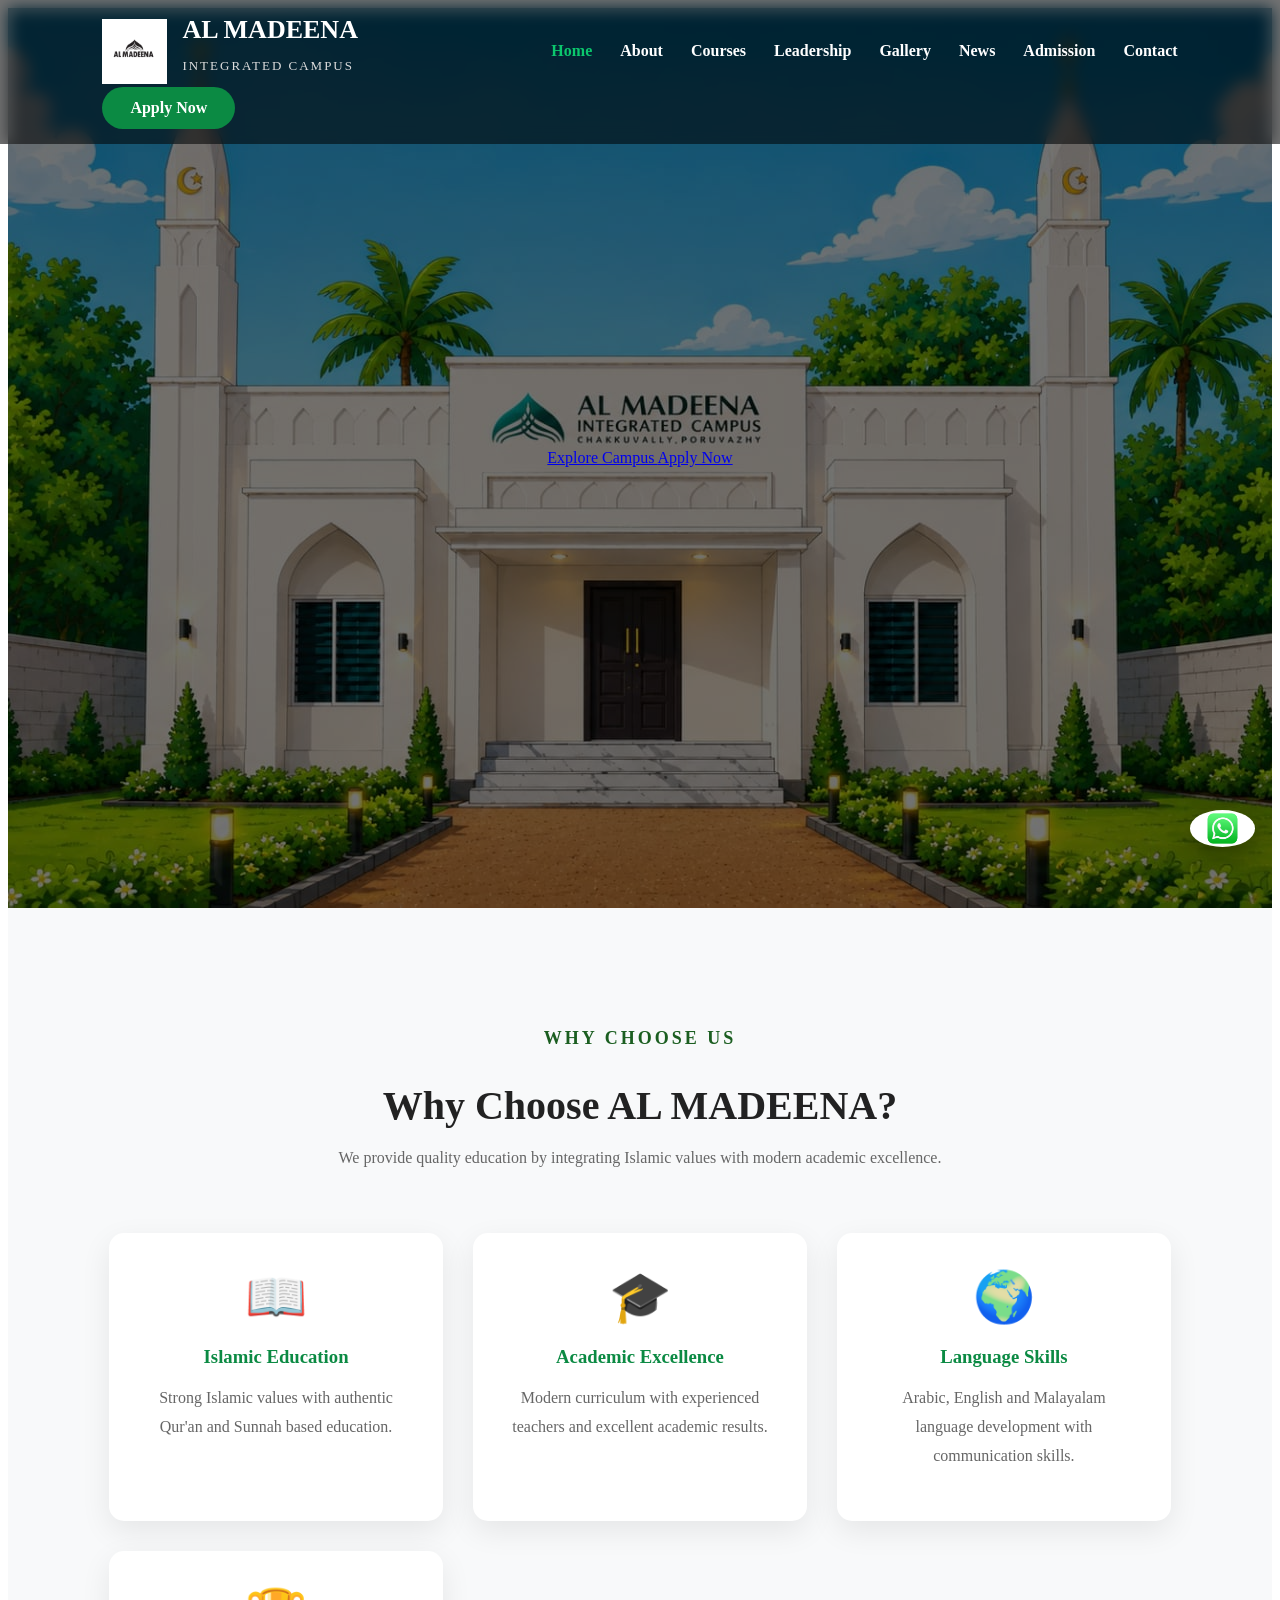
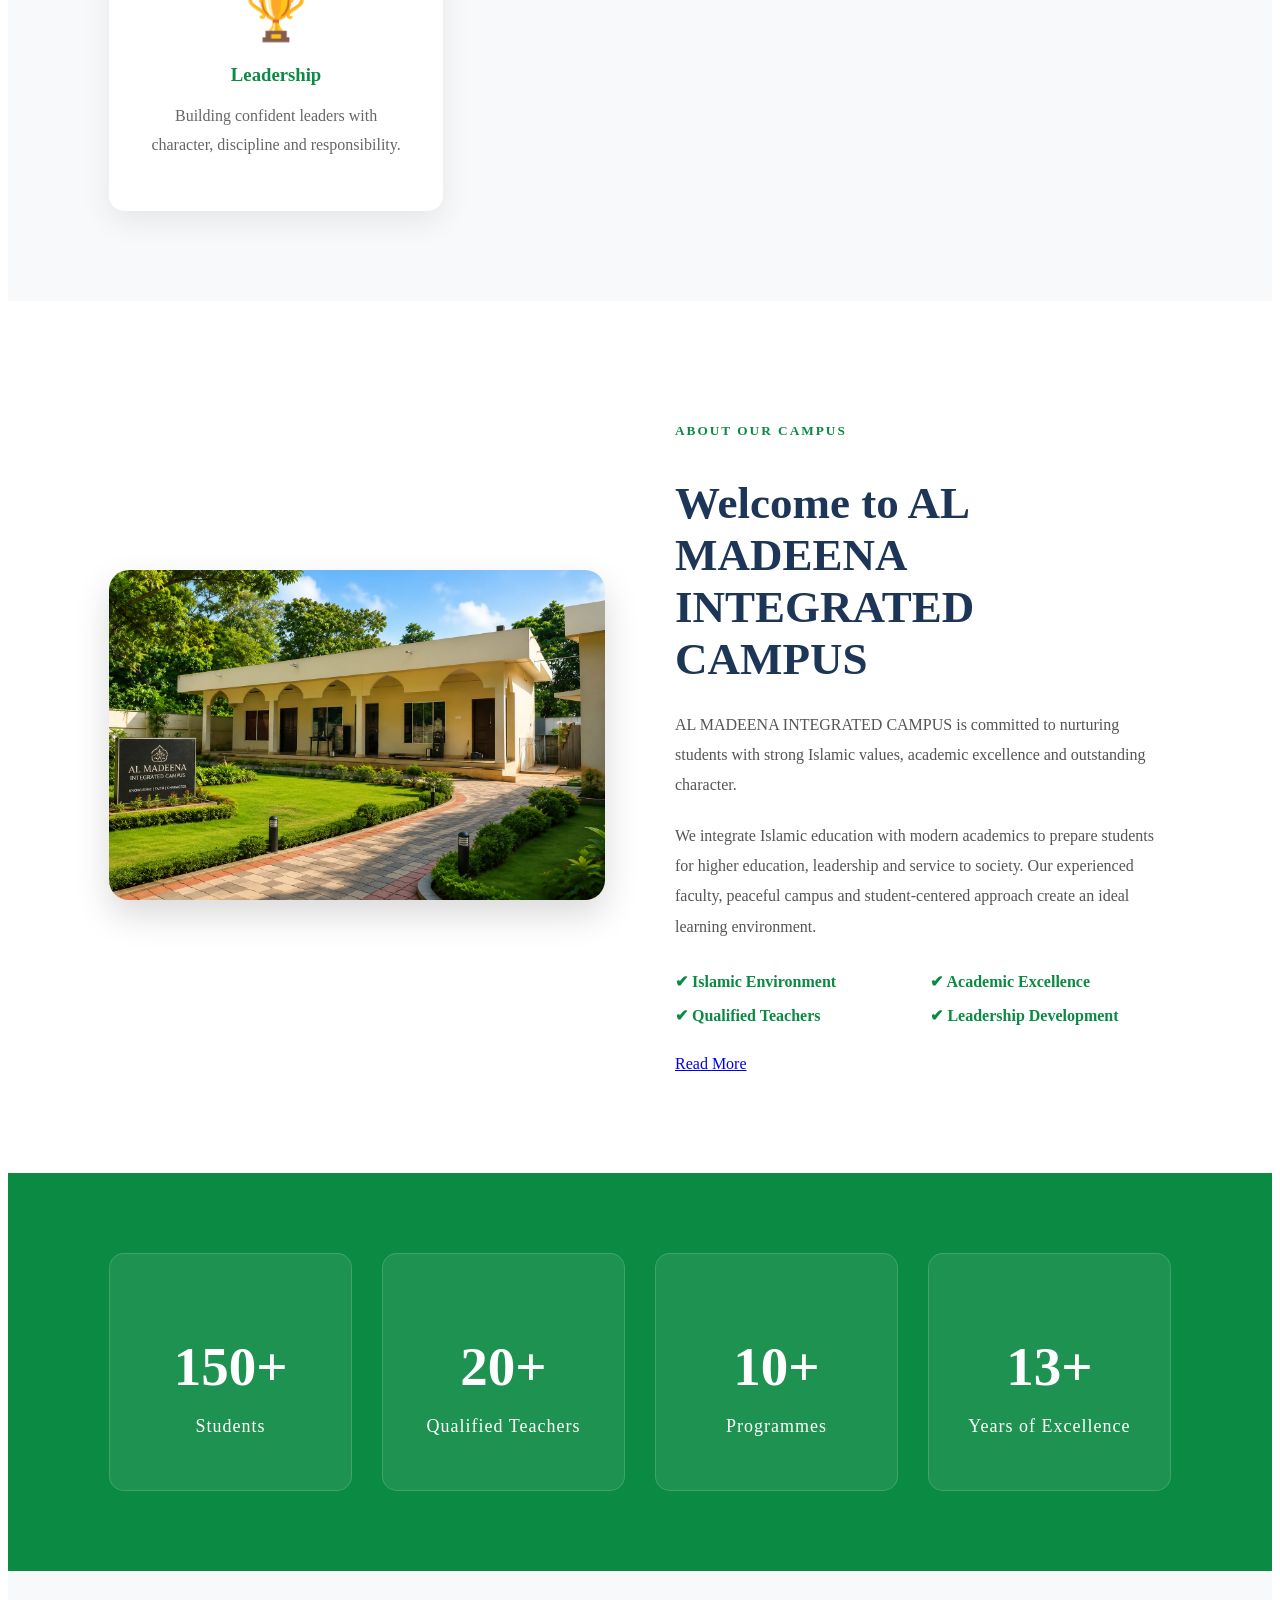
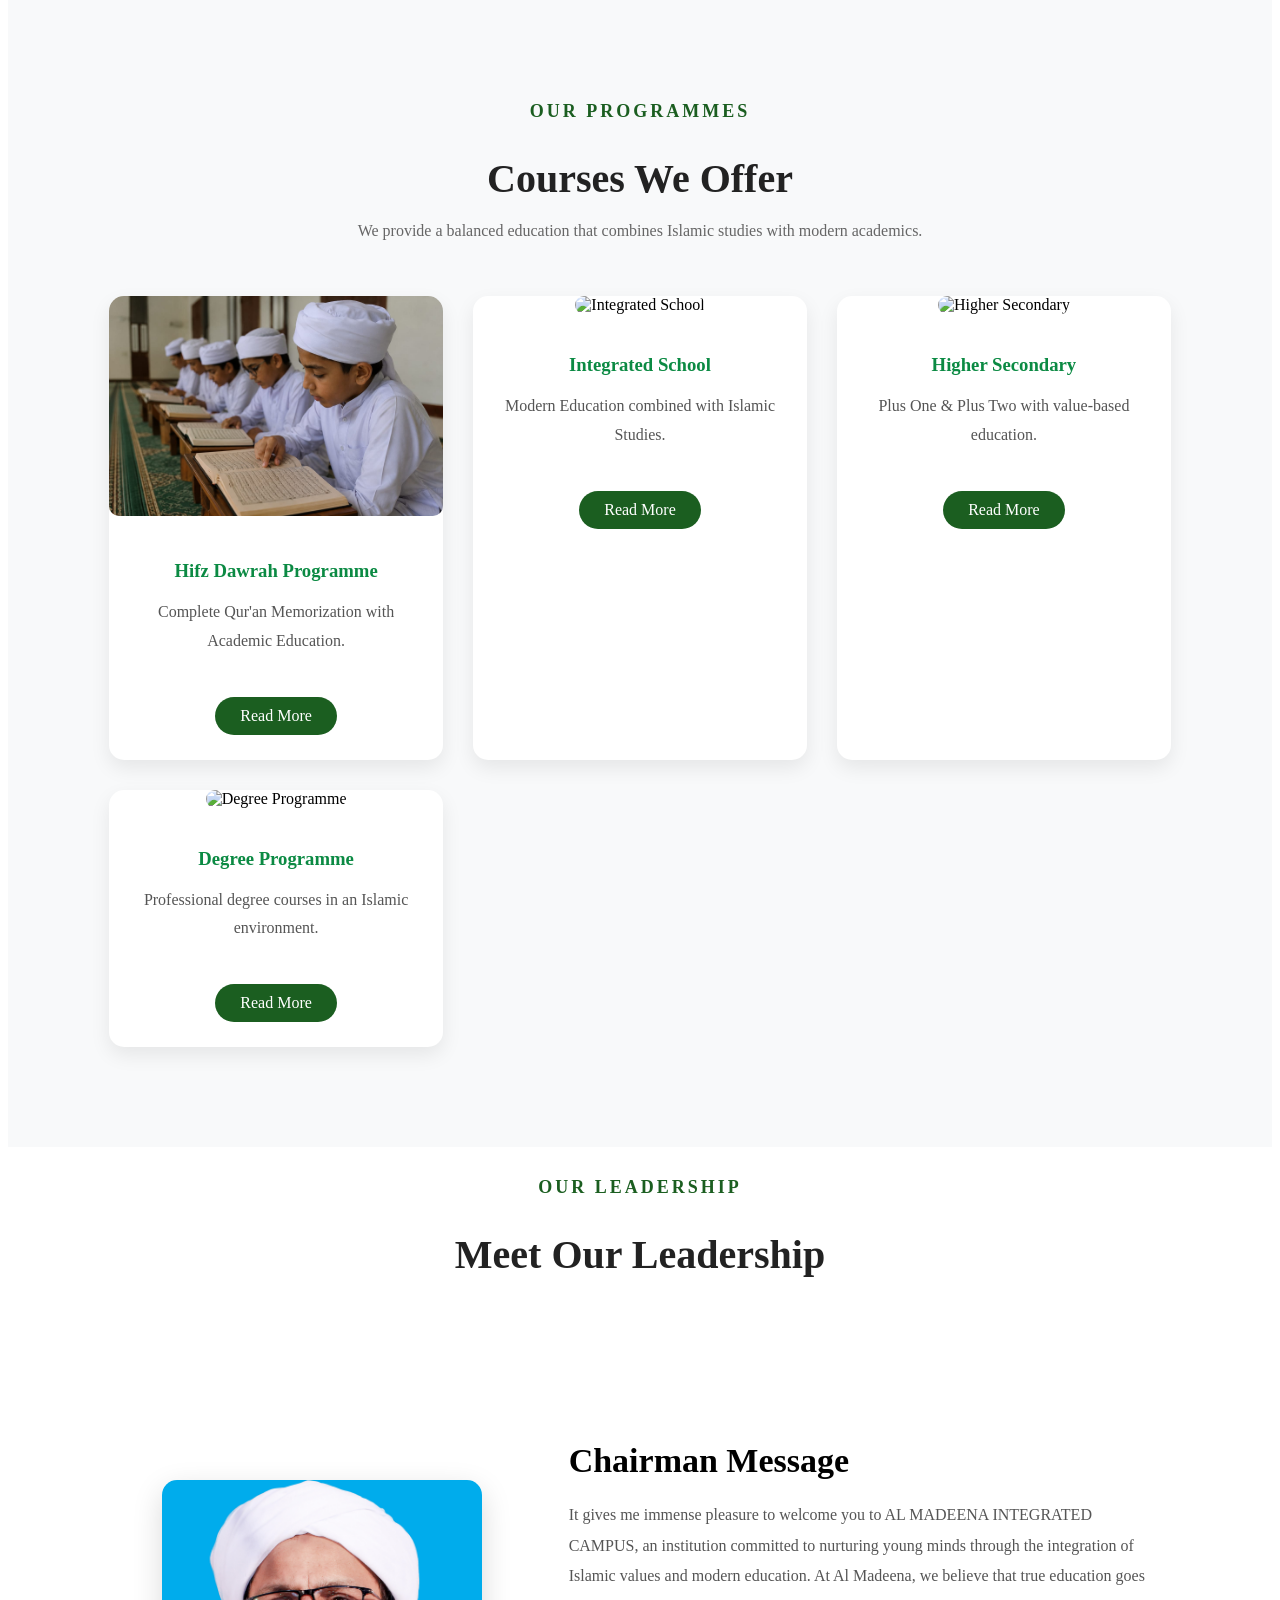
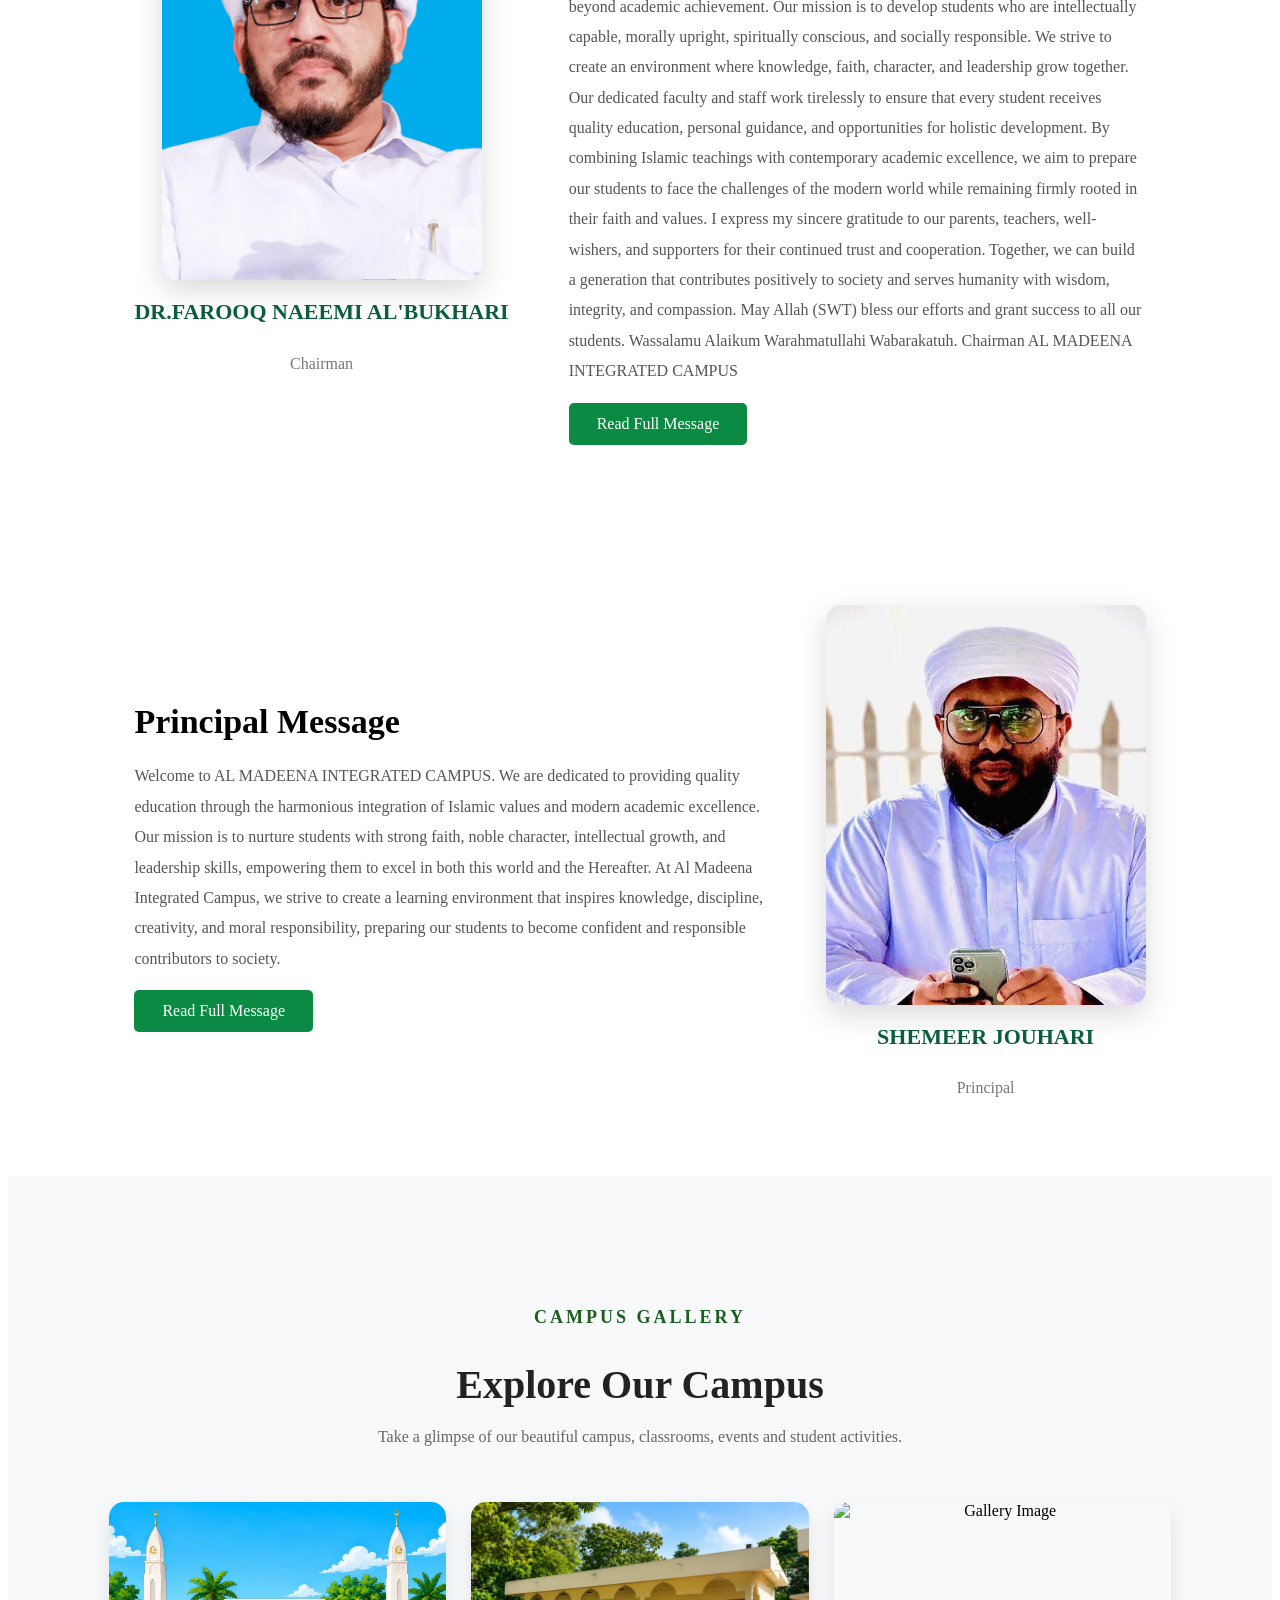
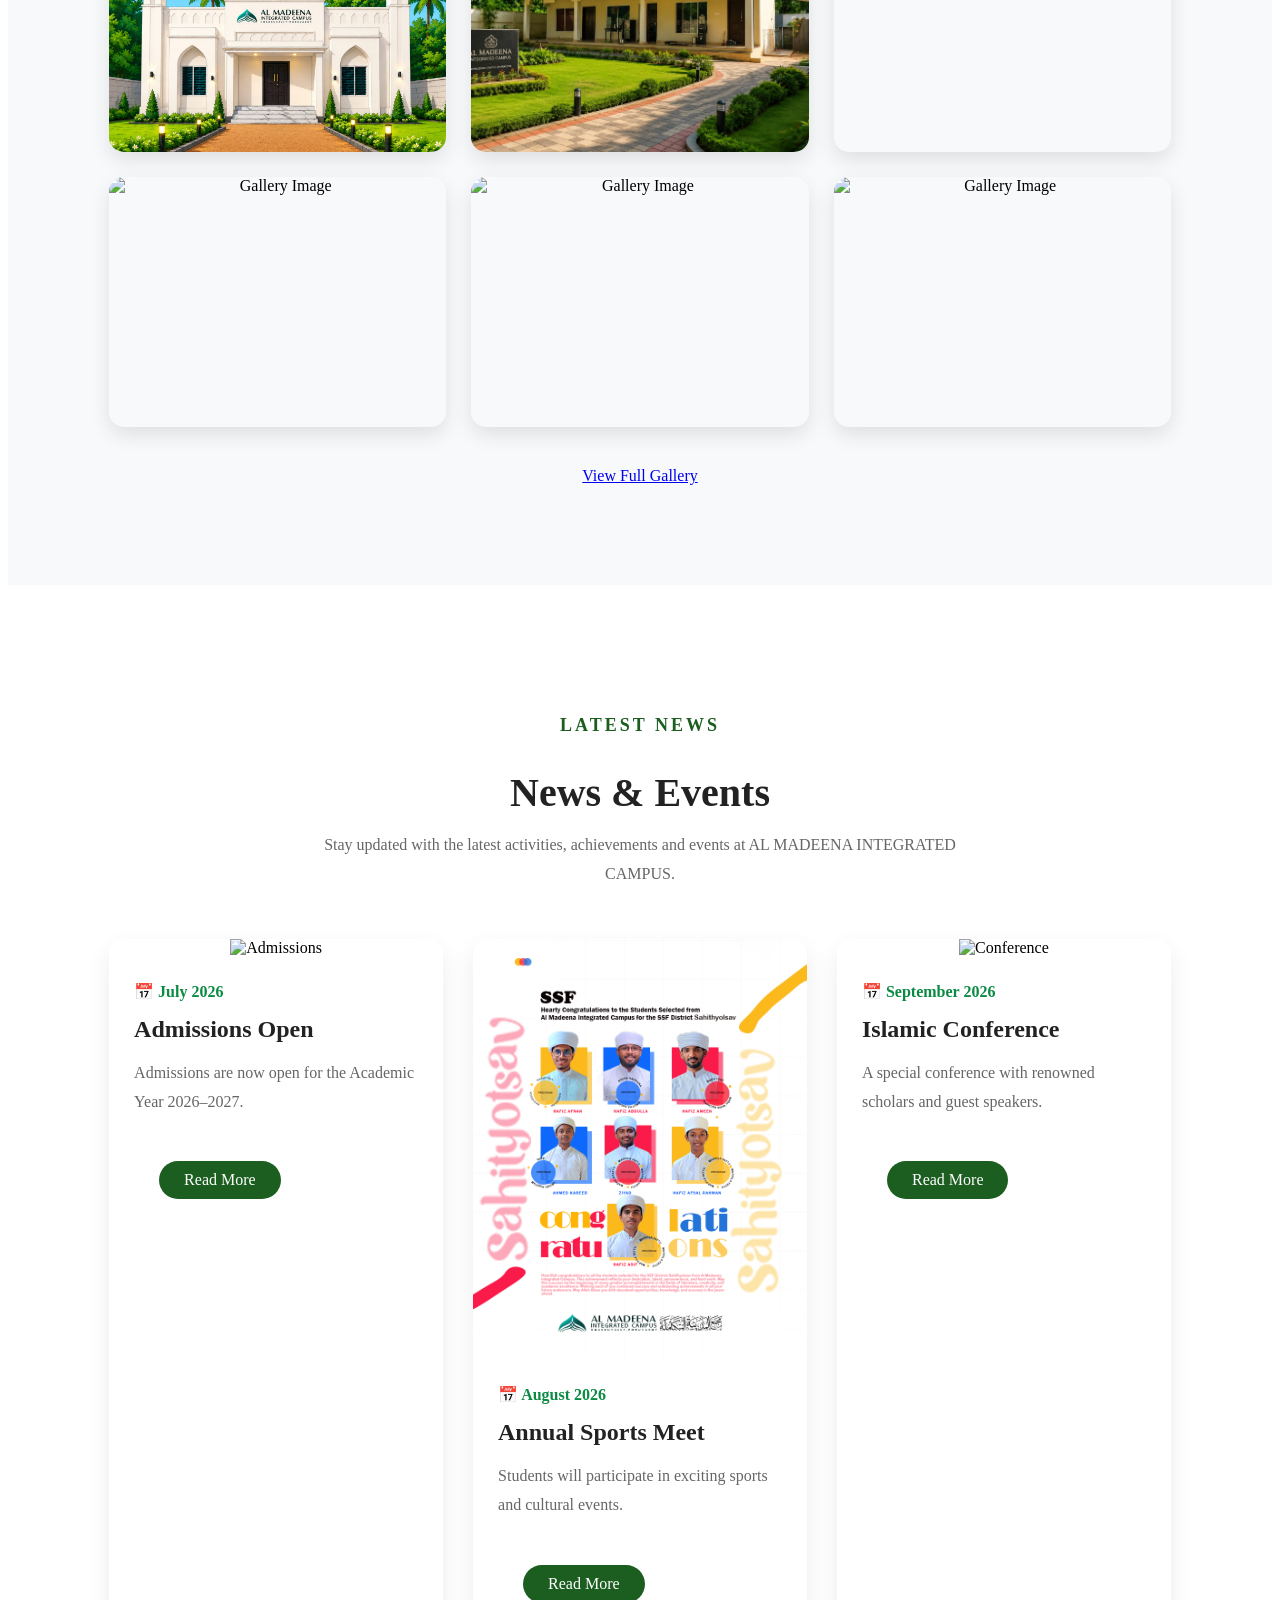
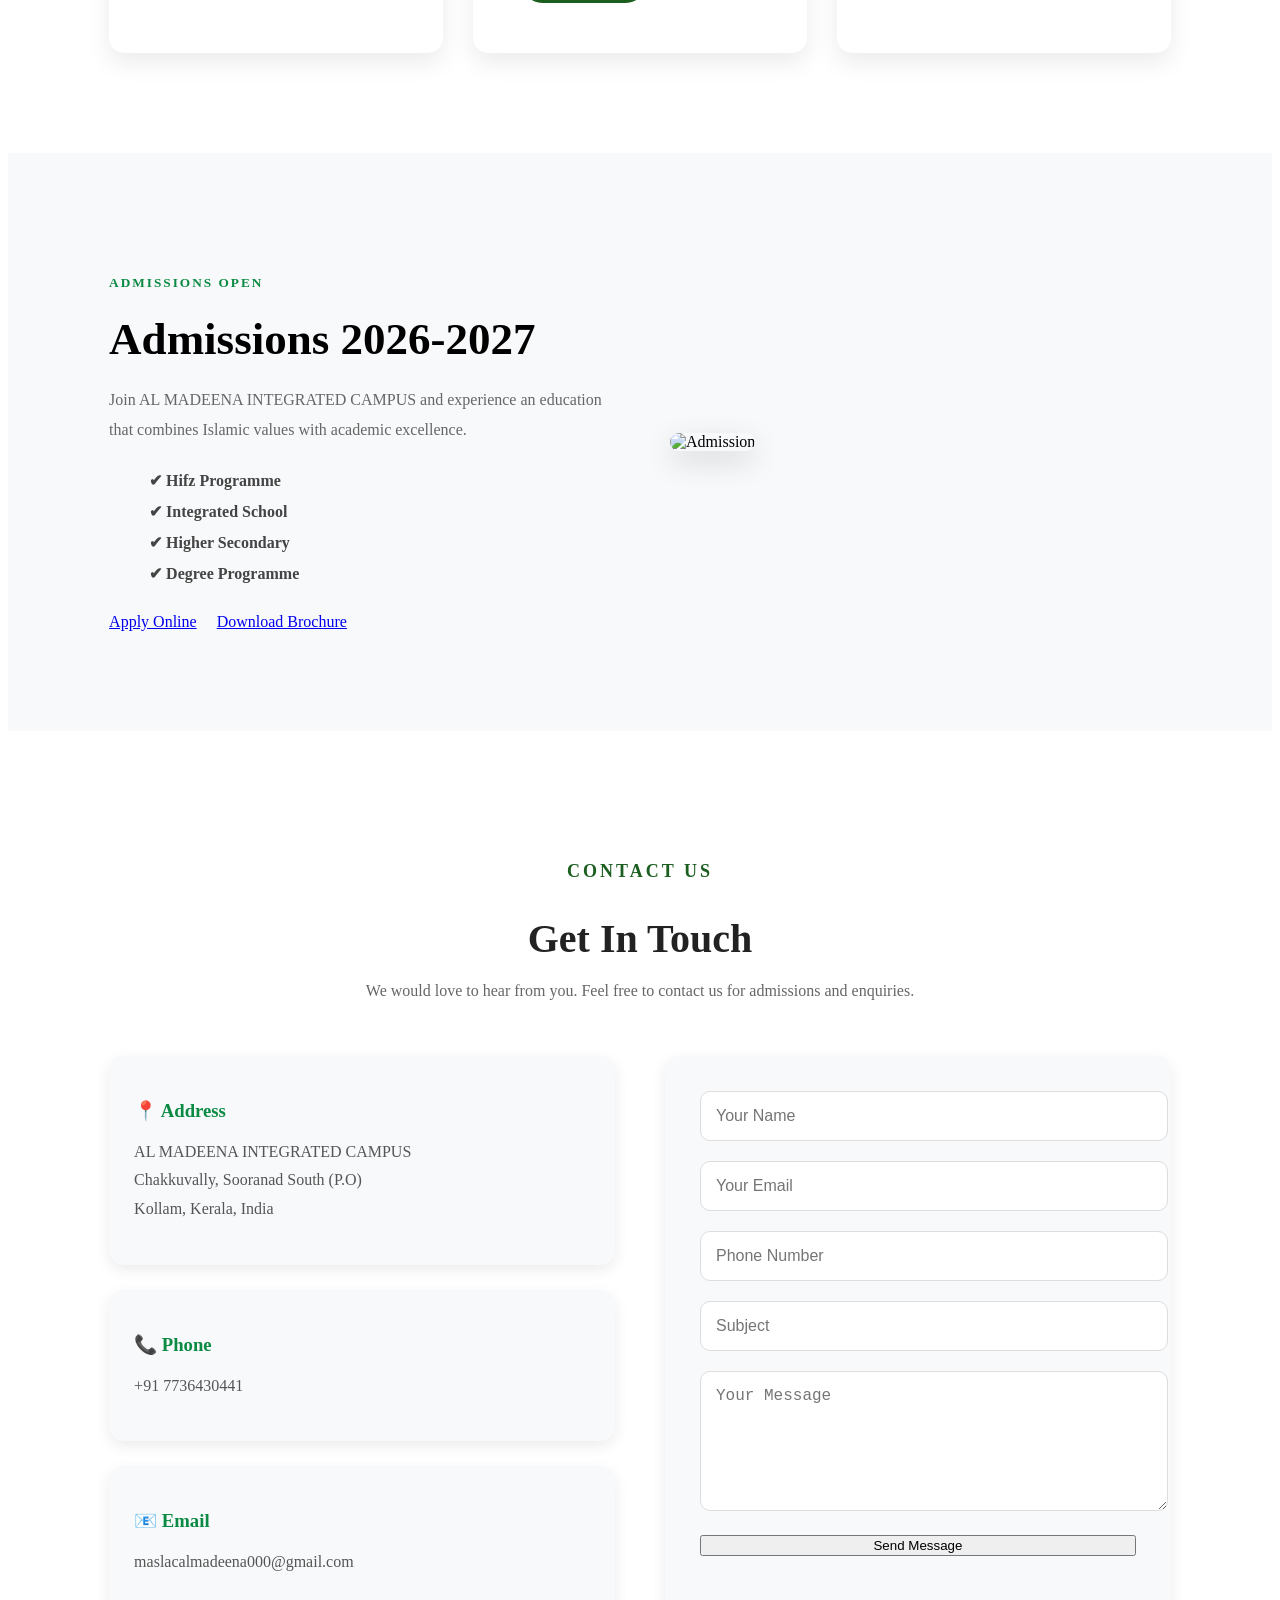
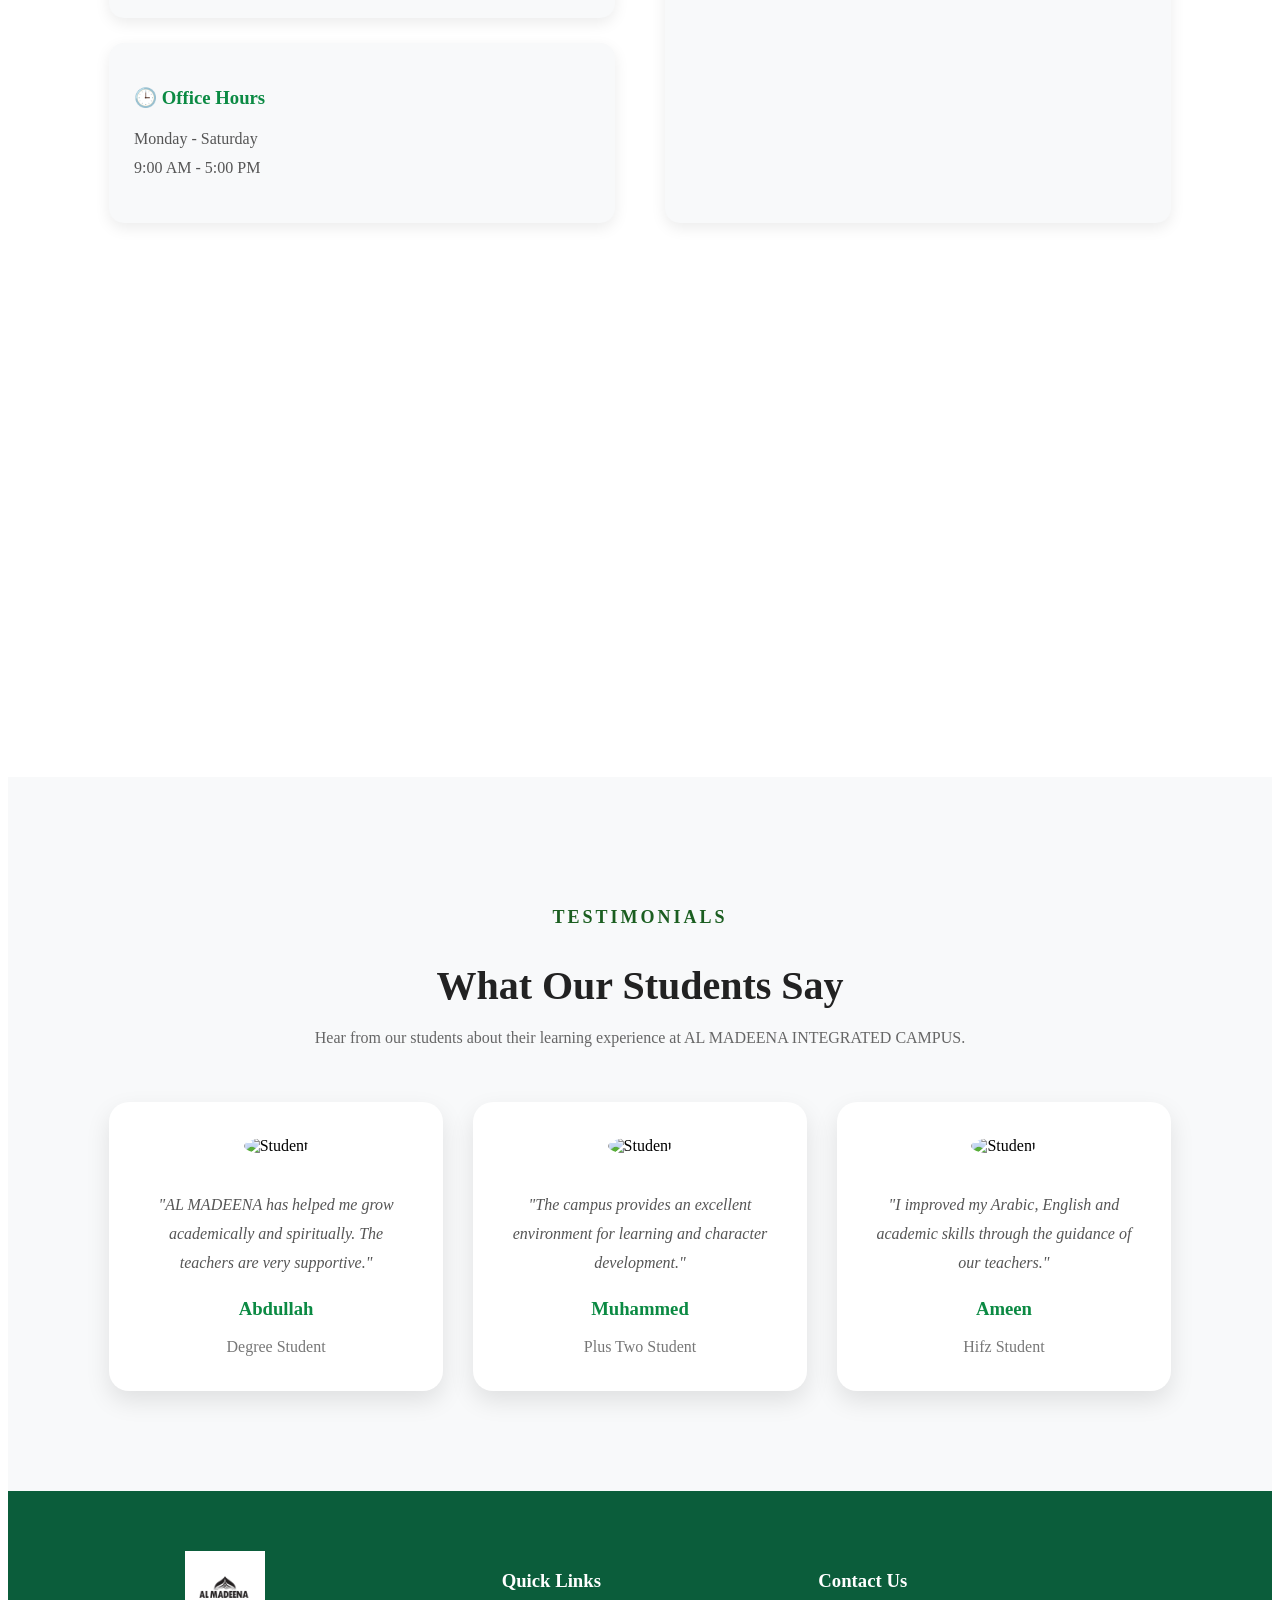
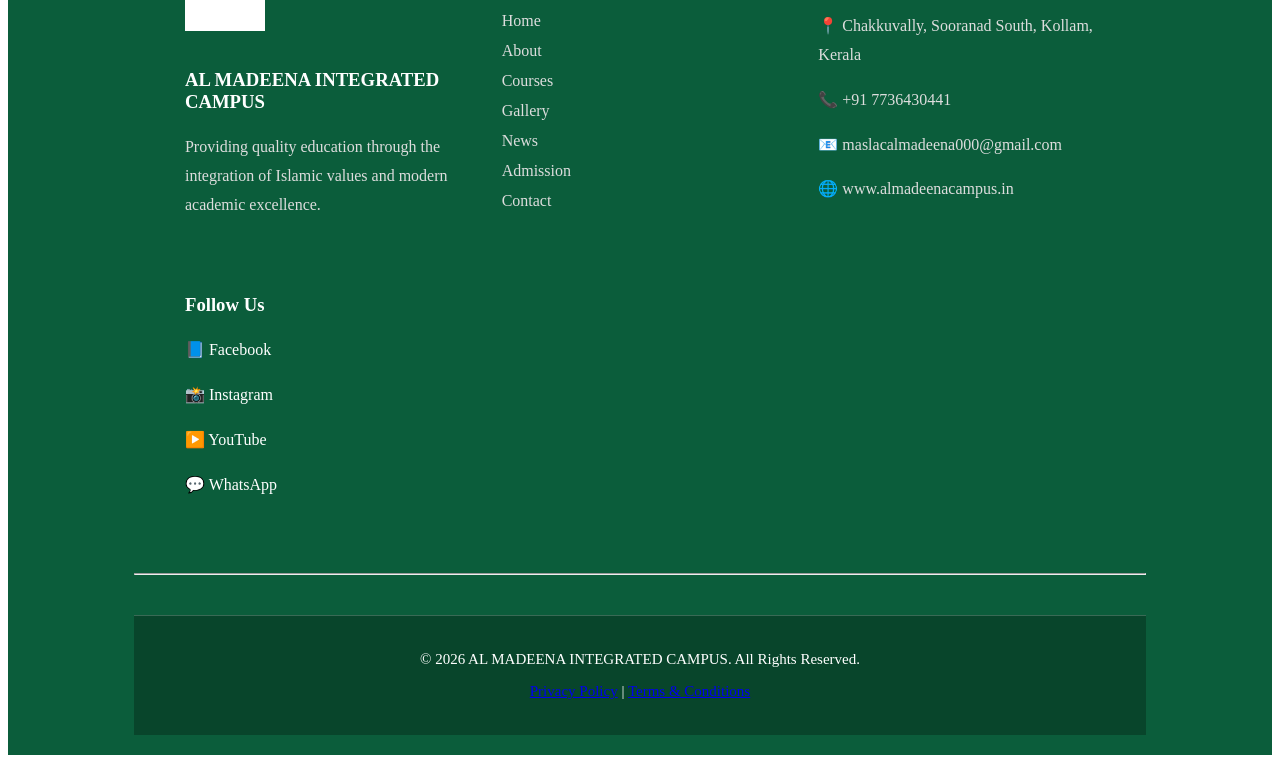
==== index.html @ 05a82c0b "Update website CSS" ====
<!DOCTYPE html>
<html lang="en">

<head>

    <meta charset="UTF-8">
    <meta name="viewport" content="width=device-width, initial-scale=1.0">

    <title>AL MADEENA INTEGRATED CAMPUS</title>

    <meta name="description"
        content="Official Website of AL MADEENA INTEGRATED CAMPUS">

    <link rel="stylesheet" href="CSS/style.css">

    <link rel="icon" href="images/logo.png">

    <link rel="stylesheet"
 href="https://unpkg.com/aos@2.3.4/dist/aos.css">

</head>

<body>

    <div id="preloader">

    <div class="loader"></div>

    <h2>AL MADEENA INTEGRATED CAMPUS</h2>

</div>

<script
src="https://unpkg.com/aos@2.3.4/dist/aos.js"></script>

<script>
AOS.init();
</script>


<!-- Navigation -->
<header>

    <nav class="navbar">

        <div class="logo">

            <img src="images/logo.png" alt="AL MADEENA Logo">

            <div class="logo-text">
                <h2>AL MADEENA</h2>
                <p>INTEGRATED CAMPUS</p>
            </div>

        </div>

        <ul class="nav-links">

            <li><a href="index.html" class="active">Home</a></li>
            <li><a href="about.html">About</a></li>
            <li><a href="courses.html">Courses</a></li>
            <li><a href="management.html">Leadership</a></li>
            <li><a href="gallery.html">Gallery</a></li>
            <li><a href="news.html">News</a></li>
            <li><a href="admission.html">Admission</a></li>
            <li><a href="contact.html">Contact</a></li>

        </ul>

        <a href="admission.html" class="apply-btn">
            Apply Now
        </a>

        <div class="menu-toggle" id="menu-toggle">
            ☰    
        </div>
        
    </nav>

</header>

<!-- Hero -->

<section class="hero">

    <div class="slider">

        <img src="images/hero1.png" class="slide active">
        <img src="images/hero2.jpg" class="slide">
        <img src="images/hero3.jpg" class="slide">
        <img src="images/hero4.jpg" class="slide">

    </div>

    <div class="hero-overlay">

        <div class="hero-buttons">

            <a href="about.html" class="btn">
                Explore Campus
            </a>

            <a href="admission.html" class="btn btn-light">
                Apply Now
            </a>

        </div>

    </div>

</section>

<section class="features" data-aos="fade-up">

    <div class="section-title">

        <h5>WHY CHOOSE US</h5>

        <h2>Why Choose AL MADEENA?</h2>

        <p>
            We provide quality education by integrating Islamic values with modern academic excellence.
        </p>

    </div>

    <div class="feature-container">

        <div class="feature-card">

            <div class="icon">📖</div>

            <h3>Islamic Education</h3>

            <p>
                Strong Islamic values with authentic Qur'an and Sunnah based education.
            </p>

        </div>

        <div class="feature-card">

            <div class="icon">🎓</div>

            <h3>Academic Excellence</h3>

            <p>
                Modern curriculum with experienced teachers and excellent academic results.
            </p>

        </div>

        <div class="feature-card">

            <div class="icon">🌍</div>

            <h3>Language Skills</h3>

            <p>
                Arabic, English and Malayalam language development with communication skills.
            </p>

        </div>

        <div class="feature-card">

            <div class="icon">🏆</div>

            <h3>Leadership</h3>

            <p>
                Building confident leaders with character, discipline and responsibility.
            </p>

        </div>

    </div>

</section>

<!-- Features -->
<section class="about" data-aos="fade-up">

    <div class="about-image">

        <img src="images/hero.jpg.jpg" alt="AL MADEENA CAMPUS">

    </div>

    <div class="about-content">

        <h5>ABOUT OUR CAMPUS</h5>

        <h2>Welcome to AL MADEENA INTEGRATED CAMPUS</h2>

        <p>
            AL MADEENA INTEGRATED CAMPUS is committed to nurturing students
            with strong Islamic values, academic excellence and outstanding
            character.
        </p>

        <p>
            We integrate Islamic education with modern academics to prepare
            students for higher education, leadership and service to society.
            Our experienced faculty, peaceful campus and student-centered
            approach create an ideal learning environment.
        </p>

        <div class="about-points">

            <div>✔ Islamic Environment</div>

            <div>✔ Academic Excellence</div>

            <div>✔ Qualified Teachers</div>

            <div>✔ Leadership Development</div>

        </div>

        <a href="about.html" class="btn">
            Read More
        </a>

    </div>

</section>

<!-- About -->
<section class="statistics" data-aos="fade-up">

    <div class="stat-card">
        <h2 class="counter" data-target="150">0</h2>
        <p>Students</p>
    </div>

    <div class="stat-card">
        <h2 class="counter" data-target="20">0</h2>
        <p>Qualified Teachers</p>
    </div>

    <div class="stat-card">
        <h2 class="counter" data-target="10">0</h2>
        <p>Programmes</p>
    </div>

    <div class="stat-card">
        <h2 class="counter" data-target="13">0</h2>
        <p>Years of Excellence</p>
    </div>

</section>

<!-- Statistics -->
<section class="courses" data-aos="fade-up">

    <div class="section-title">

        <h5>OUR PROGRAMMES</h5>

        <h2>Courses We Offer</h2>

        <p>
            We provide a balanced education that combines Islamic studies with modern academics.
        </p>

    </div>

    <div class="course-container">

        <div class="course-card">
            <img src="images/hifz.jpg" alt="Hifz Dawrah Programme">
            <h3>Hifz Dawrah Programme</h3>
            <p>Complete Qur'an Memorization with Academic Education.</p>
            <a href="courses.html" class="btn-small">Read More</a>
        </div>

        <div class="course-card">
            <img src="images/school.jpg" alt="Integrated School">
            <h3>Integrated School</h3>
            <p>Modern Education combined with Islamic Studies.</p>
            <a href="courses.html" class="btn-small">Read More</a>
        </div>

        <div class="course-card">
            <img src="images/higher.jpg" alt="Higher Secondary">
            <h3>Higher Secondary</h3>
            <p>Plus One & Plus Two with value-based education.</p>
            <a href="courses.html" class="btn-small">Read More</a>
        </div>

        <div class="course-card">
            <img src="images/degree.jpg" alt="Degree Programme">
            <h3>Degree Programme</h3>
            <p>Professional degree courses in an Islamic environment.</p>
            <a href="courses.html" class="btn-small">Read More</a>
        </div>

    </div>

</section>

<!-- Courses -->
<section class="leadership" data-aos="fade-right">

    <div class="section-title">
        <h5>OUR LEADERSHIP</h5>
        <h2>Meet Our Leadership</h2>
    </div>

    <!-- Chairman -->
    <div class="chairman-message">

        <div class="chairman-image">
            <img src="images/chairman.jpg" alt="Chairman">

            <h4>DR.FAROOQ NAEEMI AL'BUKHARI</h4>

            <span>Chairman</span>

        </div>

        <div class="chairman-content">
            <h3>Chairman Message</h3>

            <p>
                

It gives me immense pleasure to welcome you to AL MADEENA INTEGRATED CAMPUS, an institution committed to nurturing young minds through the integration of Islamic values and modern education.

At Al Madeena, we believe that true education goes beyond academic achievement. Our mission is to develop students who are intellectually capable, morally upright, spiritually conscious, and socially responsible. We strive to create an environment where knowledge, faith, character, and leadership grow together.

Our dedicated faculty and staff work tirelessly to ensure that every student receives quality education, personal guidance, and opportunities for holistic development. By combining Islamic teachings with contemporary academic excellence, we aim to prepare our students to face the challenges of the modern world while remaining firmly rooted in their faith and values.

I express my sincere gratitude to our parents, teachers, well-wishers, and supporters for their continued trust and cooperation. Together, we can build a generation that contributes positively to society and serves humanity with wisdom, integrity, and compassion.

May Allah (SWT) bless our efforts and grant success to all our students.

Wassalamu Alaikum Warahmatullahi Wabarakatuh.

Chairman
AL MADEENA INTEGRATED CAMPUS
            </p>

            <a href="chairman.html" class="btn">Read Full Message</a>
        </div>

    </div>

    <!-- Principal -->
    <div class="principal-message">

        <div class="principal-image">
            <img src="principal.jpg.jpg" alt="Principal">

            <h4>SHEMEER JOUHARI</h4>

            <span>Principal</span>
        </div>

        <div class="principal-content">

            <h3>Principal Message</h3>

            <p>
                 Welcome to AL MADEENA INTEGRATED CAMPUS.

We are dedicated to providing quality education through the harmonious integration of Islamic values and modern academic excellence. 
Our mission is to nurture students with strong faith, noble character, intellectual growth, 
and leadership skills, empowering them to excel in both this world and the Hereafter.

At Al Madeena Integrated Campus, we strive to create a learning environment that inspires knowledge, discipline, creativity, and moral responsibility, 
preparing our students to become confident and responsible contributors to society.
            </p>

            <a href="principal.html" class="btn">Read Full Message</a>

        </div>

    </div>

</section>

<!-- Facilities -->
<section class="gallery" data-aos="zoom-in">

    <div class="section-title">

        <h5>CAMPUS GALLERY</h5>

        <h2>Explore Our Campus</h2>

        <p>
            Take a glimpse of our beautiful campus, classrooms, events and student activities.
        </p>

    </div>

    <div class="gallery-grid">

        <img src="images/hero1.png" alt="Gallery Image">
        <img src="images/hero.jpg.jpg" alt="Gallery Image">
        <img src="images/gallery3.jpg" alt="Gallery Image">
        <img src="images/gallery4.jpg" alt="Gallery Image">
        <img src="images/gallery5.jpg" alt="Gallery Image">
        <img src="images/gallery6.jpg" alt="Gallery Image">

    </div>

    <div class="gallery-btn">

        <a href="gallery.html" class="btn">
            View Full Gallery
        </a>

    </div>

</section>

<!-- Leadership -->
<section class="news" data-aos="fade-left">

    <div class="section-title">

        <h5>LATEST NEWS</h5>

        <h2>News & Events</h2>

        <p>
            Stay updated with the latest activities, achievements and events at AL MADEENA INTEGRATED CAMPUS.
        </p>

    </div>

    <div class="news-container">

        <div class="news-card">

            <img src="images/news1.jpg" alt="Admissions">

            <div class="news-content">

                <span>📅 July 2026</span>

                <h3>Admissions Open</h3>

                <p>
                    Admissions are now open for the Academic Year 2026–2027.
                </p>

                <a href="admission.html" class="btn-small">
                    Read More
                </a>

            </div>

        </div>

        <div class="news-card">

            <img src="images/news2.jpg" alt="Sports">

            <div class="news-content">

                <span>📅 August 2026</span>

                <h3>Annual Sports Meet</h3>

                <p>
                    Students will participate in exciting sports and cultural events.
                </p>

                <a href="news.html" class="btn-small">
                    Read More
                </a>

            </div>

        </div>

        <div class="news-card">

            <img src="images/news3.jpg" alt="Conference">

            <div class="news-content">

                <span>📅 September 2026</span>

                <h3>Islamic Conference</h3>

                <p>
                    A special conference with renowned scholars and guest speakers.
                </p>

                <a href="news.html" class="btn-small">
                    Read More
                </a>

            </div>

        </div>

    </div>

</section>

<!-- Gallery -->
<section class="admission" data-aos="fade-up">

    <div class="admission-left">

        <h5>ADMISSIONS OPEN</h5>

        <h2>Admissions 2026-2027</h2>

        <p>

            Join AL MADEENA INTEGRATED CAMPUS and experience an education
            that combines Islamic values with academic excellence.

        </p>

        <ul>

            <li>✔ Hifz Programme</li>

            <li>✔ Integrated School</li>

            <li>✔ Higher Secondary</li>

            <li>✔ Degree Programme</li>

        </ul>

        <div class="admission-buttons">

            <a href="admission.html" class="btn">

                Apply Online

            </a>

            <a href="brochure.pdf" class="btn btn-light">

                Download Brochure

            </a>

        </div>

    </div>

    <div class="admission-right">

        <img src="images/admission.jpg" alt="Admission">

    </div>

</section>

<!-- Testimonials -->
<section class="contact" data-aos="fade-up">

    <div class="section-title">

        <h5>CONTACT US</h5>

        <h2>Get In Touch</h2>

        <p>
            We would love to hear from you. Feel free to contact us for admissions and enquiries.
        </p>

    </div>

    <div class="contact-container">

        <div class="contact-info">

            <div class="info-box">
                <h3>📍 Address</h3>
                <p>
                    AL MADEENA INTEGRATED CAMPUS<br>
                    Chakkuvally, Sooranad South (P.O)<br>
                    Kollam, Kerala, India
                </p>
            </div>

            <div class="info-box">
                <h3>📞 Phone</h3>
                <p>+91 7736430441</p>
            </div>

            <div class="info-box">
                <h3>📧 Email</h3>
                <p>maslacalmadeena000@gmail.com</p>
            </div>

            <div class="info-box">
                <h3>🕒 Office Hours</h3>
                <p>
                    Monday - Saturday<br>
                    9:00 AM - 5:00 PM
                </p>
            </div>

        </div>

        <div class="contact-form">

            <form>

                <input type="text" placeholder="Your Name" required>

                <input type="email" placeholder="Your Email" required>

                <input type="tel" placeholder="Phone Number">

                <input type="text" placeholder="Subject">

                <textarea placeholder="Your Message" rows="6"></textarea>

                <button type="submit" class="btn">
                    Send Message
                </button>

            </form>

        </div>

    </div>

</section>

<!-- News -->
<section class="map" data-aos="fade-up">

    <iframe
        src="https://www.google.com/maps/embed?pb=!1m18!1m12!1m3!1d1222.201417094328!2d76.
        63479643026339!3d9.084520053675835!2m3!1f0!2f0!3f0!3m2!1i1024!2i768!4f13.
        1!3m3!1m2!1s0x3b0605492a6c5bc7%3A0xd629e38f496071c6!2sAl%20Madeena%20Islamic%20Centre!5e1!3m2!1sen!2sin!4v1783676775370!5m2!1sen!2sin" 
        width="600" height="450" style="border:0;" allowfullscreen="" loading="lazy" 
        referrerpolicy="strict-origin-when-cross-origin">
    </iframe>

</section>

<!-- Admission -->
<section class="testimonials" data-aos="zoom-in">

    <div class="section-title">

        <h5>TESTIMONIALS</h5>

        <h2>What Our Students Say</h2>

        <p>
            Hear from our students about their learning experience at
            AL MADEENA INTEGRATED CAMPUS.
        </p>

    </div>

    <div class="testimonial-container">

        <div class="testimonial-card">

            <img src="images/student1.jpg" alt="Student">

            <p>
                "AL MADEENA has helped me grow academically and spiritually.
                The teachers are very supportive."
            </p>

            <h3>Abdullah</h3>

            <span>Degree Student</span>

        </div>

        <div class="testimonial-card">

            <img src="images/student2.jpg" alt="Student">

            <p>
                "The campus provides an excellent environment for learning
                and character development."
            </p>

            <h3>Muhammed</h3>

            <span>Plus Two Student</span>

        </div>

        <div class="testimonial-card">

            <img src="images/student3.jpg" alt="Student">

            <p>
                "I improved my Arabic, English and academic skills through
                the guidance of our teachers."
            </p>

            <h3>Ameen</h3>

            <span>Hifz Student</span>

        </div>

    </div>

</section>

<script src="js/script.js"></script>

<footer class="footer">

<div class="footer-container">

<!-- Campus -->

<div class="footer-box">

<img src="images/logo.png" alt="Logo" class="footer-logo">

<h3>AL MADEENA INTEGRATED CAMPUS</h3>

<p>
Providing quality education through the integration of Islamic values and modern academic excellence.
</p>

</div>

<!-- Quick Links -->

<div class="footer-box">

<h3>Quick Links</h3>

<ul>

<li><a href="index.html">Home</a></li>
<li><a href="about.html">About</a></li>
<li><a href="courses.html">Courses</a></li>
<li><a href="gallery.html">Gallery</a></li>
<li><a href="news.html">News</a></li>
<li><a href="admission.html">Admission</a></li>
<li><a href="contact.html">Contact</a></li>

</ul>

</div>

<!-- Contact -->

<div class="footer-box">

<h3>Contact Us</h3>

<p>📍 Chakkuvally, Sooranad South, Kollam, Kerala</p>

<p>📞 +91 7736430441</p>

<p>📧 maslacalmadeena000@gmail.com</p>

<p>🌐 www.almadeenacampus.in</p>

</div>

<!-- Follow Us -->

<div class="footer-box">

<h3>Follow Us</h3>

<p><a href="#">📘 Facebook</a></p>

<p><a href="#">📸 Instagram</a></p>

<p><a href="#">▶️ YouTube</a></p>

<p><a href="#">💬 WhatsApp</a></p>

</div>

</div>

<hr>

<div class="footer-bottom">

<p>
© 2026 AL MADEENA INTEGRATED CAMPUS. All Rights Reserved.
</p>

<p>

<a href="privacy.html">Privacy Policy</a> |

<a href="terms.html">Terms & Conditions</a>

</p>

</div>

</footer>

<!-- WhatsApp Button -->

<a href="https://wa.me/917736430441"
   class="whatsapp"
   target="_blank">

    <img src="images/whatsapp.png" alt="WhatsApp">

</a>

<!-- Scroll To Top -->

<button id="topBtn">

    ↑

</button>

<script src="js/script.js"></script>

</body>
</html>
---- CSS/style.css ----
/* =========================
   NAVIGATION BAR
========================= */

header{
    position:fixed;
    top:0;
    left:0;
    width:100%;
    z-index:1000;
}

.navbar{
    display:flex;
    justify-content:space-between;
    align-items:center;
    flex-wrap:wrap;
    position:relative;
    padding:15px 8%;
    background:rgba(0,0,0,.55);
    backdrop-filter:blur(8px);
}

.logo{
    display:flex;
    align-items:center;
}

.logo img{
    width:65px;
    margin-right:15px;
}

.logo-text h2{
    color:#fff;
    font-size:26px;
    margin:0;
}

.logo-text p{
    color:#ddd;
    font-size:13px;
    letter-spacing:2px;
}

.nav-links{
    display:flex;
    list-style:none;
    align-items:center;
}

.nav-links li{
    margin-left:28px;
}

.nav-links a{
    color:white;
    text-decoration:none;
    font-weight:600;
    transition:.3s;
}

.nav-links a:hover,
.nav-links .active{
    color:#0bc76d;
}

.apply-btn{
    background:#0b8a43;
    color:white;
    padding:12px 28px;
    border-radius:30px;
    text-decoration:none;
    font-weight:bold;
    transition:.3s;
}

.apply-btn:hover{
    background:#066633;
}

/* ==========================
   HERO SLIDER
========================== */

.hero{

    position:relative;

    width:100%;

    height:100vh;

    overflow:hidden;

}

.slider{

    position:absolute;

    width:100%;

    height:100%;

}

.slide{

    position:absolute;

    width:100%;

    height:100%;

    object-fit:cover;

    opacity:0;

    transition:opacity 1.5s ease;

}

.slide.active{

    opacity:1;

}

.hero-overlay{

    position:absolute;

    width:100%;

    height:100%;

    background:rgba(0,0,0,.55);

    display:flex;

    flex-direction:column;

    justify-content:center;

    align-items:center;

    text-align:center;

    color:white;

    z-index:10;

}

/* ===========================
   FEATURES
=========================== */

.features{

    padding:90px 8%;

    background:#f8f9fa;

    text-align:center;

}

.section-title h5{

    color:#0b8a43;

    letter-spacing:3px;

    margin-bottom:10px;

}

.section-title h2{

    font-size:42px;

    color:#1d3557;

    margin-bottom:20px;

}

.section-title p{

    max-width:700px;

    margin:auto;

    color:#666;

}

.feature-container{

    display:grid;

    grid-template-columns:repeat(auto-fit,minmax(250px,1fr));

    gap:30px;

    margin-top:60px;

}

.feature-card{

    background:#fff;

    padding:35px;

    border-radius:15px;

    box-shadow:0 10px 30px rgba(0,0,0,.08);

    transition:.4s;

}

.feature-card:hover{

    transform:translateY(-10px);

}

.feature-card .icon{

    font-size:50px;

    margin-bottom:20px;

}

.feature-card h3{

    margin-bottom:15px;

    color:#0b8a43;

}

.feature-card p{

    color:#666;

    line-height:1.8;

}

/* ==========================
   ABOUT SECTION
========================== */

.about{

    padding:100px 8%;

    display:flex;

    align-items:center;

    justify-content:space-between;

    gap:70px;

}

.about-image{

    flex:1;

}

.about-image img{

    width:100%;

    border-radius:20px;

    box-shadow:0 15px 35px rgba(0,0,0,.15);

}

.about-content{

    flex:1;

}

.about-content h5{

    color:#0b8a43;

    letter-spacing:2px;

    margin-bottom:10px;

}

.about-content h2{

    font-size:45px;

    margin-bottom:25px;

    color:#1d3557;

}

.about-content p{

    color:#555;

    line-height:1.9;

    margin-bottom:20px;

}

.about-points{

    display:grid;

    grid-template-columns:repeat(2,1fr);

    gap:15px;

    margin:30px 0;

    font-weight:bold;

    color:#0b8a43;

}

@media(max-width:768px){

@media (max-width:768px){

    .navbar{
        padding:15px;
    }

    .menu-toggle{
        display:block;
        order:3;
    }

    .nav-links{
        display:none;
        width:100%;
        flex-direction:column;
        background:#0b5d3b;
        margin-top:15px;
    }

    .nav-links.active{
        display:flex;
    }

    .nav-links li{
        margin:15px 0;
        text-align:center;
    }

    .apply-btn{
        display:none;
    }
}

.about{

flex-direction:column;

text-align:center;

}

.about-points{

grid-template-columns:1fr;

}

}

/* ==========================
   STATISTICS SECTION
========================== */

.statistics{

    background:#0b8a43;

    padding:80px 8%;

    display:grid;

    grid-template-columns:repeat(auto-fit,minmax(220px,1fr));

    gap:30px;

    text-align:center;

}

.stat-card{

    background:rgba(255,255,255,.08);

    border:1px solid rgba(255,255,255,.15);

    border-radius:15px;

    padding:35px;

    transition:.3s;

}

.stat-card:hover{

    transform:translateY(-8px);

    background:rgba(255,255,255,.15);

}

.stat-card h2{

    font-size:55px;

    color:#ffffff;

    margin-bottom:10px;

}

.stat-card p{

    color:#ffffff;

    font-size:18px;

    letter-spacing:1px;

}

@media(max-width:768px){

.nav-links{
    display:none;
    position:absolute;
    top:80px;
    left:0;
    width:100%;
    background:#0b5d3b;
    flex-direction:column;
}

.nav-links.active{
    display:flex;
}

.statistics{

grid-template-columns:1fr;

}

}

/* ==========================
   COURSES SECTION
========================== */

.courses{
    padding:100px 8%;
    background:#f8f9fa;
    text-align:center;
}

.course-container{
    display:grid;
    grid-template-columns:repeat(auto-fit,minmax(280px,1fr));
    gap:30px;
    margin-top:50px;
}

.course-card{
    background:#fff;
    border-radius:15px;
    overflow:hidden;
    box-shadow:0 10px 25px rgba(0,0,0,.1);
    transition:.3s;
}

.course-card img{
    width:100%;
    height:220px;
    object-fit:cover;
    border-radius:10px;
    margin-bottom:20px;
}

.course-card:hover{
    transform:translateY(-10px);
}

.course-card img{
    width:100%;
    height:220px;
    object-fit:cover;
}

.course-card h3{
    margin:20px 0 10px;
    color:#0b8a43;
}

.course-card p{
    padding:0 20px;
    color:#555;
    line-height:1.8;
}

.btn-small{
    display:inline-block;
    margin:25px;
    padding:10px 25px;
    background:#0b8a43;
    color:#fff;
    text-decoration:none;
    border-radius:30px;
}

.btn-small:hover{
    background:#066633;
}

/* Leadership */

.chairman-message,
.principal-message,
.manager-message,
.secretary-message{
    display:flex;
    align-items:center;
    justify-content:space-between;
    gap:60px;
    padding:80px 10%;
}

.principal-message,
.secretary-message{
    flex-direction:row-reverse;
}

.chairman-image img,
.principal-image img,
.manager-image img,
.secretary-image img{
    width:320px;
    height:400px;
    object-fit:cover;
    border-radius:15px;
    box-shadow:0 10px 30px rgba(0,0,0,.15);
}

.chairman-content,
.principal-content,
.manager-content,
.secretary-content{
    flex:1;
}

.chairman-content h5,
.principal-content h5,
.manager-content h5,
.secretary-content h5{
    color:#0b5d3b;
    letter-spacing:2px;
    margin-bottom:10px;
}

.chairman-content h3,
.principal-content h3,
.manager-content h3,
.secretary-content h3{
    font-size:34px;
    margin-bottom:20px;
}

.chairman-content p,
.principal-content p,
.manager-content p,
.secretary-content p{
    line-height:1.9;
    color:#555;
}

@media(max-width:768px){

    .chairman-message,
    .principal-message,
    .manager-message,
    .secretary-message{

        flex-direction:column;
        text-align:center;
        padding:50px 20px;
    }

    .chairman-image img,
    .principal-image img,
    .manager-image img,
    .secretary-image img{

        width:100%;
        max-width:300px;
        height:auto;
    }
}

.chairman-image,
.principal-image,
.manager-image,
.secretary-image{
    text-align:center;
}

.chairman-image h4,
.principal-image h4,
.manager-image h4,
.secretary-image h4{
    margin-top:15px;
    font-size:22px;
    color:#0b5d3b;
}

.chairman-image span,
.principal-image span,
.manager-image span,
.secretary-image span{
    color:#777;
    font-size:16px;
    font-weight:500;
}

/* Button */

.leadership .btn{
    display:inline-block;
    background:#0b8a43;
    color:#fff;
    padding:12px 28px;
    text-decoration:none;
    border-radius:5px;
    transition:.3s;
}

.leadership .btn:hover{
    background:#066633;
}

/* Mobile Responsive */

@media(max-width:768px){

.principal-message,
.chairman-message,
.manager-message{

    flex-direction:column;
    text-align:center;

}

.principal-content,
.chairman-content,
.manager-content{

    text-align:center;

}

.principal-content p,
.chairman-content p,
.manager-content p{

    text-align:left;

}

.principal-image img,
.chairman-image img,
.manager-image img{

    max-width:280px;

}

}

/* ==========================
   GALLERY SECTION
========================== */

.gallery{
    padding:100px 8%;
    background:#f8f9fa;
    text-align:center;
}

.gallery-grid{
    display:grid;
    grid-template-columns:repeat(auto-fit,minmax(300px,1fr));
    gap:20px;
    margin-top:50px;
}

.gallery-grid img{
    width:100%;
    height:250px;
    object-fit:cover;
    border-radius:15px;
    cursor:pointer;
    transition:.4s;
    box-shadow:0 8px 20px rgba(0,0,0,.1);
}

.gallery-grid img:hover{
    transform:scale(1.05);
}

.gallery-btn{
    margin-top:40px;
}

@media(max-width:768px){

.gallery-grid{

grid-template-columns:1fr;

}

}

/* ==========================
   NEWS SECTION
========================== */

.news{

    padding:100px 8%;

    background:#ffffff;

    text-align:center;

}

.news-container{

    display:grid;

    grid-template-columns:repeat(auto-fit,minmax(320px,1fr));

    gap:30px;

    margin-top:50px;

}

.news-card{

    background:#fff;

    border-radius:15px;

    overflow:hidden;

    box-shadow:0 10px 25px rgba(0,0,0,.12);

    transition:.3s;

}

.news-card:hover{

    transform:translateY(-10px);

}

.news-card img{

    width:100%;

    height: auto;

    object-fit:cover;

}

.news-content{

    padding:25px;

    text-align:left;

}

.news-content span{

    color:#0b8a43;

    font-weight:bold;

}

.news-content h3{

    margin:15px 0;

    color:#1d3557;

}

.news-content p{

    color:#666;

    line-height:1.8;

}

@media(max-width:768px){

.news-container{

grid-template-columns:1fr;

}

}

/* ==========================
   ADMISSION SECTION
========================== */

.admission{

    padding:100px 8%;

    display:flex;

    align-items:center;

    justify-content:space-between;

    gap:60px;

    background:#f8f9fa;

}

.admission-left{

    flex:1;

}

.admission-left h5{

    color:#0b8a43;

    letter-spacing:2px;

}

.admission-left h2{

    font-size:45px;

    margin:20px 0;

}

.admission-left p{

    color:#666;

    line-height:1.9;

    margin-bottom:25px;

}

.admission-left ul{

    list-style:none;

    margin-bottom:30px;

}

.admission-left ul li{

    margin-bottom:12px;

    color:#444;

    font-weight:bold;

}

.admission-right{

    flex:1;

}

.admission-right img{

    width:100%;

    border-radius:20px;

    box-shadow:0 10px 30px rgba(0,0,0,.15);

}

.admission-buttons{

    display:flex;

    gap:20px;

}

@media(max-width:768px){

.admission{

flex-direction:column;

text-align:center;

}

.admission-buttons{

justify-content:center;

flex-wrap:wrap;

}

}

/* ==========================
   CONTACT SECTION
========================== */

.contact{

    padding:100px 8%;

    background:#ffffff;

}

.contact-container{

    display:grid;

    grid-template-columns:1fr 1fr;

    gap:50px;

    margin-top:50px;

}

.contact-info{

    display:flex;

    flex-direction:column;

    gap:25px;

}

.info-box{

    background:#f8f9fa;

    padding:25px;

    border-radius:15px;

    box-shadow:0 5px 15px rgba(0,0,0,.08);

}

.info-box h3{

    color:#0b8a43;

    margin-bottom:10px;

}

.info-box p{

    color:#555;

    line-height:1.8;

}

.contact-form{

    background:#f8f9fa;

    padding:35px;

    border-radius:15px;

    box-shadow:0 5px 15px rgba(0,0,0,.08);

}

.contact-form input,
.contact-form textarea{

    width:100%;

    padding:15px;

    margin-bottom:20px;

    border:1px solid #ddd;

    border-radius:10px;

    font-size:16px;

    outline:none;

}

.contact-form input:focus,
.contact-form textarea:focus{

    border-color:#0b8a43;

}

.contact-form button{

    width:100%;

}

@media(max-width:768px){

.contact-container{

grid-template-columns:1fr;

}

}

.map iframe{

    width:100%;

    border:0;

}

/* ==========================
   TESTIMONIALS
========================== */

.testimonials{

    padding:100px 8%;

    background:#f8f9fa;

    text-align:center;

}

.testimonial-container{

    display:grid;

    grid-template-columns:repeat(auto-fit,minmax(300px,1fr));

    gap:30px;

    margin-top:50px;

}

.testimonial-card{

    background:#fff;

    padding:35px;

    border-radius:20px;

    box-shadow:0 10px 25px rgba(0,0,0,.1);

    transition:.3s;

}

.testimonial-card:hover{

    transform:translateY(-10px);

}

.testimonial-card img{

    width:90px;

    height:90px;

    border-radius:50%;

    object-fit:cover;

    margin-bottom:20px;

}

.testimonial-card p{

    color:#555;

    font-style:italic;

    line-height:1.8;

    margin-bottom:20px;

}

.testimonial-card h3{

    color:#0b8a43;

}

.testimonial-card span{

    color:#777;

}

/* ==========================
   FOOTER
========================== */

.footer{

    background:#0b5d3b;

    color:#fff;

    padding-top:70px;

}

.footer-container{

    width:90%;

    margin:auto;

    display:grid;

    grid-template-columns:repeat(auto-fit,minmax(250px,1fr));

    gap:40px;

    padding-bottom:50px;

}

.footer-logo{

    width:80px;

    margin-bottom:15px;

}

.footer-box h3{

    margin-bottom:20px;

}

.footer-box p{

    line-height:1.8;

    color:#ddd;

}

.footer-box ul{

    list-style:none;

}

.footer-box ul li{

    margin:12px 0;

}

.footer-box ul li a{

    color:#ddd;

    text-decoration:none;

    transition:.3s;

}

.footer-box ul li a:hover{

    color:#fff;

    padding-left:5px;

}

.social-icons{

    text-align:center;

    padding:25px;

    border-top:1px solid rgba(255,255,255,.15);

}

.social-icons a{

    color:#fff;

    text-decoration:none;

    margin:0 15px;

    font-weight:bold;

}

.social-icons a:hover{

    color:#90ee90;

}

.footer-bottom{

    background:#08452b;

    text-align:center;

    padding:20px;

    font-size:15px;

}

/* ==========================
   WHATSAPP BUTTON
========================== */

.whatsapp{

    position:fixed;

    bottom:25px;

    right:25px;

    width:65px;

    height:65px;

    z-index:999;

}

.whatsapp img{

    width:100%;

    border-radius:50%;

    box-shadow:0 10px 25px rgba(0,0,0,.25);

    transition:.3s;

}

.whatsapp img:hover{

    transform:scale(1.1);

}

/* ==========================
   SCROLL TO TOP
========================== */

#topBtn{

    position:fixed;

    bottom:105px;

    right:30px;

    width:50px;

    height:50px;

    border:none;

    border-radius:50%;

    background:#0b8a43;

    color:#fff;

    font-size:24px;

    cursor:pointer;

    display:none;

    z-index:999;

    transition:.3s;

}

#topBtn:hover{

    background:#066633;

}

/* ==========================
   PRELOADER
========================== */

#preloader{

    position:fixed;

    top:0;

    left:0;

    width:100%;

    height:100%;

    background:#ffffff;

    display:flex;

    flex-direction:column;

    justify-content:center;

    align-items:center;

    z-index:99999;

}

.loader{

    width:70px;

    height:70px;

    border:7px solid #ddd;

    border-top:7px solid #0b8a43;

    border-radius:50%;

    animation:spin 1s linear infinite;

}

#preloader h2{

    margin-top:25px;

    color:#0b8a43;

    font-size:28px;

}

@keyframes spin{

    100%{

        transform:rotate(360deg);

    }

}

.page-banner{
    height:50vh;
    background:url("../images/hero1.png") center center/cover no-repeat;
    position:relative;
}

.page-banner .hero-overlay{
    position:absolute;
    top:0;
    left:0;
    width:100%;
    height:100%;
    background:rgba(0,0,0,.55);
    display:flex;
    flex-direction:column;
    justify-content:center;
    align-items:center;
    color:#fff;
    text-align:center;
}

.page-banner h1{
    font-size:48px;
    margin-bottom:15px;
}

.page-banner p{
    font-size:20px;
}

.course-card img{
    width:100%;
    height:220px;
    object-fit:cover;
}

.contact-form select{
    width:100%;
    padding:15px;
    margin-bottom:20px;
    border:1px solid #ddd;
    border-radius:10px;
    font-size:16px;
    outline:none;
}

/* Mobile Menu */

.menu-toggle{
    display:none;
    font-size:30px;
    color:#fff;
    cursor:pointer;
}

@media(max-width:768px){

    .menu-toggle{
        display:block;
    }

    .nav-links{
        display:none;
        position:absolute;
        top:80px;
        left:0;
        width:100%;
        background:#0b5d3b;
        flex-direction:column;
        text-align:center;
        padding:20px 0;
    }

    .nav-links.active{
        display:flex;
    }

    .nav-links li{
        margin:15px 0;
    }

    .apply-btn{
        display:none;
    }
}

/* Lightbox */

.lightbox{
    display:none;
    position:fixed;
    z-index:9999;
    left:0;
    top:0;
    width:100%;
    height:100%;
    background:rgba(0,0,0,.9);
}

.lightbox-content{
    display:block;
    margin:auto;
    margin-top:40px;
    max-width:90%;
    max-height:85%;
}

.close{
    position:absolute;
    top:20px;
    right:40px;
    color:#fff;
    font-size:45px;
    cursor:pointer;
}

/* Footer */

.footer{
    background:#0b5d3b;
    color:#fff;
    padding:60px 10% 20px;
}

.footer-container{
    display:grid;
    grid-template-columns:repeat(auto-fit,minmax(220px,1fr));
    gap:40px;
}

.footer-logo{
    width:80px;
    margin-bottom:15px;
}

.footer-box h3{
    margin-bottom:20px;
}

.footer-box p{
    line-height:1.8;
}

.footer-box ul{
    list-style:none;
    padding:0;
}

.footer-box ul li{
    margin-bottom:10px;
}

.footer-box a{
    color:#fff;
    text-decoration:none;
    transition:.3s;
}

.footer-box a:hover{
    color:#FFD700;
}

.footer-bottom{
    border-top:1px solid rgba(255,255,255,.2);
    margin-top:40px;
    padding-top:20px;
    text-align:center;
}

.social-icons{
    margin-top:20px;
}

.social-icons a{
    display:inline-block;
    width:45px;
    height:45px;
    line-height:45px;
    text-align:center;
    background:#ffffff20;
    color:#fff;
    border-radius:50%;
    margin-right:10px;
    transition:.3s;
}

.social-icons a:hover{
    background:#FFD700;
    color:#0b5d3b;
}

#admissionForm{
    background:#fff;
    padding:30px;
    border-radius:12px;
    box-shadow:0 5px 20px rgba(0,0,0,.1);
}

#admissionForm input,
#admissionForm select,
#admissionForm textarea{
    width:100%;
    padding:12px;
    margin:10px 0;
    border:1px solid #ddd;
    border-radius:8px;
}

#admissionForm button{
    width:100%;
}

/* ===========================
   NEWS PAGE
=========================== */

.latest-news{
    padding:80px 8%;
    background:#f8f9fa;
}

.section-title{
    text-align:center;
    margin-bottom:50px;
}

.section-title h5{
    color:#1b5e20;
    font-size:18px;
    margin-bottom:10px;
    text-transform:uppercase;
}

.section-title h2{
    font-size:40px;
    color:#222;
    margin-bottom:15px;
}

.section-title p{
    color:#666;
    max-width:700px;
    margin:auto;
    line-height:1.8;
}

.news-grid{
    display:grid;
    grid-template-columns:repeat(auto-fit,minmax(320px,1fr));
    gap:30px;
}

.news-card{
    background:#fff;
    border-radius:15px;
    overflow:hidden;
    box-shadow:0 10px 25px rgba(0,0,0,.08);
    transition:.3s;
}

.news-card:hover{
    transform:translateY(-10px);
}

.news-card img{
    width:100%;
    height:auto;
    object-fit:cover;
}

.news-content{
    padding:25px;
}

.news-date{
    color:#1b5e20;
    font-size:14px;
    font-weight:600;
}

.news-content h3{
    margin:15px 0;
    font-size:24px;
    color:#222;
}

.news-content p{
    color:#666;
    line-height:1.8;
    margin-bottom:20px;
}

.btn-small{
    display:inline-block;
    padding:10px 25px;
    background:#1b5e20;
    color:#fff;
    text-decoration:none;
    border-radius:30px;
    transition:.3s;
}

.btn-small:hover{
    background:#0d3d14;
}

/* ==========================
   UPCOMING EVENTS
========================== */

.events-section{
    padding:80px 8%;
    background:#f8f9fa;
}

.events-container{
    display:grid;
    grid-template-columns:repeat(auto-fit,minmax(300px,1fr));
    gap:30px;
    margin-top:40px;
}

.event-card{
    background:#ffffff;
    border-radius:15px;
    padding:30px;
    box-shadow:0 8px 20px rgba(0,0,0,0.08);
    transition:0.3s;
    border-top:5px solid #1b5e20;
}

.event-card:hover{
    transform:translateY(-8px);
    box-shadow:0 15px 30px rgba(0,0,0,0.15);
}

.event-card h3{
    color:#1b5e20;
    font-size:24px;
    margin-bottom:15px;
}

.event-card p{
    color:#555;
    font-size:16px;
    line-height:1.8;
    margin-bottom:10px;
}

.event-card strong{
    color:#222;
}

/* ==========================
   CAMPUS ACHIEVEMENTS
========================== */

.achievement-section{
    padding:80px 8%;
    background:#ffffff;
}

.achievement-container{
    display:grid;
    grid-template-columns:repeat(auto-fit,minmax(300px,1fr));
    gap:30px;
    margin-top:40px;
}

.achievement-card{
    background:#f8f9fa;
    border-radius:15px;
    padding:30px;
    text-align:center;
    box-shadow:0 8px 20px rgba(0,0,0,0.08);
    transition:0.3s;
    border-bottom:5px solid #1b5e20;
}

.achievement-card:hover{
    transform:translateY(-8px);
    box-shadow:0 15px 30px rgba(0,0,0,0.15);
}

.achievement-card h3{
    color:#1b5e20;
    font-size:24px;
    margin-bottom:15px;
}

.achievement-card p{
    color:#555;
    font-size:16px;
    line-height:1.8;
}

/* ==========================
   NOTICE BOARD
========================== */

.notice-section{
    padding:80px 8%;
    background:#f8f9fa;
}

.notice-board{
    max-width:900px;
    margin:40px auto 0;
    background:#ffffff;
    border-radius:15px;
    padding:30px;
    box-shadow:0 8px 20px rgba(0,0,0,0.08);
    border-left:6px solid #1b5e20;
}

.notice-board ul{
    list-style:none;
    padding:0;
    margin:0;
}

.notice-board ul li{
    font-size:18px;
    color:#444;
    padding:15px 10px;
    border-bottom:1px solid #e5e5e5;
    transition:0.3s;
    line-height:1.8;
}

.notice-board ul li:last-child{
    border-bottom:none;
}

.notice-board ul li:hover{
    background:#f1f8f4;
    color:#1b5e20;
    padding-left:20px;
    cursor:pointer;
}

/* ==========================
   CALL TO ACTION
========================== */

.cta-section{
    padding:80px 8%;
    background:linear-gradient(rgba(27,94,32,0.9),rgba(27,94,32,0.9)),
    url("../images/campus.jpg") center/cover no-repeat;
    text-align:center;
    color:#fff;
}

.cta-content{
    max-width:800px;
    margin:auto;
}

.cta-content h2{
    font-size:42px;
    margin-bottom:20px;
    color:#fff;
}

.cta-content p{
    font-size:18px;
    line-height:1.8;
    margin-bottom:35px;
    color:#f5f5f5;
}

.cta-content .btn{
    display:inline-block;
    padding:14px 35px;
    background:#ffffff;
    color:#1b5e20;
    text-decoration:none;
    font-size:18px;
    font-weight:600;
    border-radius:40px;
    transition:.3s;
}

.cta-content .btn:hover{
    background:#ffd54f;
    color:#000;
    transform:translateY(-3px);
}

/* ==========================
   GALLERY PAGE
========================== */

.gallery-section{
    padding:80px 8%;
    background:#f8f9fa;
}

.gallery-grid{
    display:grid;
    grid-template-columns:repeat(auto-fit,minmax(280px,1fr));
    gap:25px;
    margin-top:50px;
}

.gallery-item{
    overflow:hidden;
    border-radius:15px;
    background:#fff;
    box-shadow:0 8px 20px rgba(0,0,0,.08);
    cursor:pointer;
    transition:.3s;
}

.gallery-item:hover{
    transform:translateY(-8px);
    box-shadow:0 15px 30px rgba(0,0,0,.15);
}

.gallery-item img{
    width:100%;
    height:250px;
    object-fit:cover;
    transition:.5s;
    display:block;
}

.gallery-item:hover img{
    transform:scale(1.1);
}

/* ==========================
   LIGHTBOX
========================== */

.lightbox{
    display:none;
    position:fixed;
    z-index:9999;
    left:0;
    top:0;
    width:100%;
    height:100%;
    background:rgba(0,0,0,.9);
}

.lightbox-content{
    display:block;
    margin:5% auto;
    max-width:90%;
    max-height:80%;
    border-radius:10px;
}

.close{
    position:absolute;
    top:20px;
    right:35px;
    color:#fff;
    font-size:45px;
    cursor:pointer;
}

.close:hover{
    color:#ffd54f;
}

/* ==========================
   MOBILE
========================== */

@media(max-width:768px){

.gallery-grid{

grid-template-columns:1fr;

}

.gallery-item img{

height:220px;

}

.lightbox-content{

margin-top:25%;

}

}

/* ==========================
   COURSES PAGE
========================== */

.courses-section{
    padding:80px 8%;
    background:#f8f9fa;
}

.course-grid{
    display:grid;
    grid-template-columns:repeat(auto-fit,minmax(320px,1fr));
    gap:30px;
    margin-top:50px;
}

.course-card{
    background:#ffffff;
    border-radius:15px;
    overflow:hidden;
    box-shadow:0 8px 20px rgba(0,0,0,0.08);
    transition:0.4s;
}

.course-card:hover{
    transform:translateY(-10px);
    box-shadow:0 15px 30px rgba(0,0,0,0.15);
}

.course-card img{
    width:100%;
    height:220px;
    object-fit:cover;
}

.course-content{
    padding:25px;
}

.course-content h3{
    font-size:26px;
    color:#1b5e20;
    margin-bottom:15px;
}

.course-content p{
    color:#555;
    line-height:1.8;
    margin-bottom:20px;
}

.course-content ul{
    list-style:none;
    padding:0;
    margin:0 0 25px;
}

.course-content ul li{
    padding:8px 0;
    color:#333;
    border-bottom:1px solid #eee;
}

.course-content ul li:last-child{
    border-bottom:none;
}

.course-content .btn-small{
    display:inline-block;
    padding:12px 28px;
    background:#1b5e20;
    color:#fff;
    text-decoration:none;
    border-radius:30px;
    transition:.3s;
    font-weight:600;
}

.course-content .btn-small:hover{
    background:#0d3d14;
}

/* ==========================
   COURSES INTRO
========================== */

.courses-intro{
    padding:80px 8% 30px;
    background:#ffffff;
    text-align:center;
}

.courses-intro p{
    max-width:800px;
    margin:20px auto;
    line-height:1.8;
    color:#555;
}

/* ==========================
   ADMISSION REQUIREMENTS
========================== */

.admission-requirements{
    padding:80px 8%;
    background:#ffffff;
}

.requirements-grid{
    display:grid;
    grid-template-columns:repeat(auto-fit,minmax(300px,1fr));
    gap:30px;
    margin-top:50px;
}

.requirement-card{
    background:#f8f9fa;
    padding:30px;
    border-radius:15px;
    box-shadow:0 8px 20px rgba(0,0,0,.08);
    transition:.3s;
}

.requirement-card:hover{
    transform:translateY(-8px);
    box-shadow:0 15px 30px rgba(0,0,0,.15);
}

.requirement-card h3{
    color:#1b5e20;
    margin-bottom:20px;
    font-size:24px;
}

.requirement-card ul{
    list-style:none;
    padding:0;
}

.requirement-card ul li{
    padding:10px 0;
    border-bottom:1px solid #ddd;
    color:#444;
}

.requirement-card ul li:last-child{
    border-bottom:none;
}

/* ==========================
   RESPONSIVE
========================== */

@media(max-width:768px){

.course-grid,
.requirements-grid{

grid-template-columns:1fr;

}

.course-card img{

height:200px;

}

}
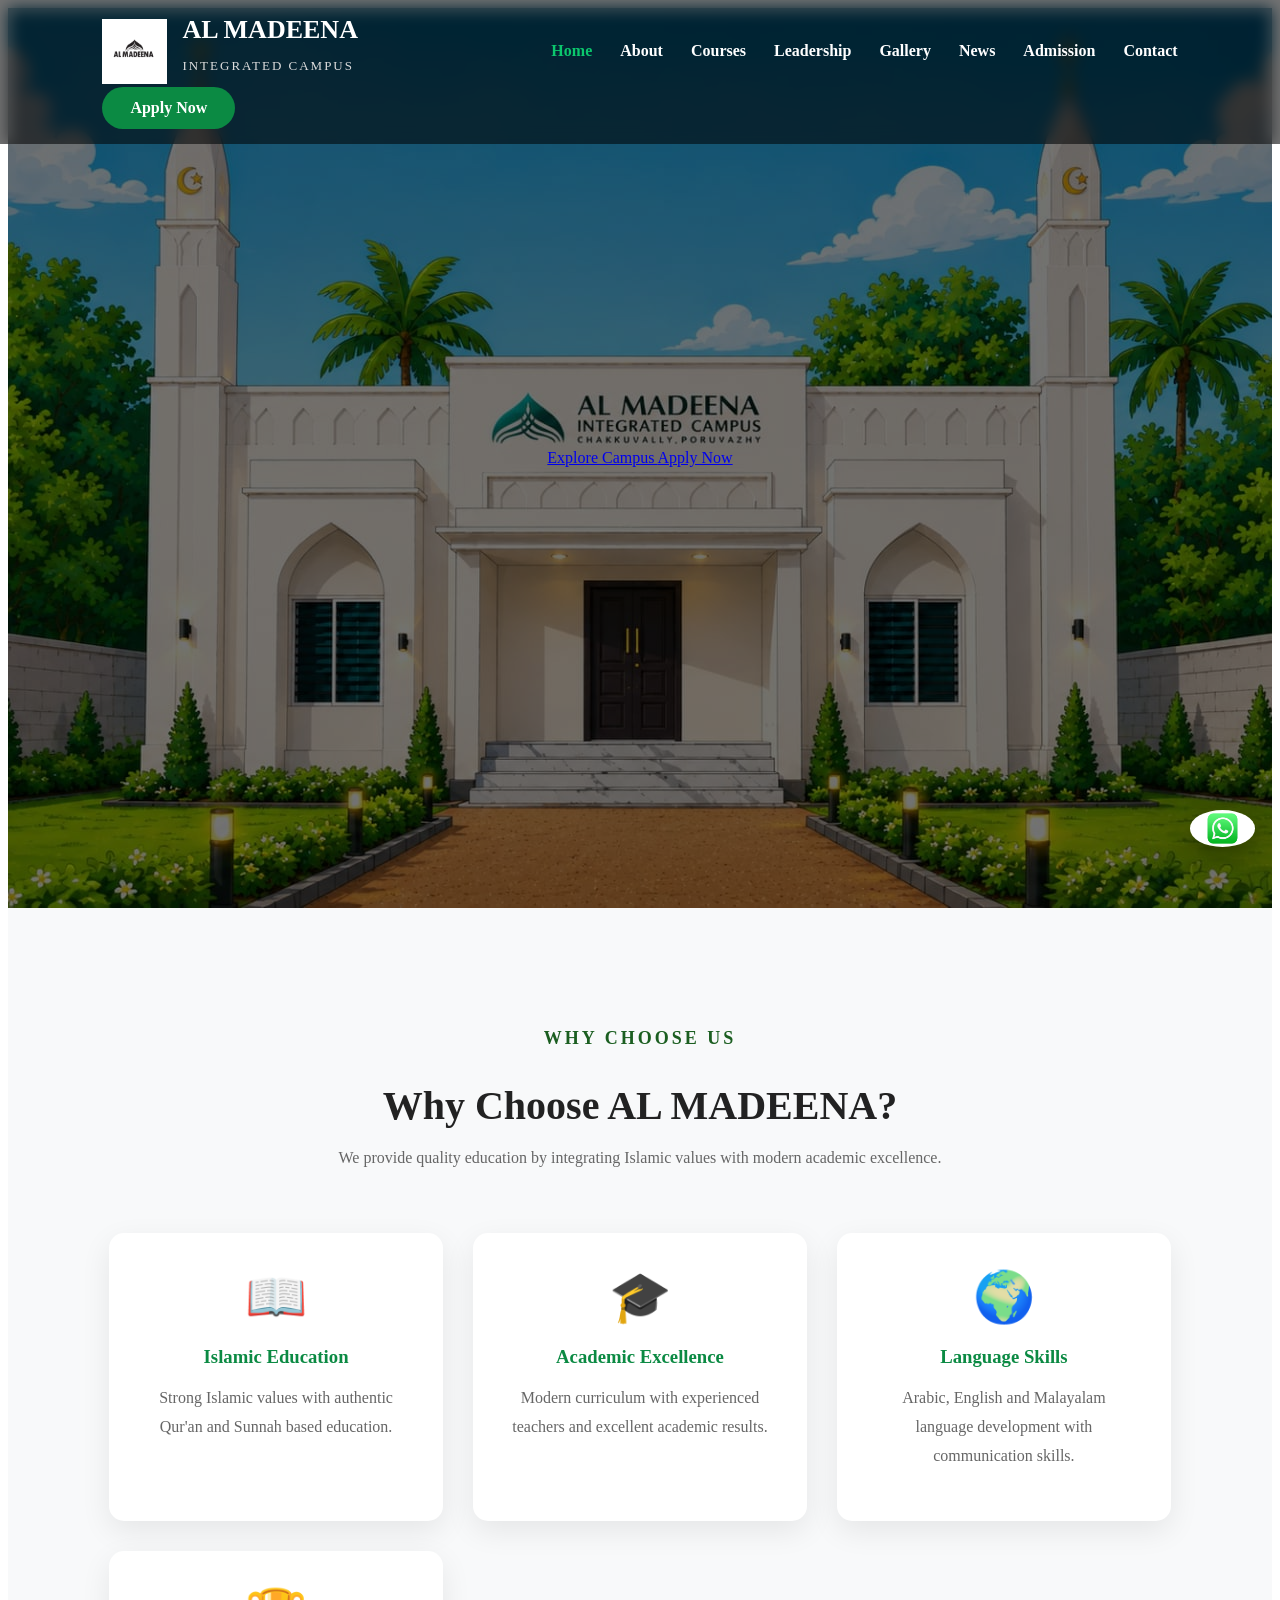
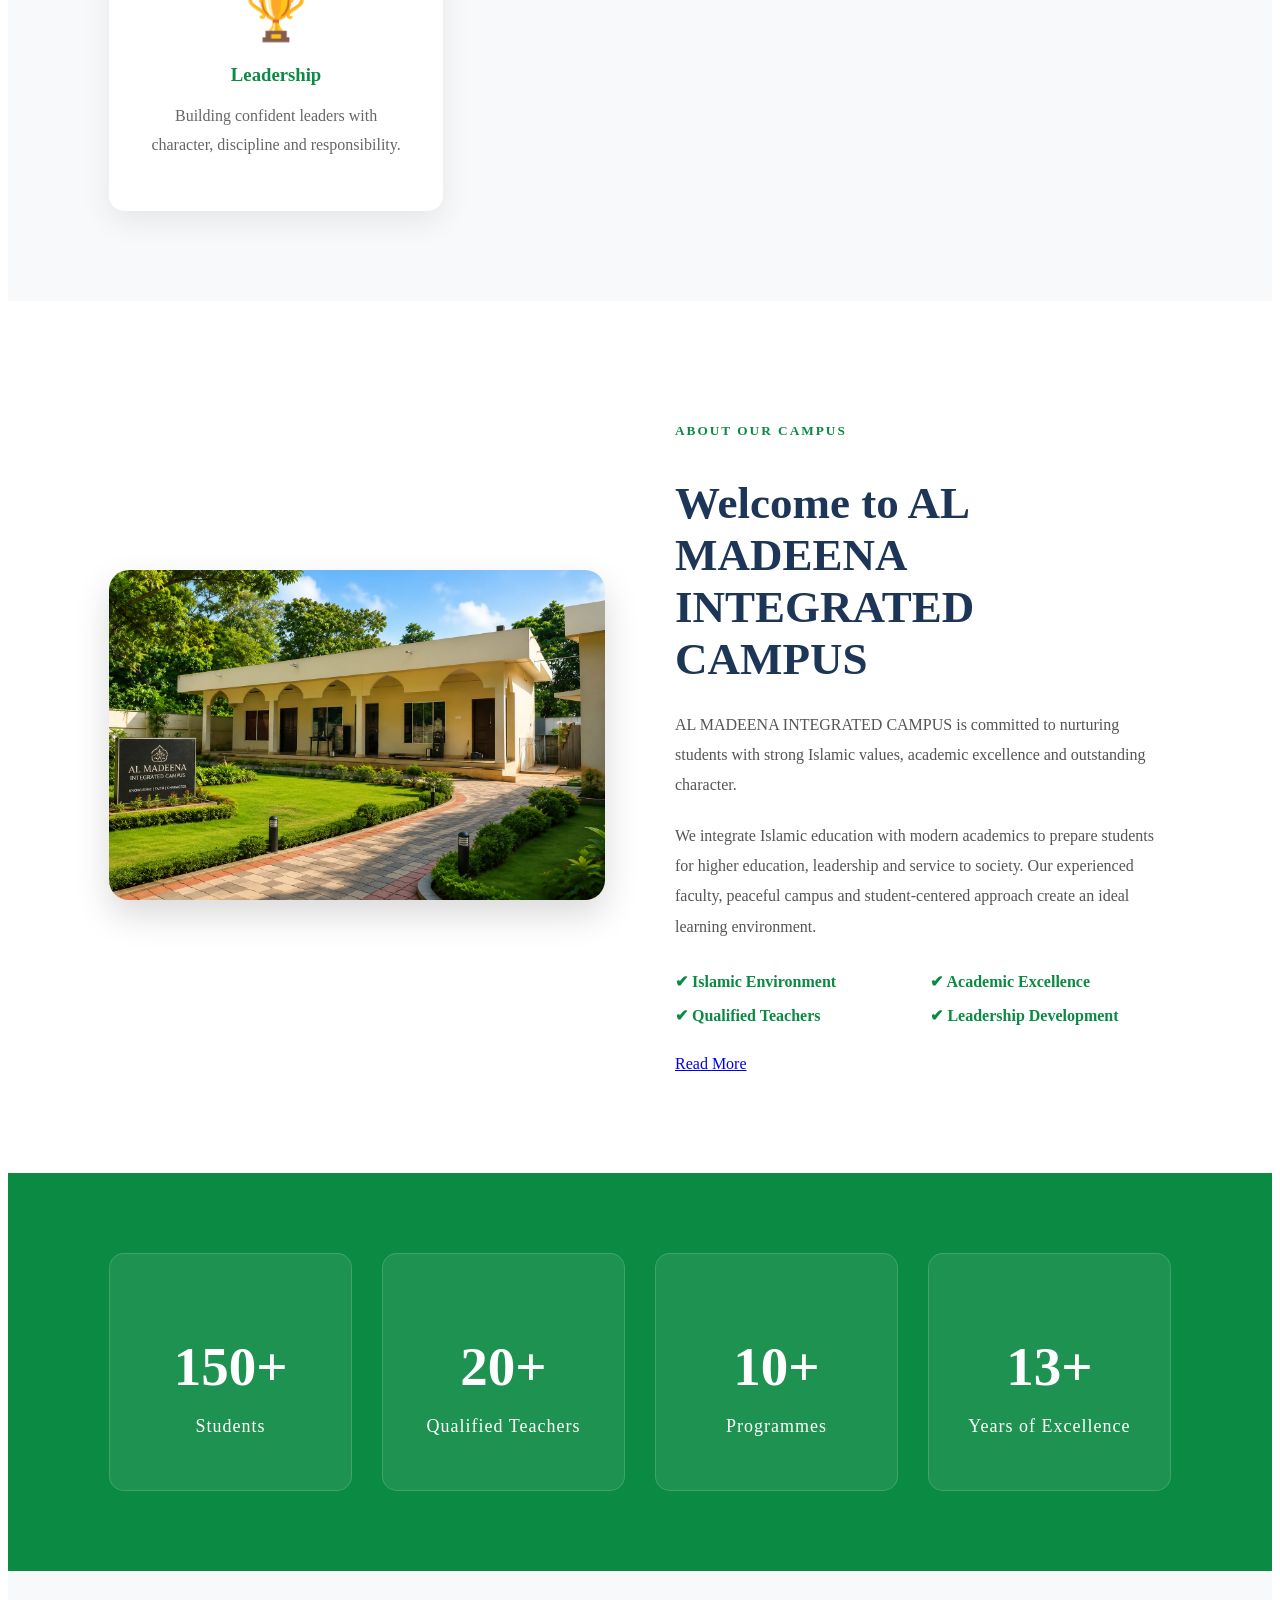
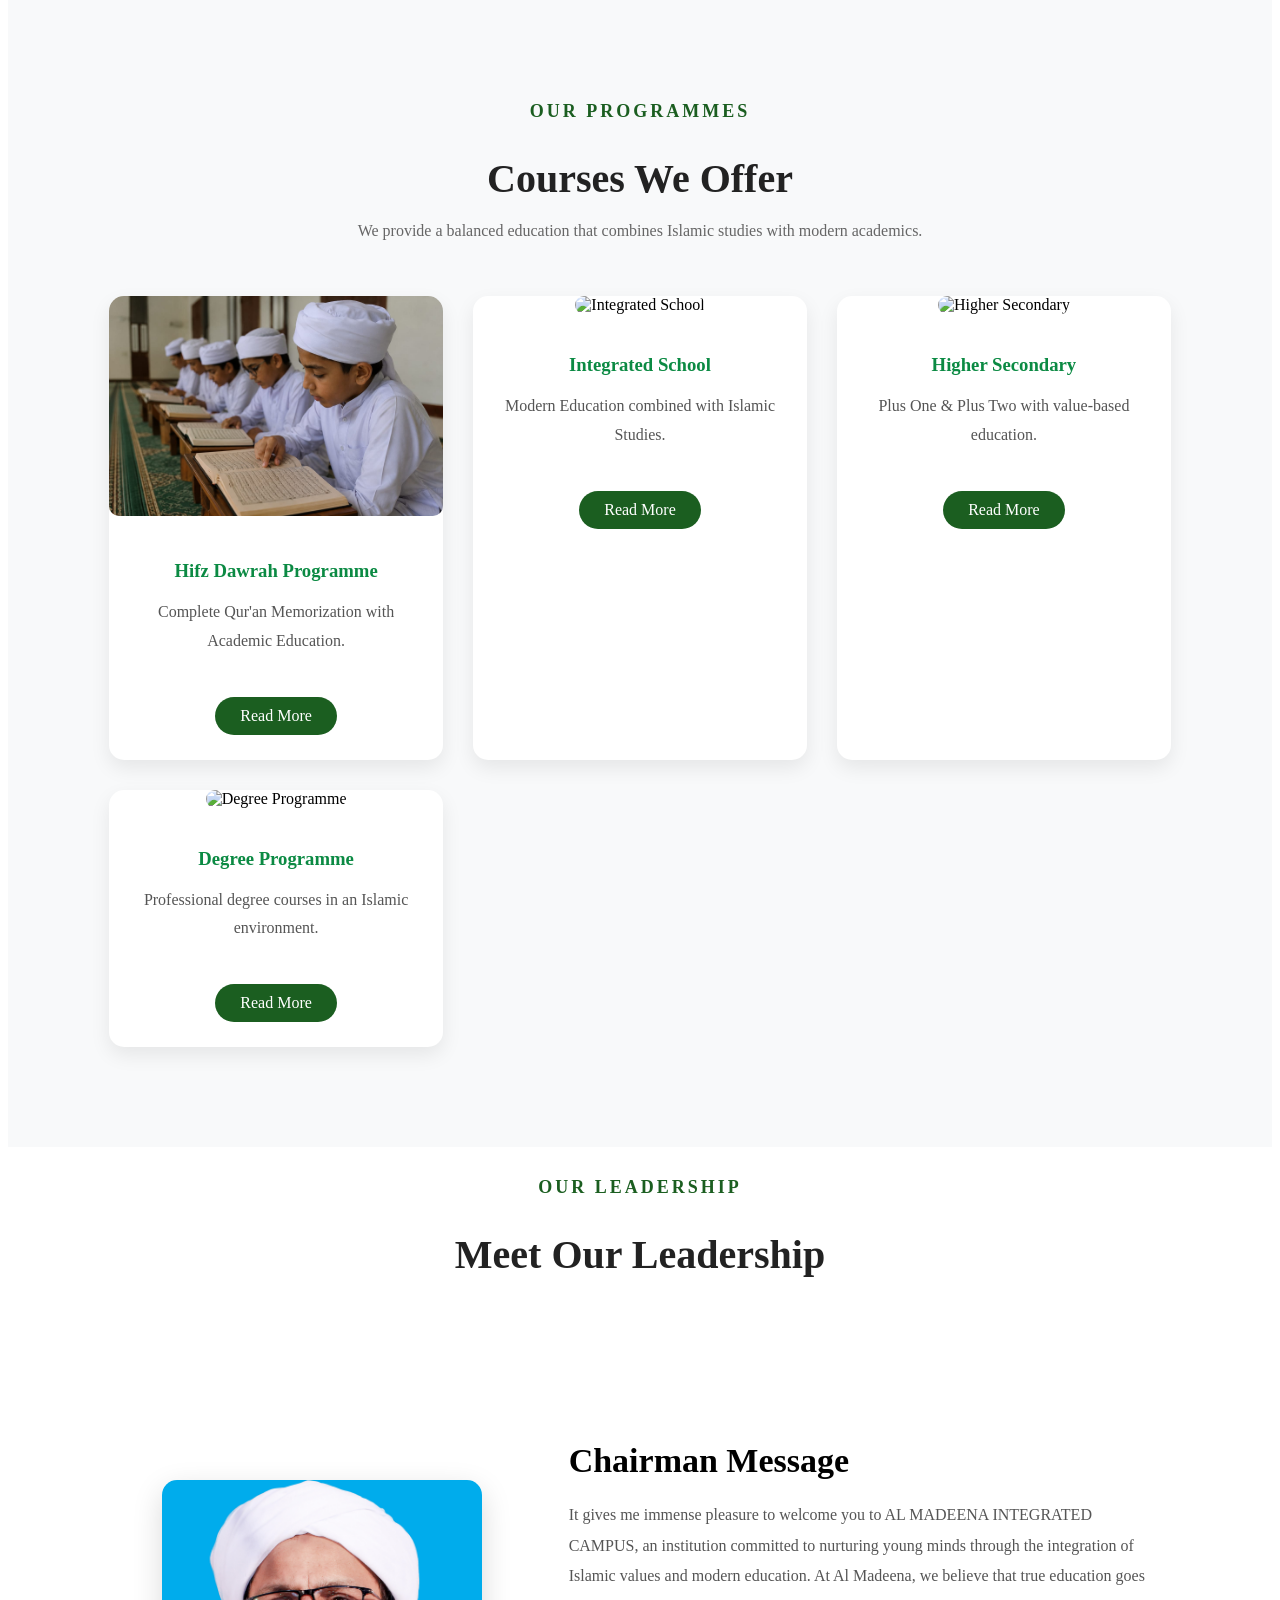
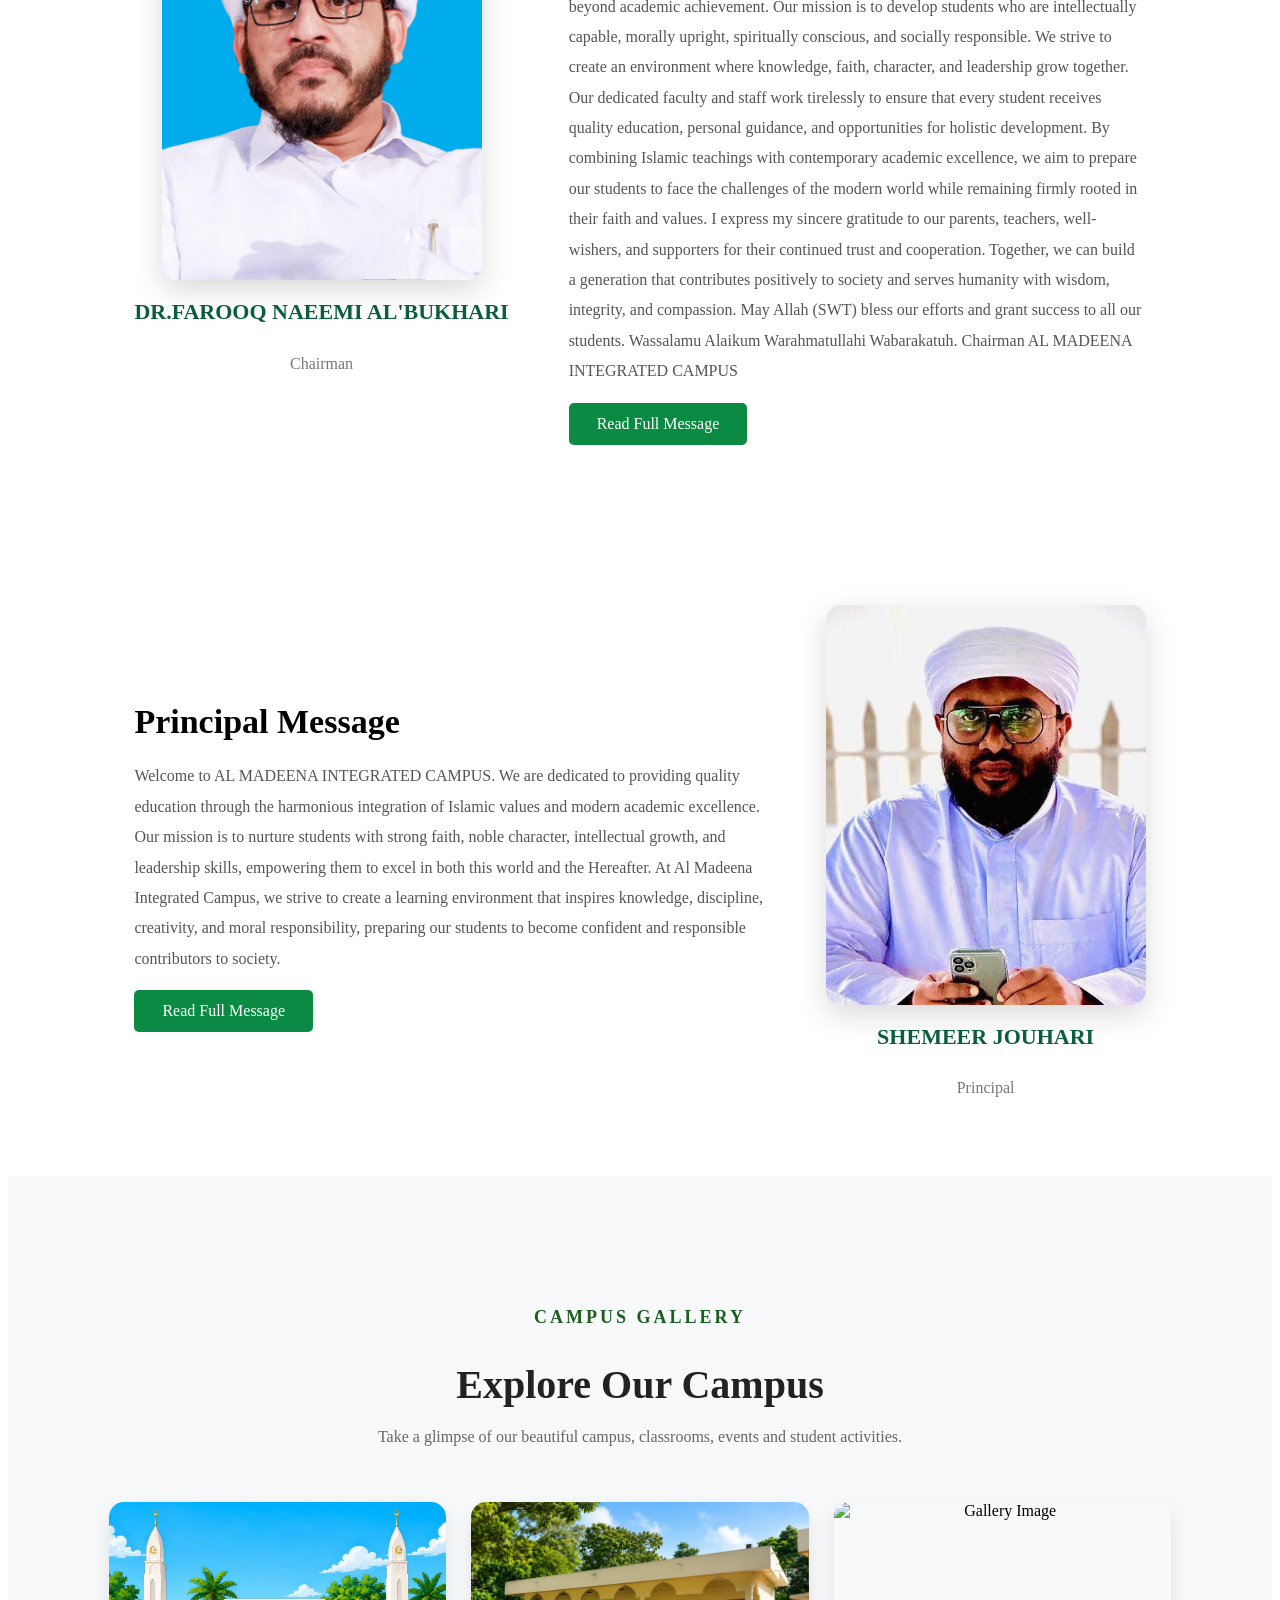
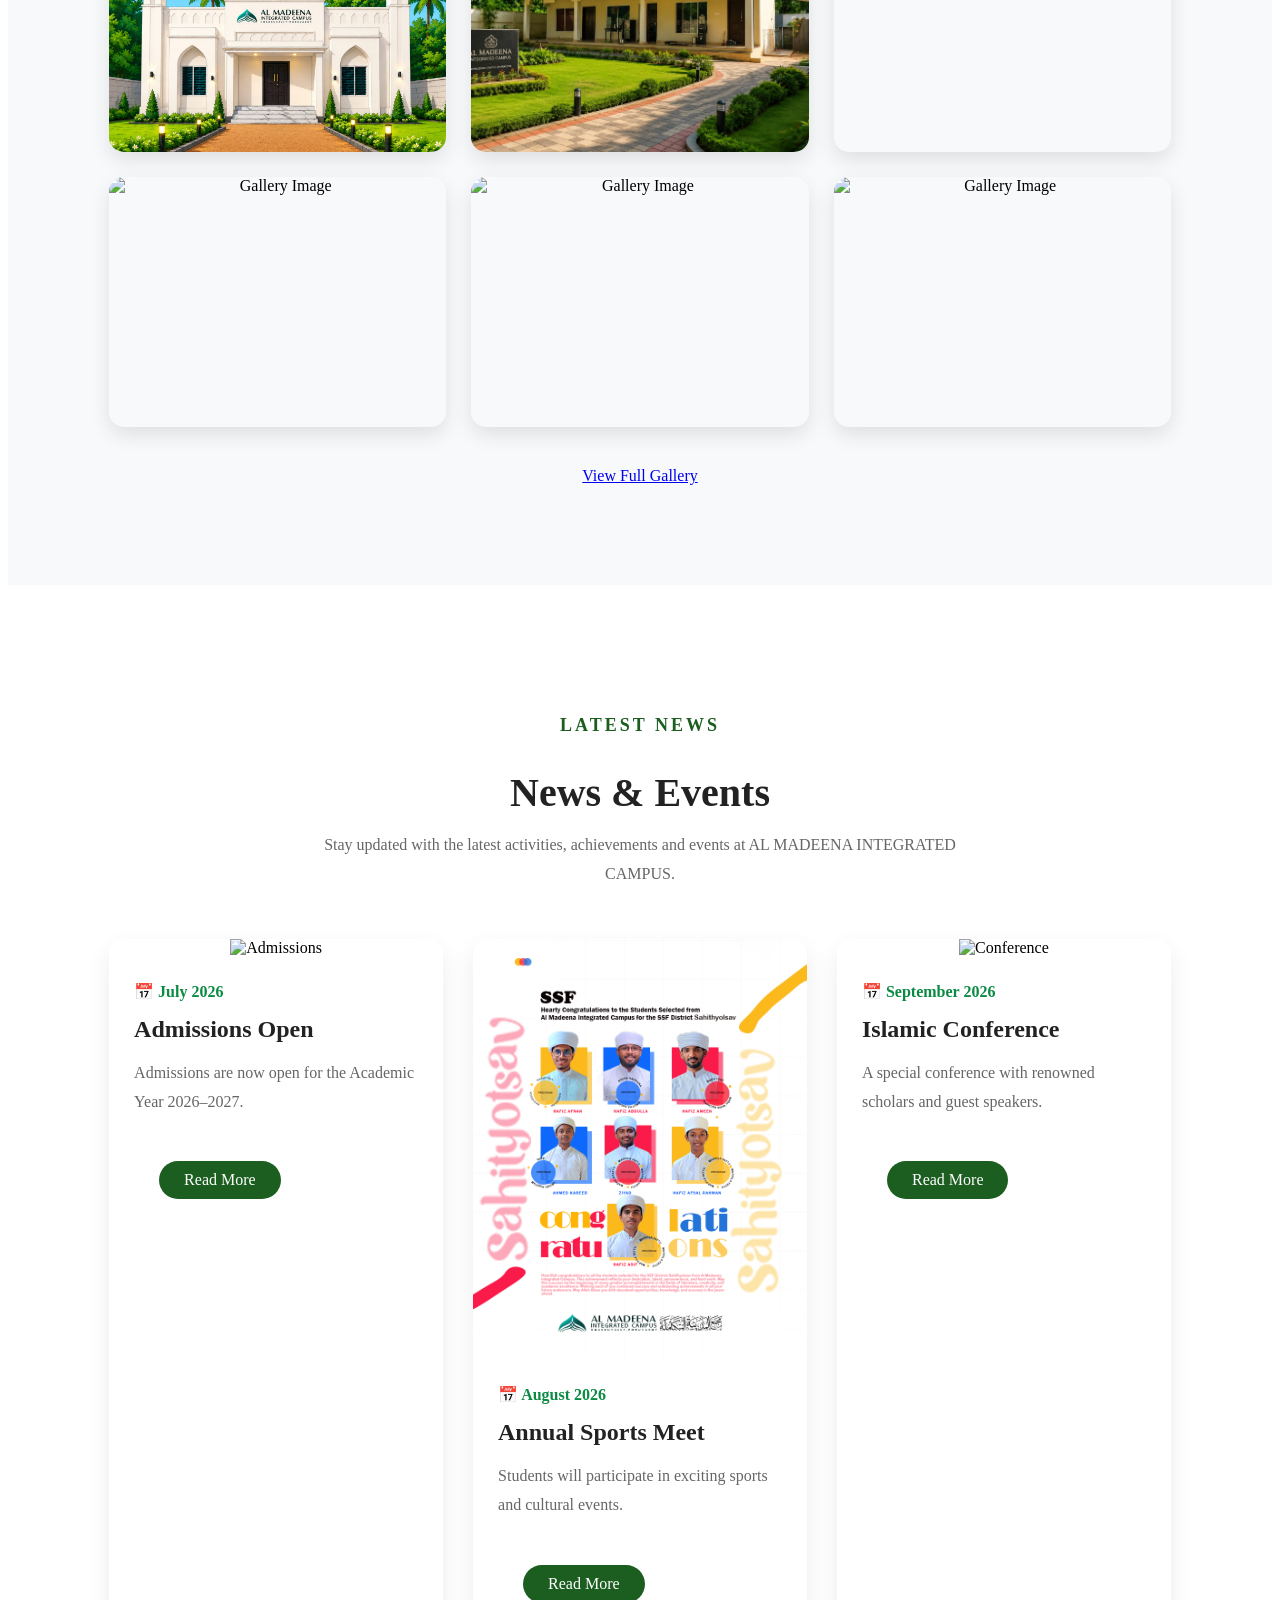
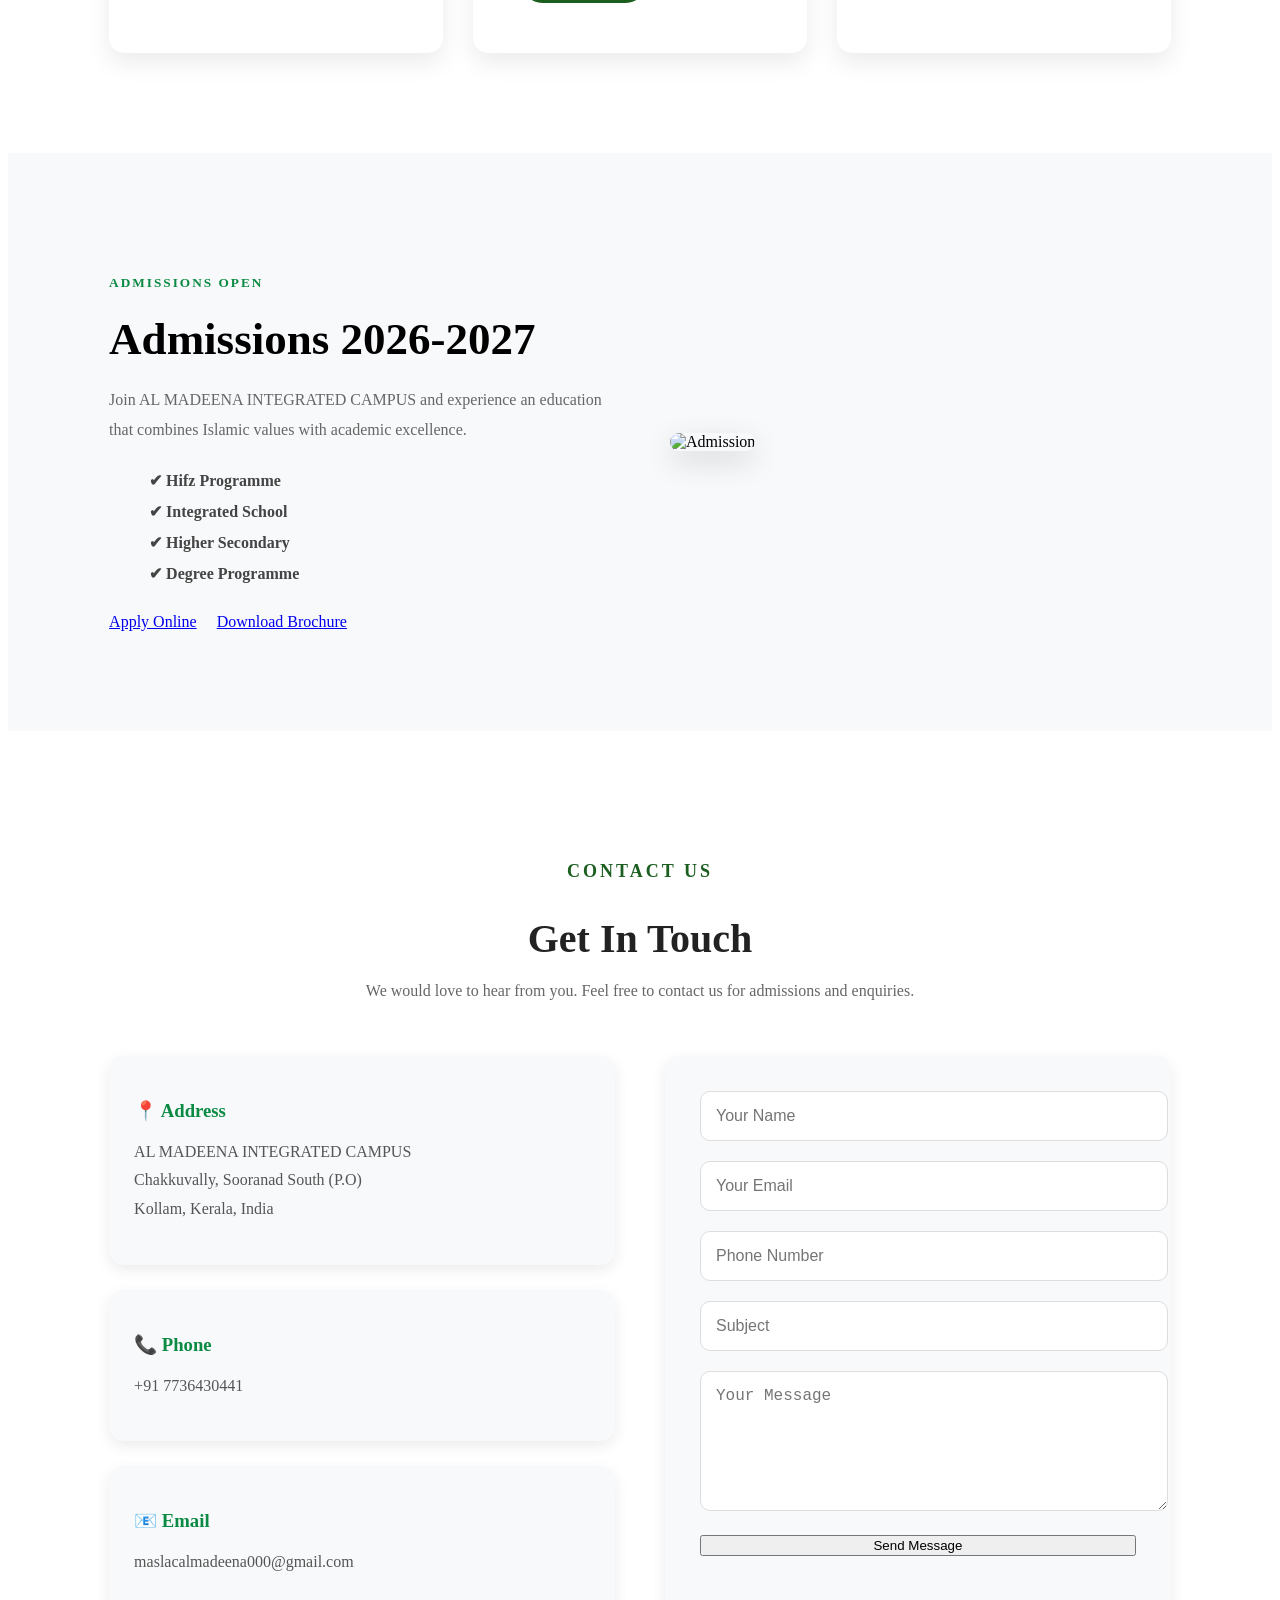
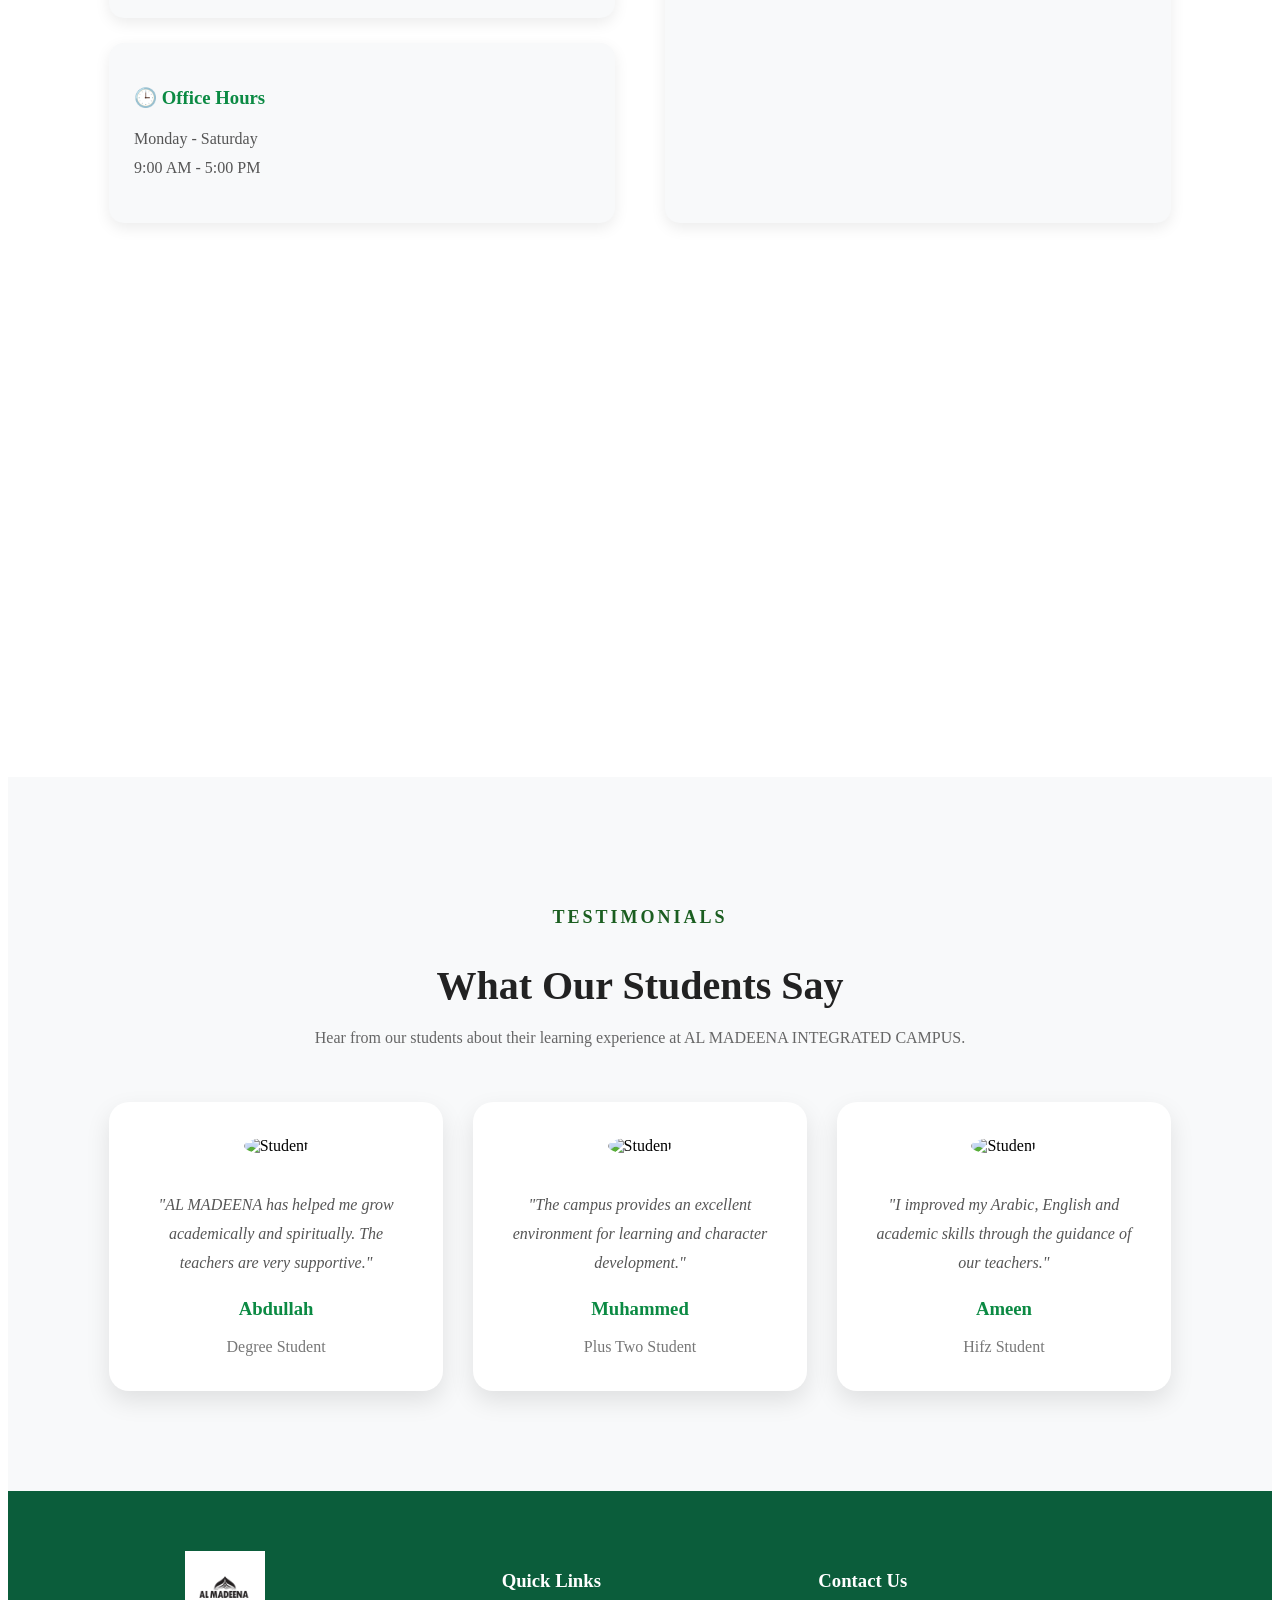
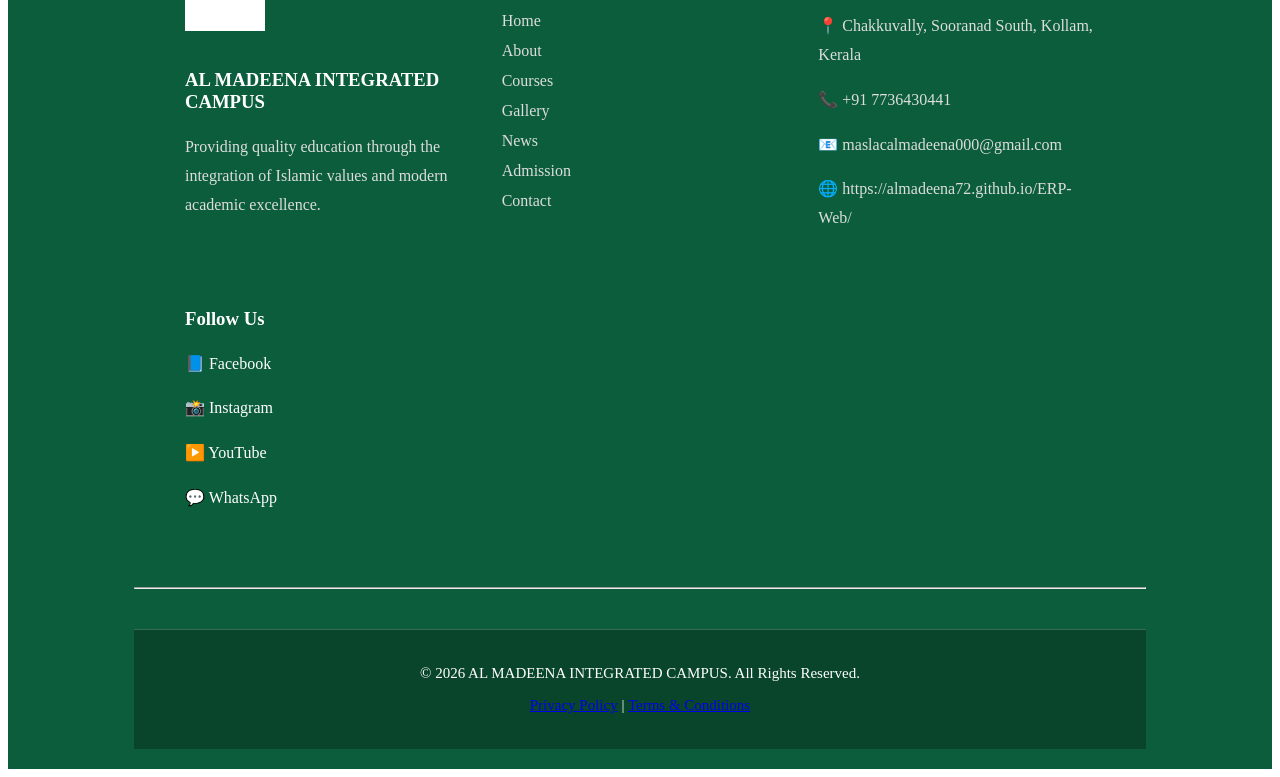
==== commit 6de903bb: "Upadat to all" ====
--- a/index.html
+++ b/index.html
@@ -17,6 +17,8 @@
 
     <link rel="stylesheet"
  href="https://unpkg.com/aos@2.3.4/dist/aos.css">
+
+ <meta name="google-site-verification" content="GjkuTi1GLQJGZh8mi8M6YF42YTKBoDWbVxrjoD8QtzQ" />
 
 </head>
 
@@ -764,7 +766,7 @@
 
 <p>📧 maslacalmadeena000@gmail.com</p>
 
-<p>🌐 www.almadeenacampus.in</p>
+<p>🌐 https://almadeena72.github.io/ERP-Web/</p>
 
 </div>
 
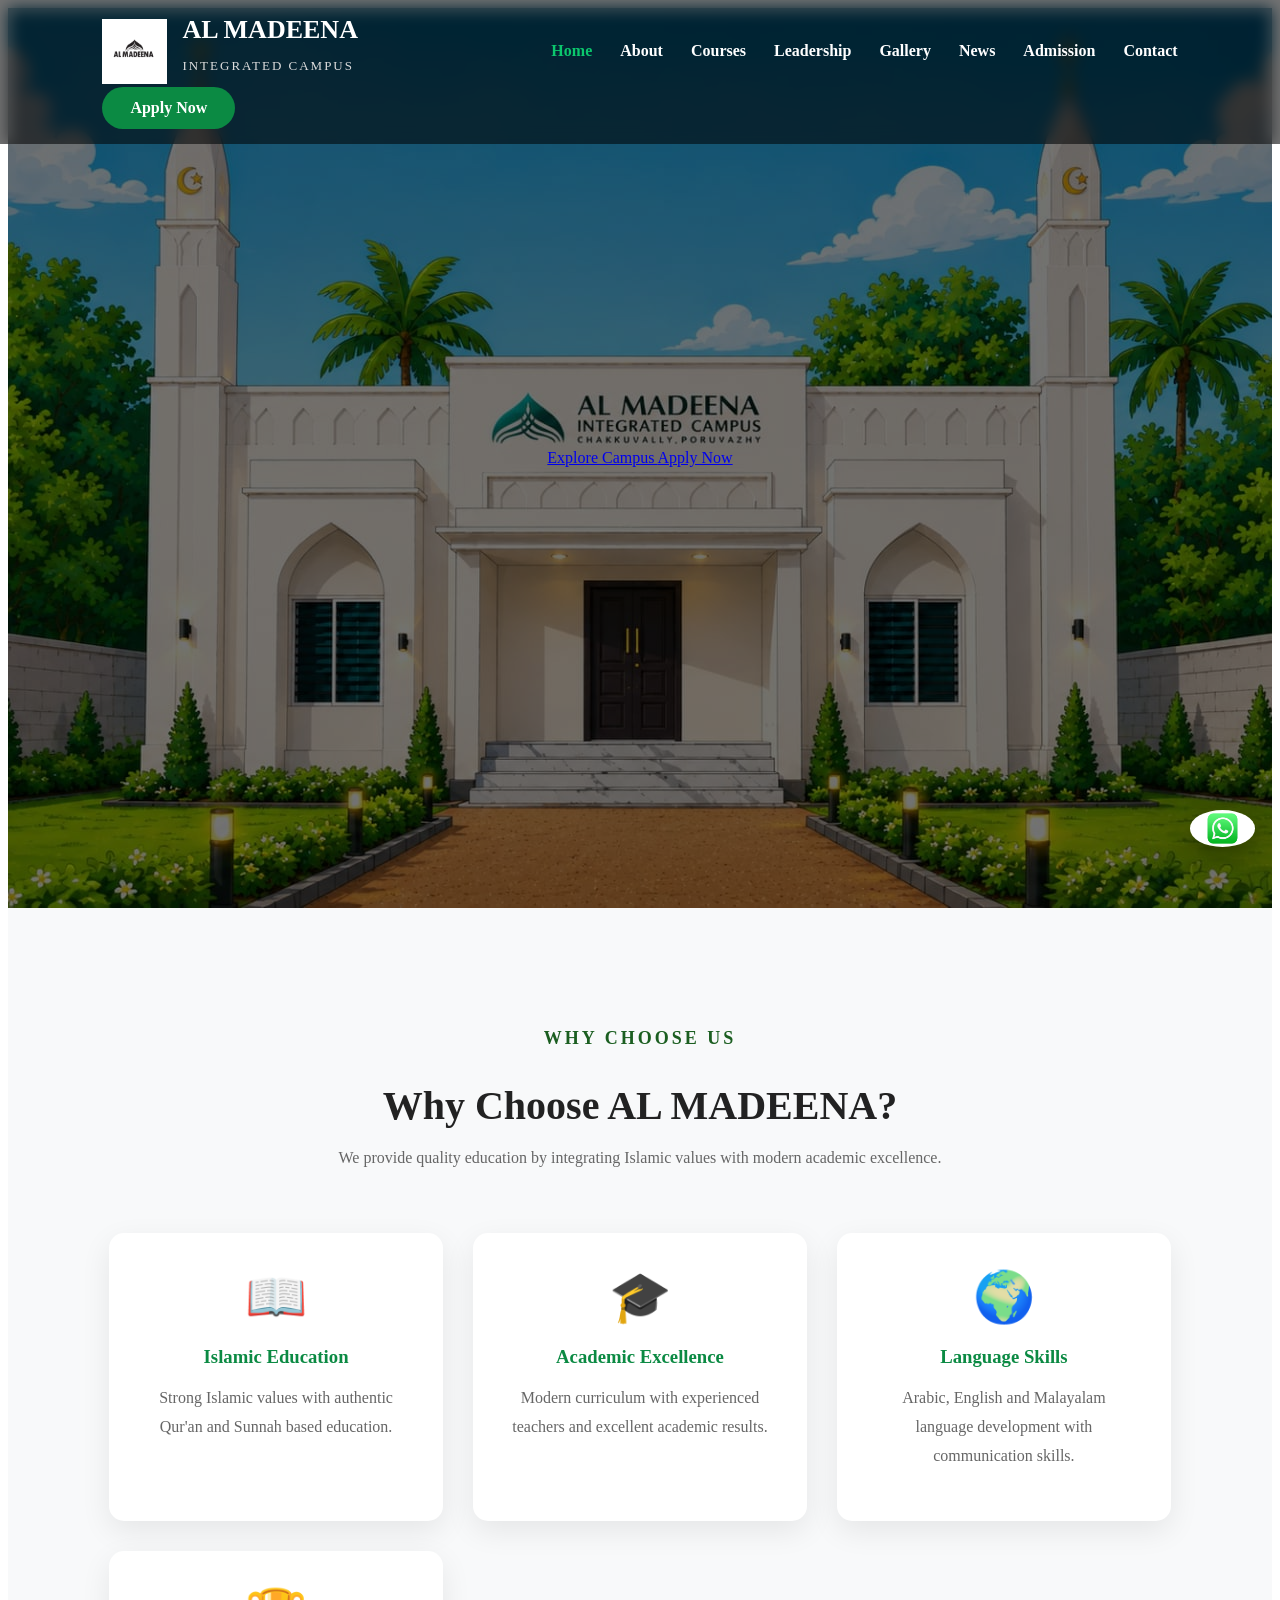
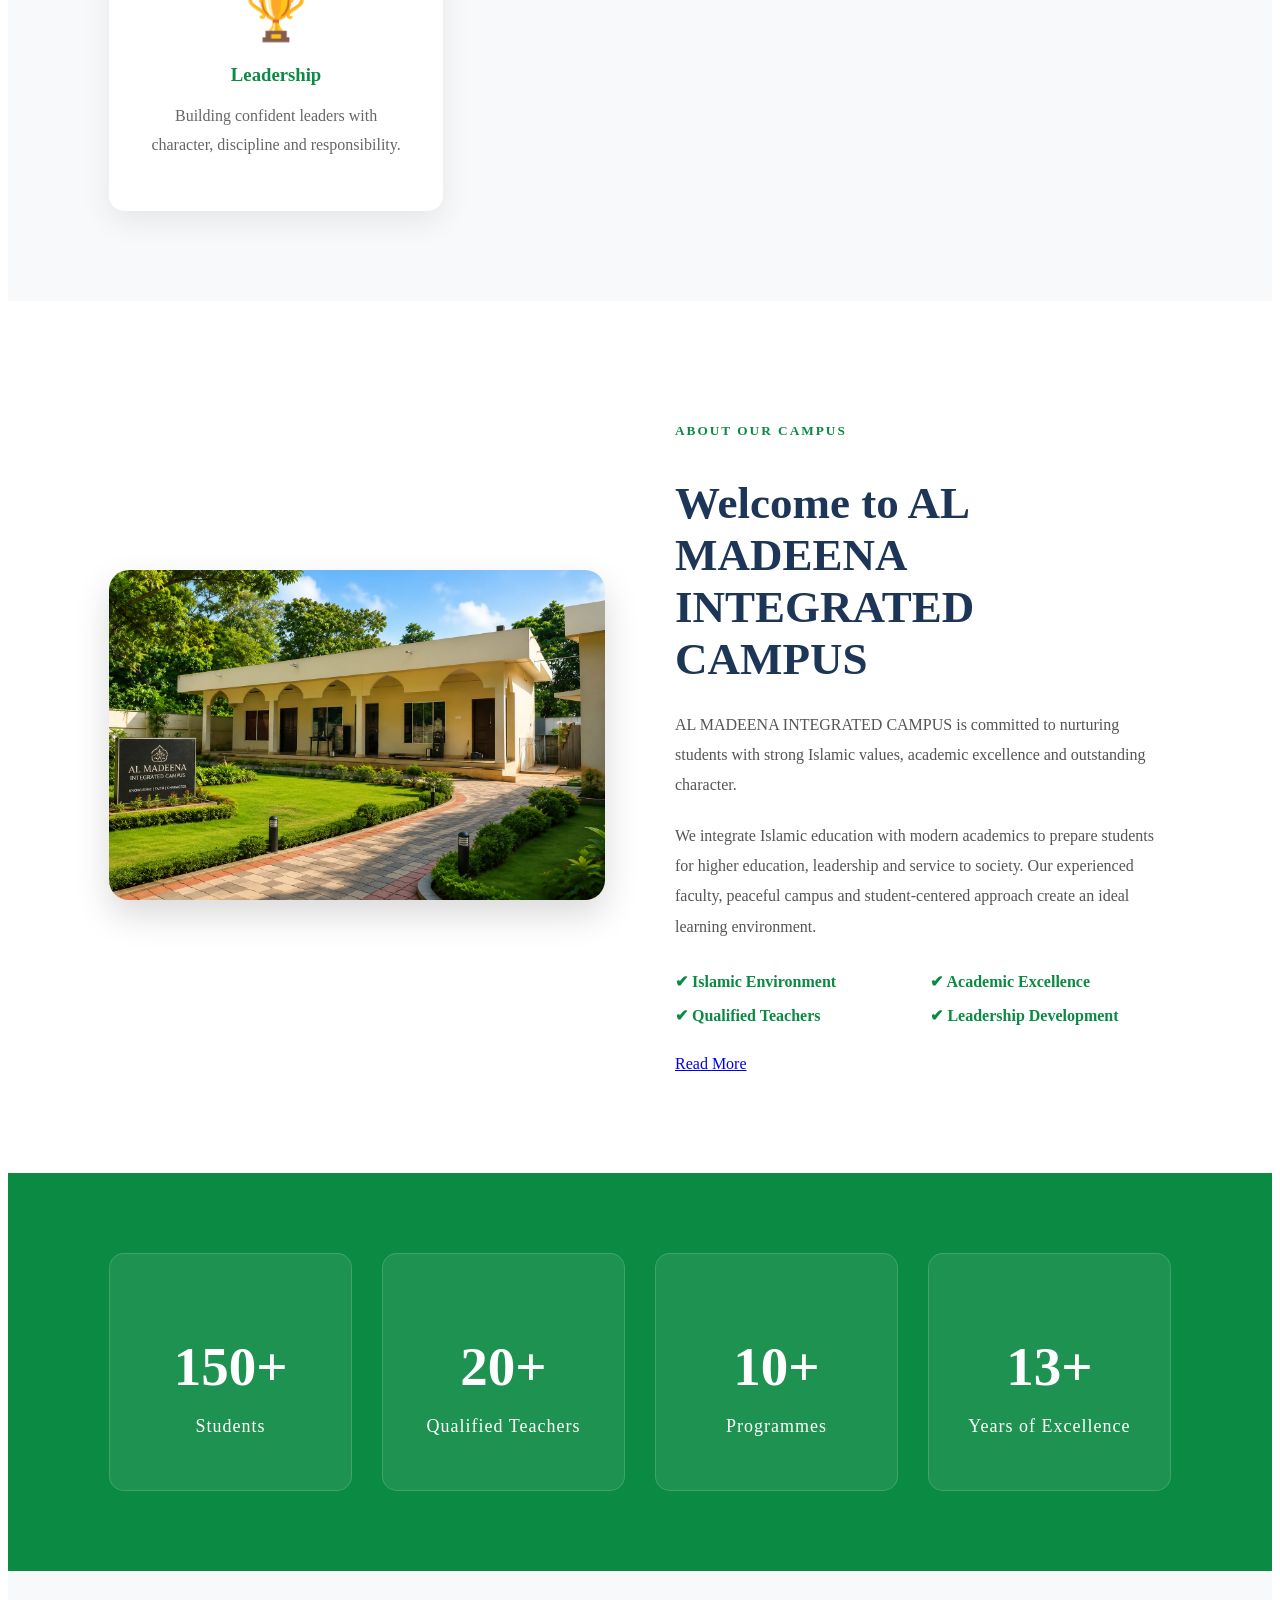
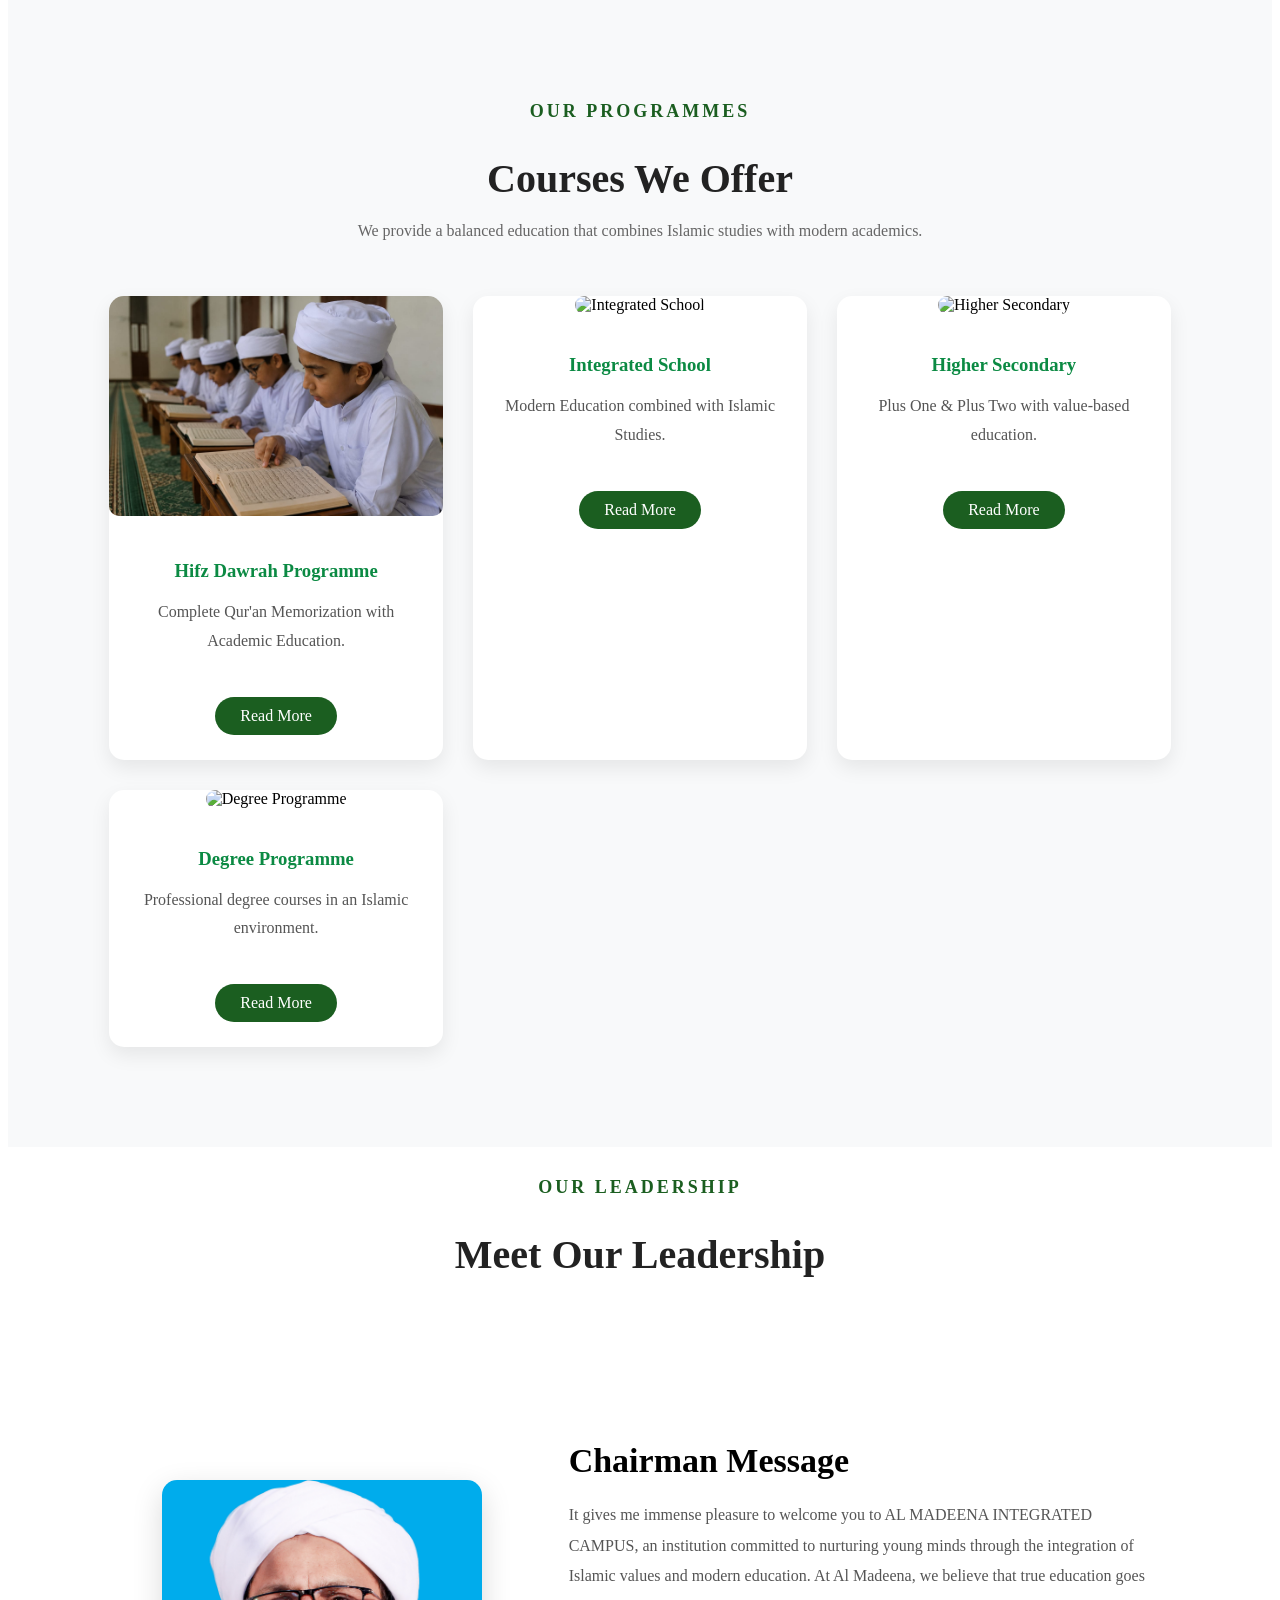
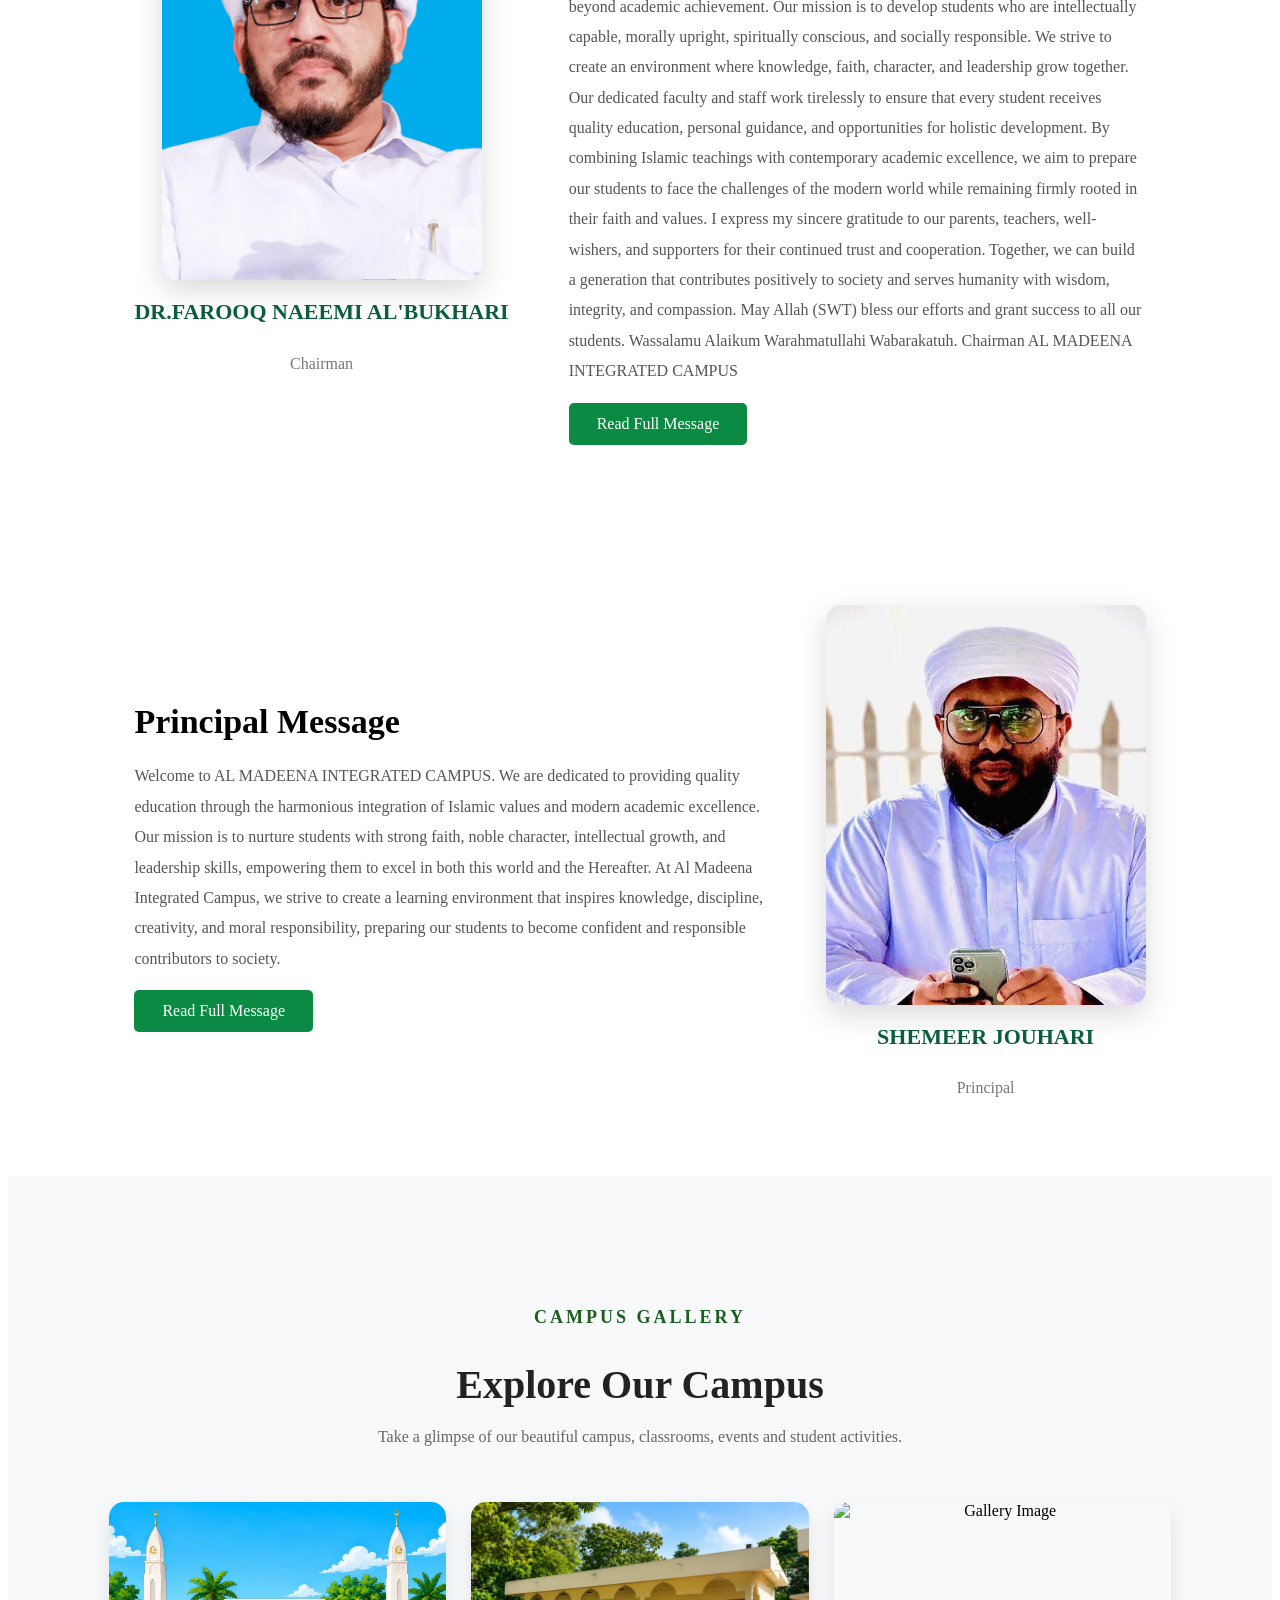
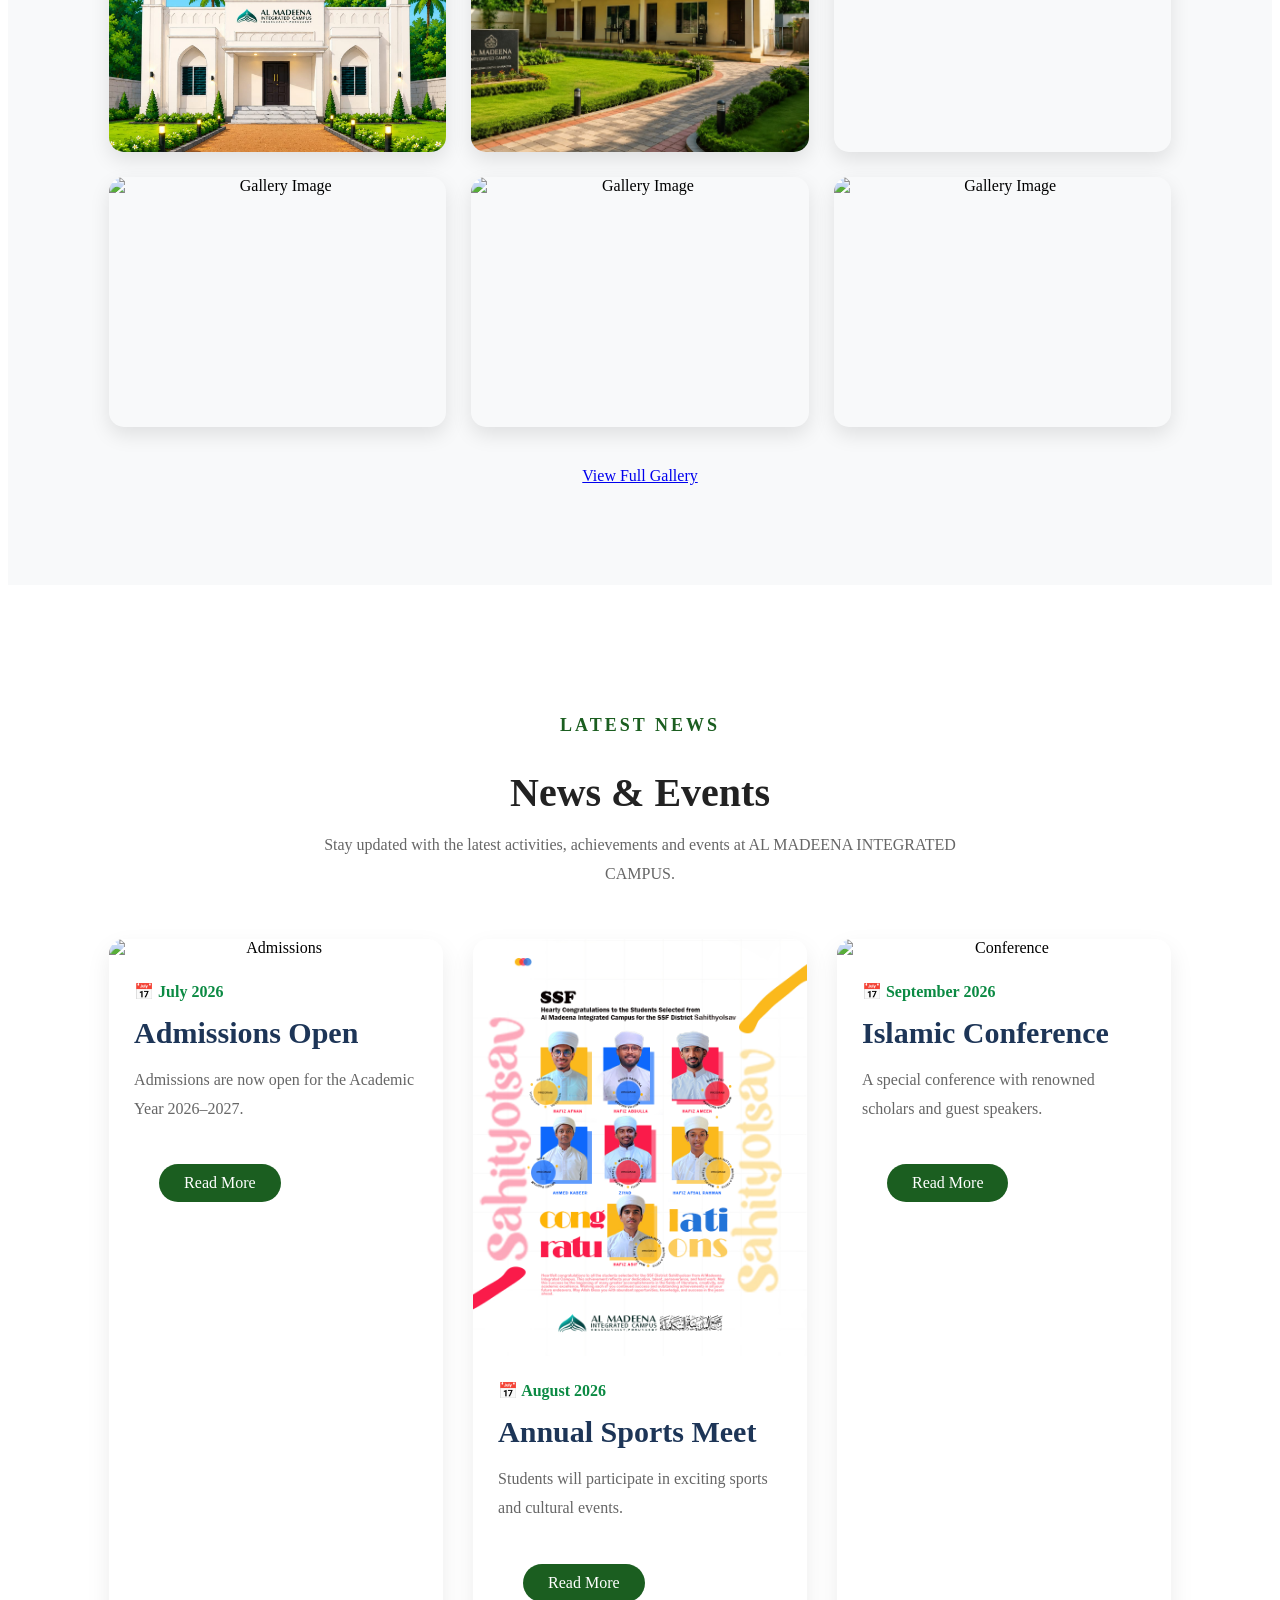
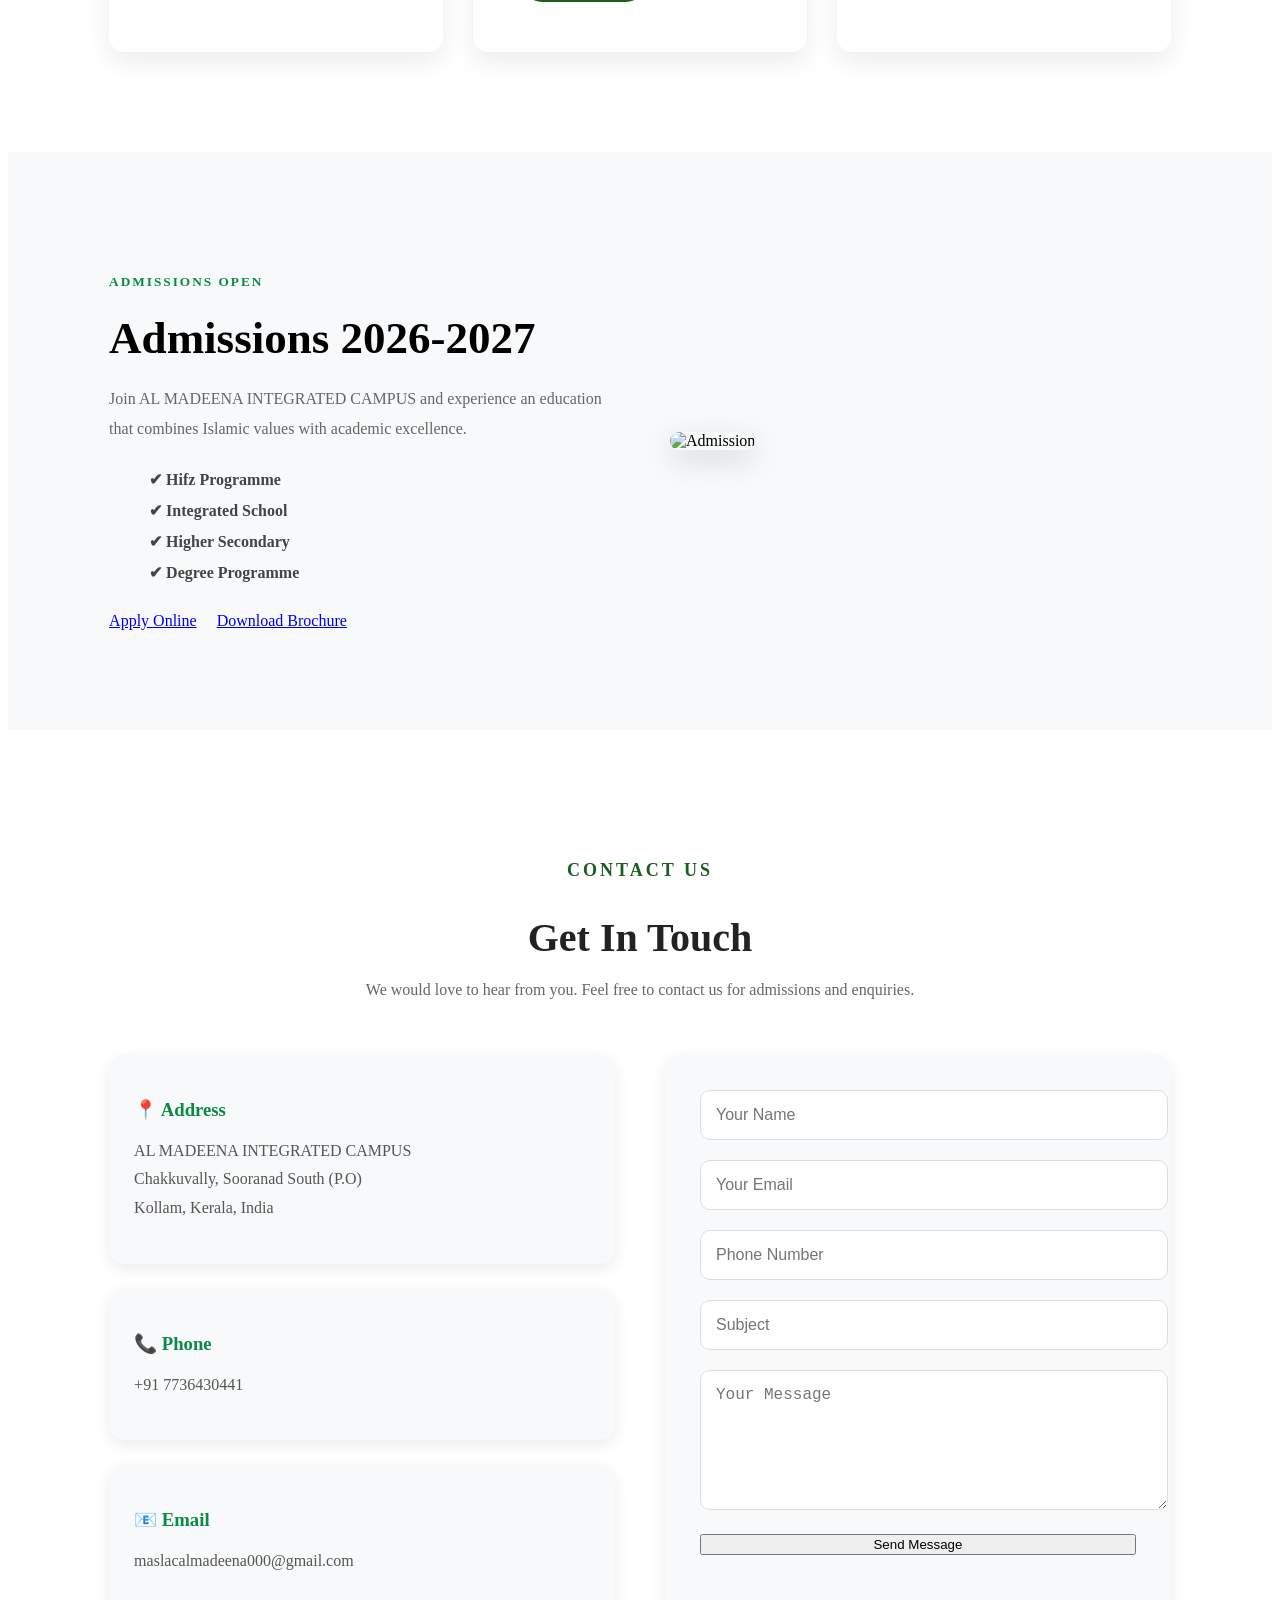
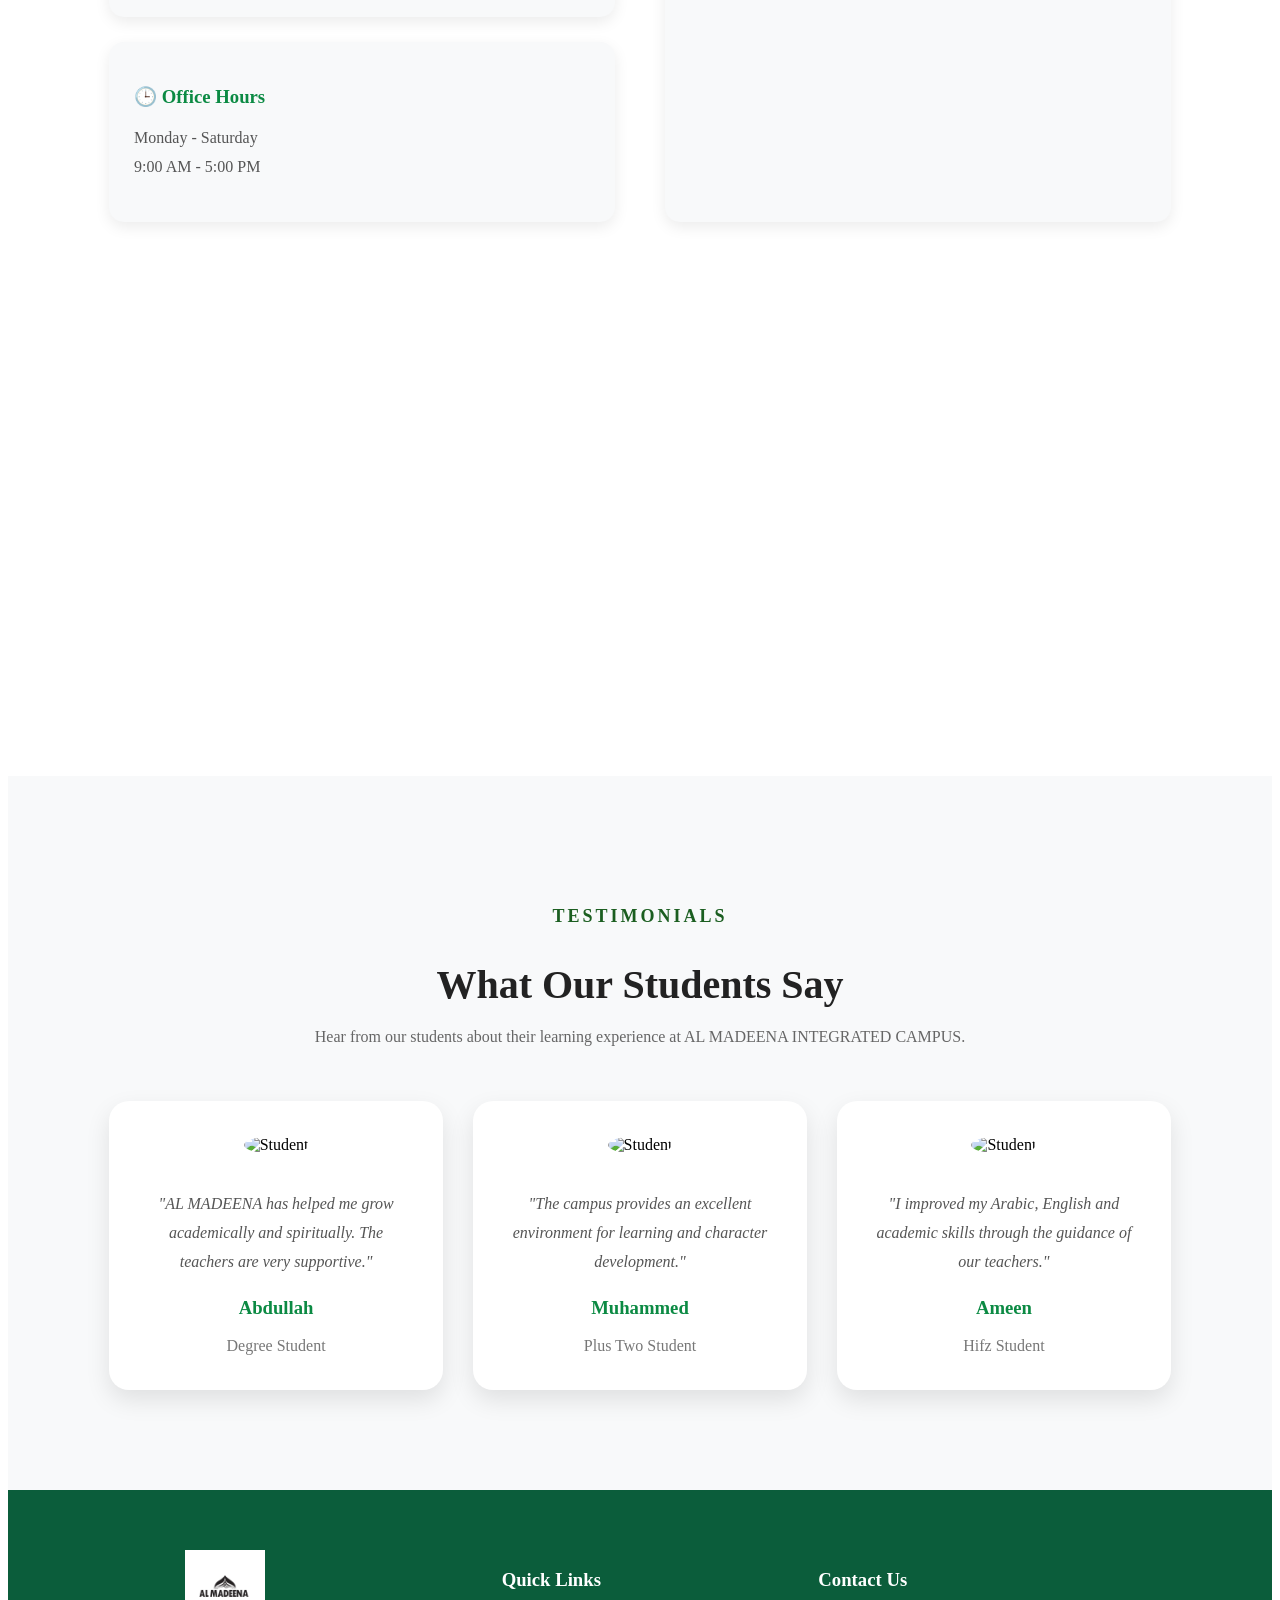
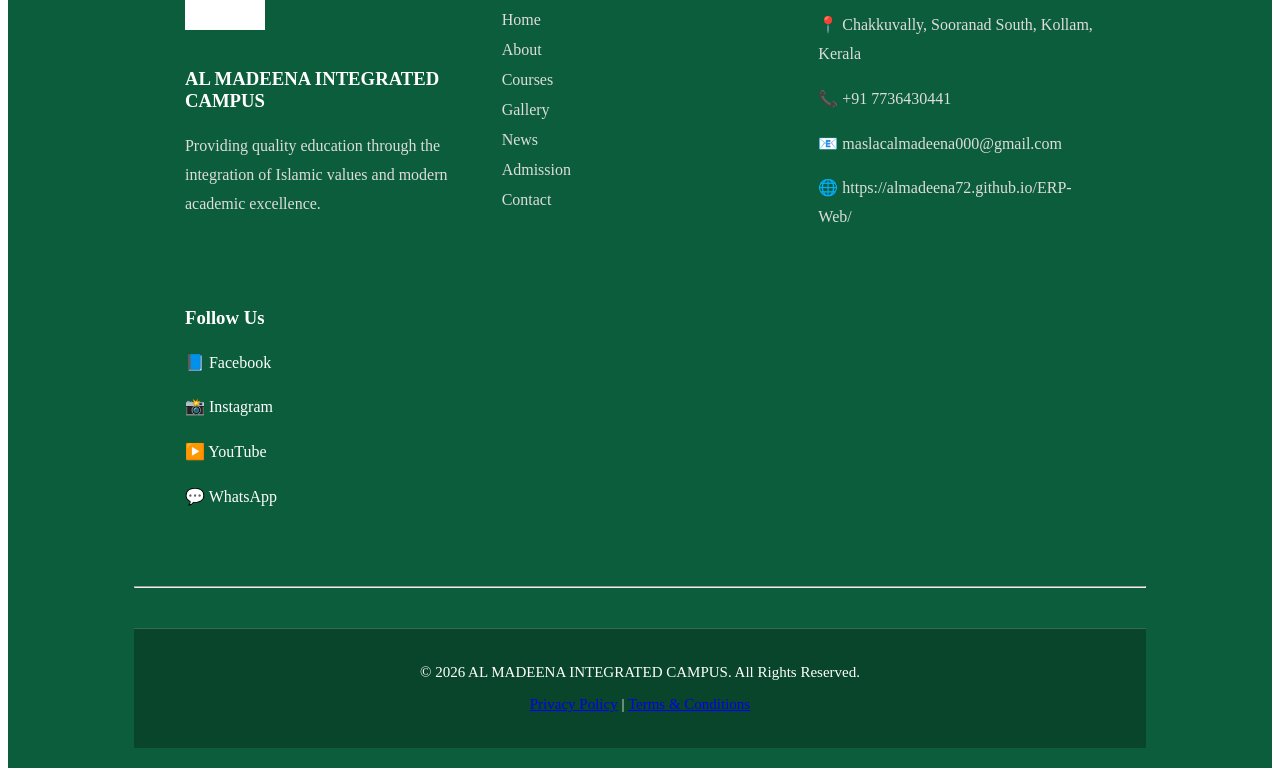
==== commit 46c155dc: "modified index.html" ====
--- a/index.html
+++ b/index.html
@@ -438,7 +438,7 @@
 
         <div class="news-card">
 
-            <img src="images/news1.jpg" alt="Admissions">
+            <img src="images/news.jpg" alt="Admissions">
 
             <div class="news-content">
 
--- a/CSS/style.css
+++ b/CSS/style.css
@@ -1684,54 +1684,7 @@
     color:#666;
     max-width:700px;
     margin:auto;
-    line-height:1.8;
-}
-
-.news-grid{
-    display:grid;
-    grid-template-columns:repeat(auto-fit,minmax(320px,1fr));
-    gap:30px;
-}
-
-.news-card{
-    background:#fff;
-    border-radius:15px;
-    overflow:hidden;
-    box-shadow:0 10px 25px rgba(0,0,0,.08);
-    transition:.3s;
-}
-
-.news-card:hover{
-    transform:translateY(-10px);
-}
-
-.news-card img{
-    width:100%;
-    height:auto;
-    object-fit:cover;
-}
-
-.news-content{
-    padding:25px;
-}
-
-.news-date{
-    color:#1b5e20;
-    font-size:14px;
-    font-weight:600;
-}
-
-.news-content h3{
-    margin:15px 0;
-    font-size:24px;
-    color:#222;
-}
-
-.news-content p{
-    color:#666;
-    line-height:1.8;
-    margin-bottom:20px;
-}
+    line-height:1.8;}
 
 .btn-small{
     display:inline-block;
@@ -2204,3 +2157,235 @@
 
 }
 
+/* ==========================
+   NEWS PAGE
+========================== */
+
+.news-page{
+    padding:80px 8%;
+    background:#f8f9fa;
+}
+
+.news-title{
+    text-align:center;
+    margin-bottom:50px;
+}
+
+.news-title h2{
+    font-size:42px;
+    color:#1d3557;
+    margin-bottom:15px;
+}
+
+.news-title p{
+    color:#666;
+    font-size:18px;
+}
+
+.news-grid{
+    display:grid;
+    grid-template-columns:repeat(auto-fit,minmax(450px,1fr));
+    gap:35px;
+    margin-bottom:60px;
+}
+
+.news-card{
+    background:#fff;
+    border-radius:15px;
+    overflow:hidden;
+    box-shadow:0 10px 25px rgba(0,0,0,.08);
+    transition:.3s;
+}
+
+.news-card:hover{
+    transform:translateY(-8px);
+}
+
+.news-card img{
+    width:100%;
+    display:block;
+}
+
+.news-content{
+    padding:25px;
+}
+
+.news-date{
+    color:#0b8a43;
+    font-weight:bold;
+}
+
+.news-content h3{
+    margin:15px 0;
+    color:#1d3557;
+    font-size:30px;
+}
+
+.news-content p{
+
+    line-height:1.8;
+    color:#666;
+}
+
+.news-btn{
+    display:inline-block;
+    margin-top:20px;
+    padding:12px 30px;
+    background:#0b8a43;
+    color:#fff;
+    text-decoration:none;
+    border-radius:30px;
+
+}
+
+.news-btn:hover{
+    background:#066633;
+}
+
+/* Events */
+
+.events{
+    margin-top:70px;
+}
+
+.event-box{
+    background:#fff;
+    padding:30px;
+    border-radius:15px;
+    margin-bottom:25px;
+    box-shadow:0 5px 15px rgba(0,0,0,.08);
+}
+
+.event-box h3{
+    color:#0b8a43;
+    margin-bottom:10px;
+}
+
+.event-box p{
+    color:#555;
+
+    line-height:1.8;
+
+}
+
+/* Achievements */
+
+.achievement-box{
+    background:#fff;
+    padding:25px;
+    margin-bottom:20px;
+    border-left:5px solid #0b8a43;
+    box-shadow:0 5px 15px rgba(0,0,0,.08);
+}
+
+.achievement-box h4{
+    color:#1d3557;
+    margin-bottom:10px;
+}
+
+.achievement-box p{
+    color:#666;
+}
+
+/* Notice */
+
+.notice-board{
+    background:#0b8a43;
+    color:#fff;
+    padding:35px;
+    border-radius:15px;
+    margin:60px 0;
+}
+
+.notice-board h2{
+    margin-bottom:20px;
+}
+
+.notice-board ul{
+    padding-left:20px;
+}
+
+.notice-board li{
+    margin-bottom:12px;
+}
+
+/* Gallery */
+
+.photo-gallery{
+    display:grid;
+    grid-template-columns:repeat(auto-fit,minmax(250px,1fr));
+    gap:20px;
+    margin-top:30px;
+}
+
+.photo-gallery img{
+    width:100%;
+    height:220px;
+    object-fit:cover;
+    border-radius:15px;
+    transition:.3s;
+}
+
+.photo-gallery img:hover{
+    transform:scale(1.05);
+}
+
+/* CTA */
+
+.news-cta{
+    margin-top:80px;
+    text-align:center;
+    background:#0b8a43;
+    color:#fff;
+    padding:60px 30px;
+    border-radius:20px;
+}
+
+.news-cta h2{
+    font-size:40px;
+    margin-bottom:20px;
+
+}
+
+.news-cta p{
+    max-width:700px;
+    margin:auto;
+    line-height:1.8;
+    margin-bottom:30px;
+}
+
+.news-cta a{
+    display:inline-block;
+    background:#fff;
+    color:#0b8a43;
+    padding:15px 35px;
+    border-radius:30px;
+    text-decoration:none;
+    font-weight:bold;
+}
+
+.news-cta a:hover{
+    background:#f4f4f4;
+}
+
+/* Mobile */
+
+@media(max-width:768px){
+
+.news-grid{
+    grid-template-columns:1fr;
+}
+
+.news-title h2{
+    font-size:32px;
+}
+
+.news-content h3{
+    font-size:24px;
+}
+
+.news-cta h2{
+    font-size:30px;
+}
+
+}
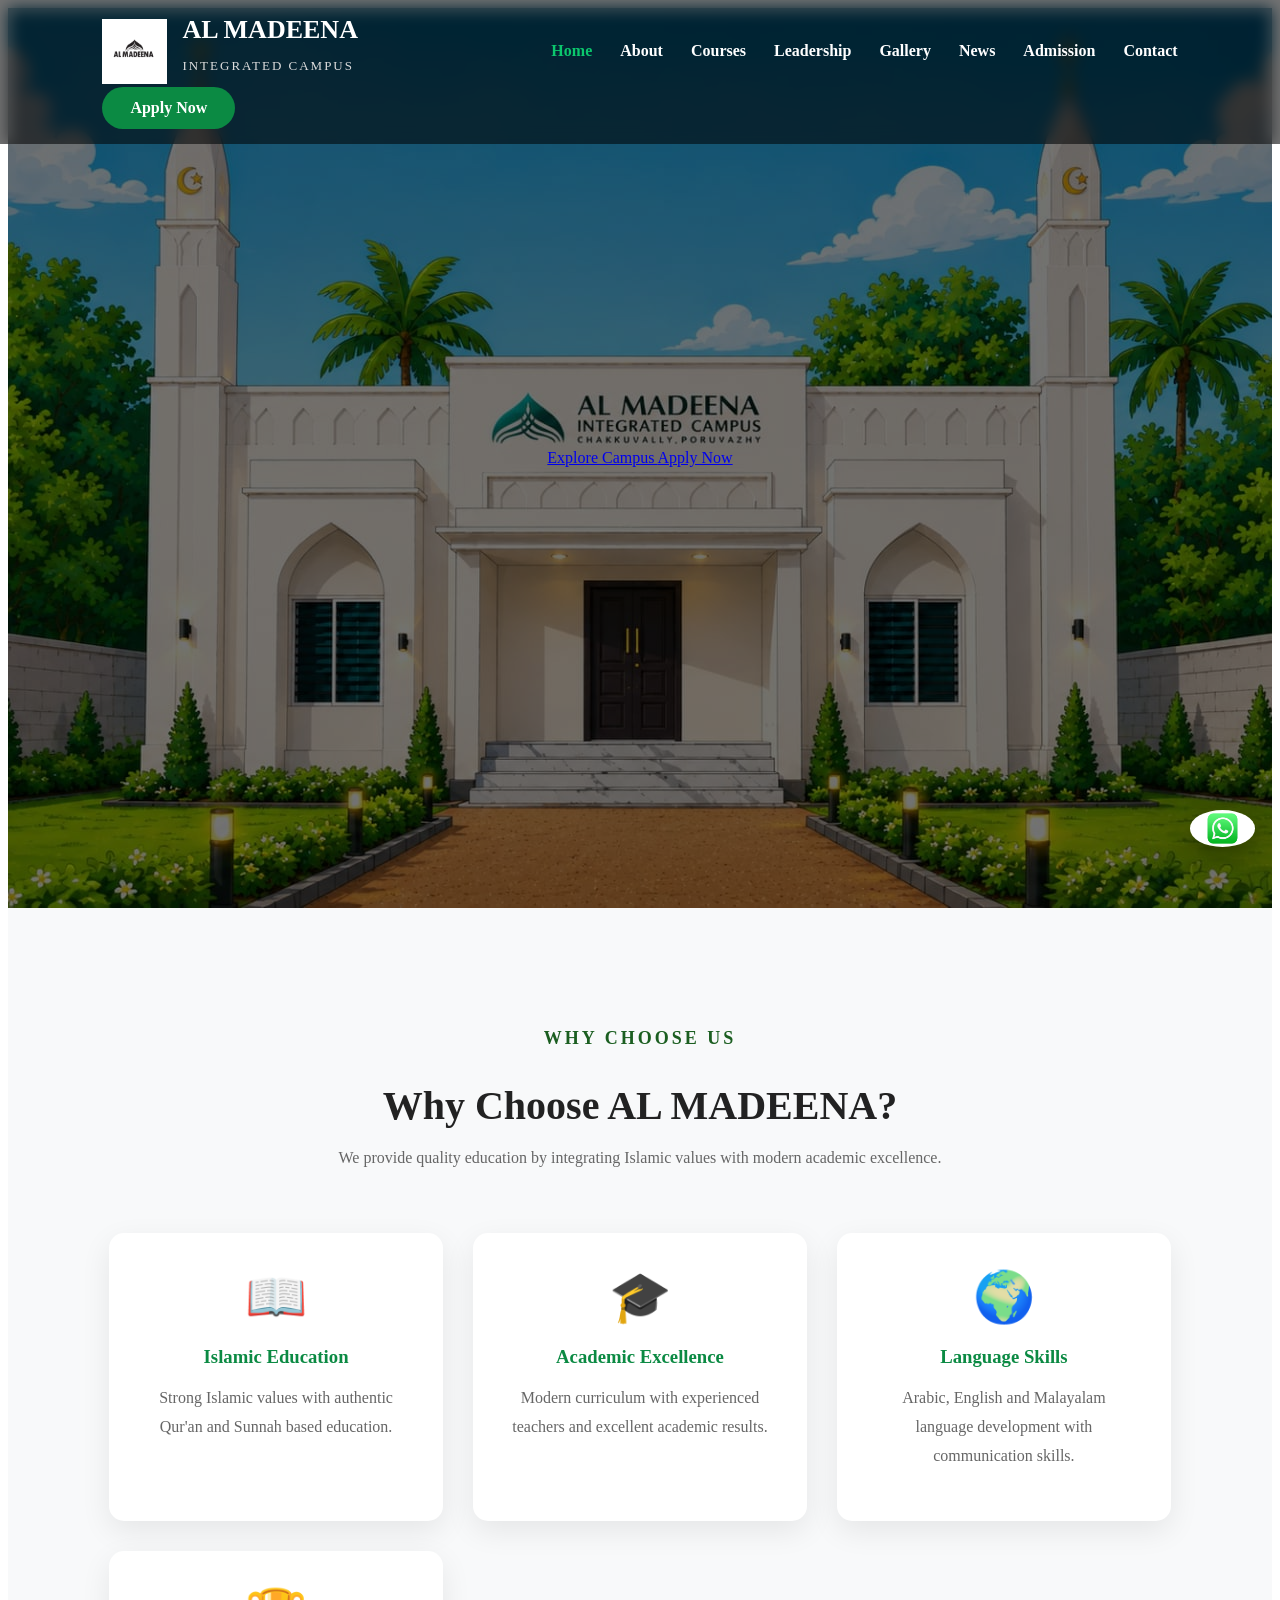
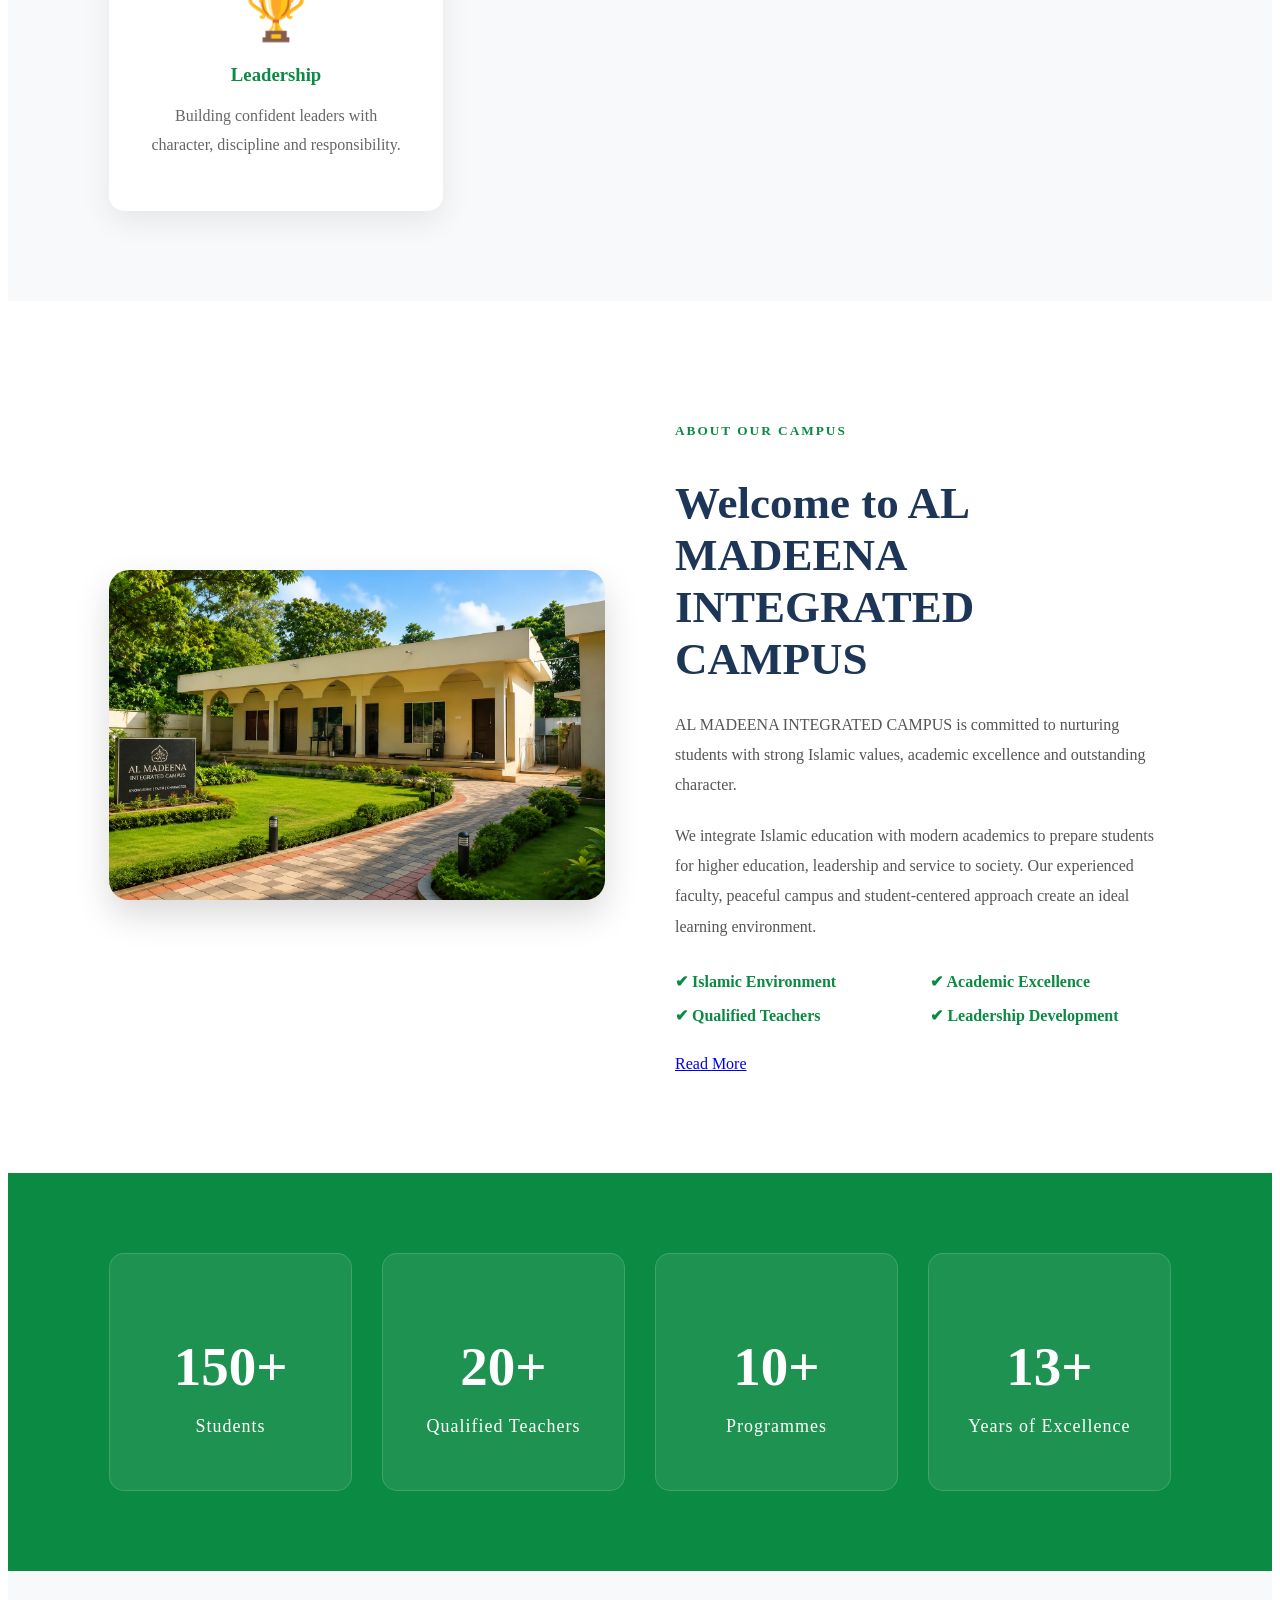
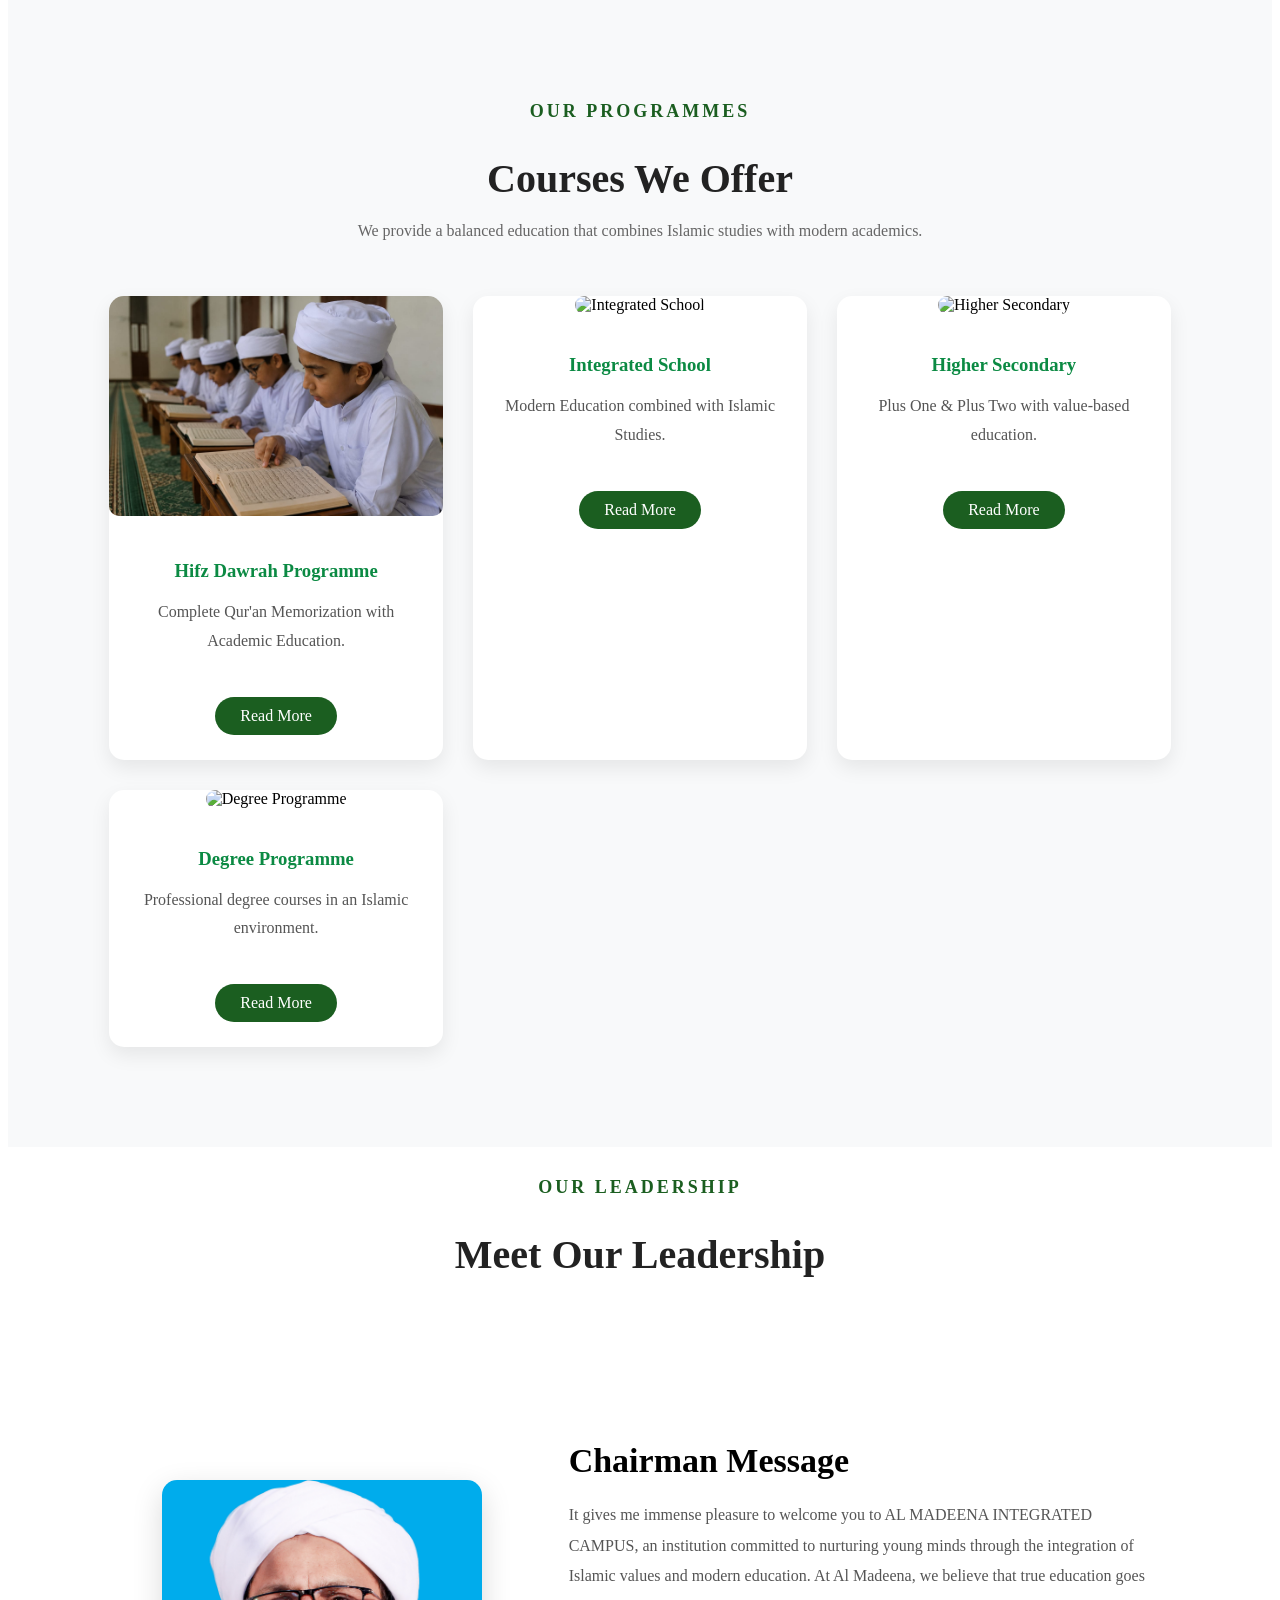
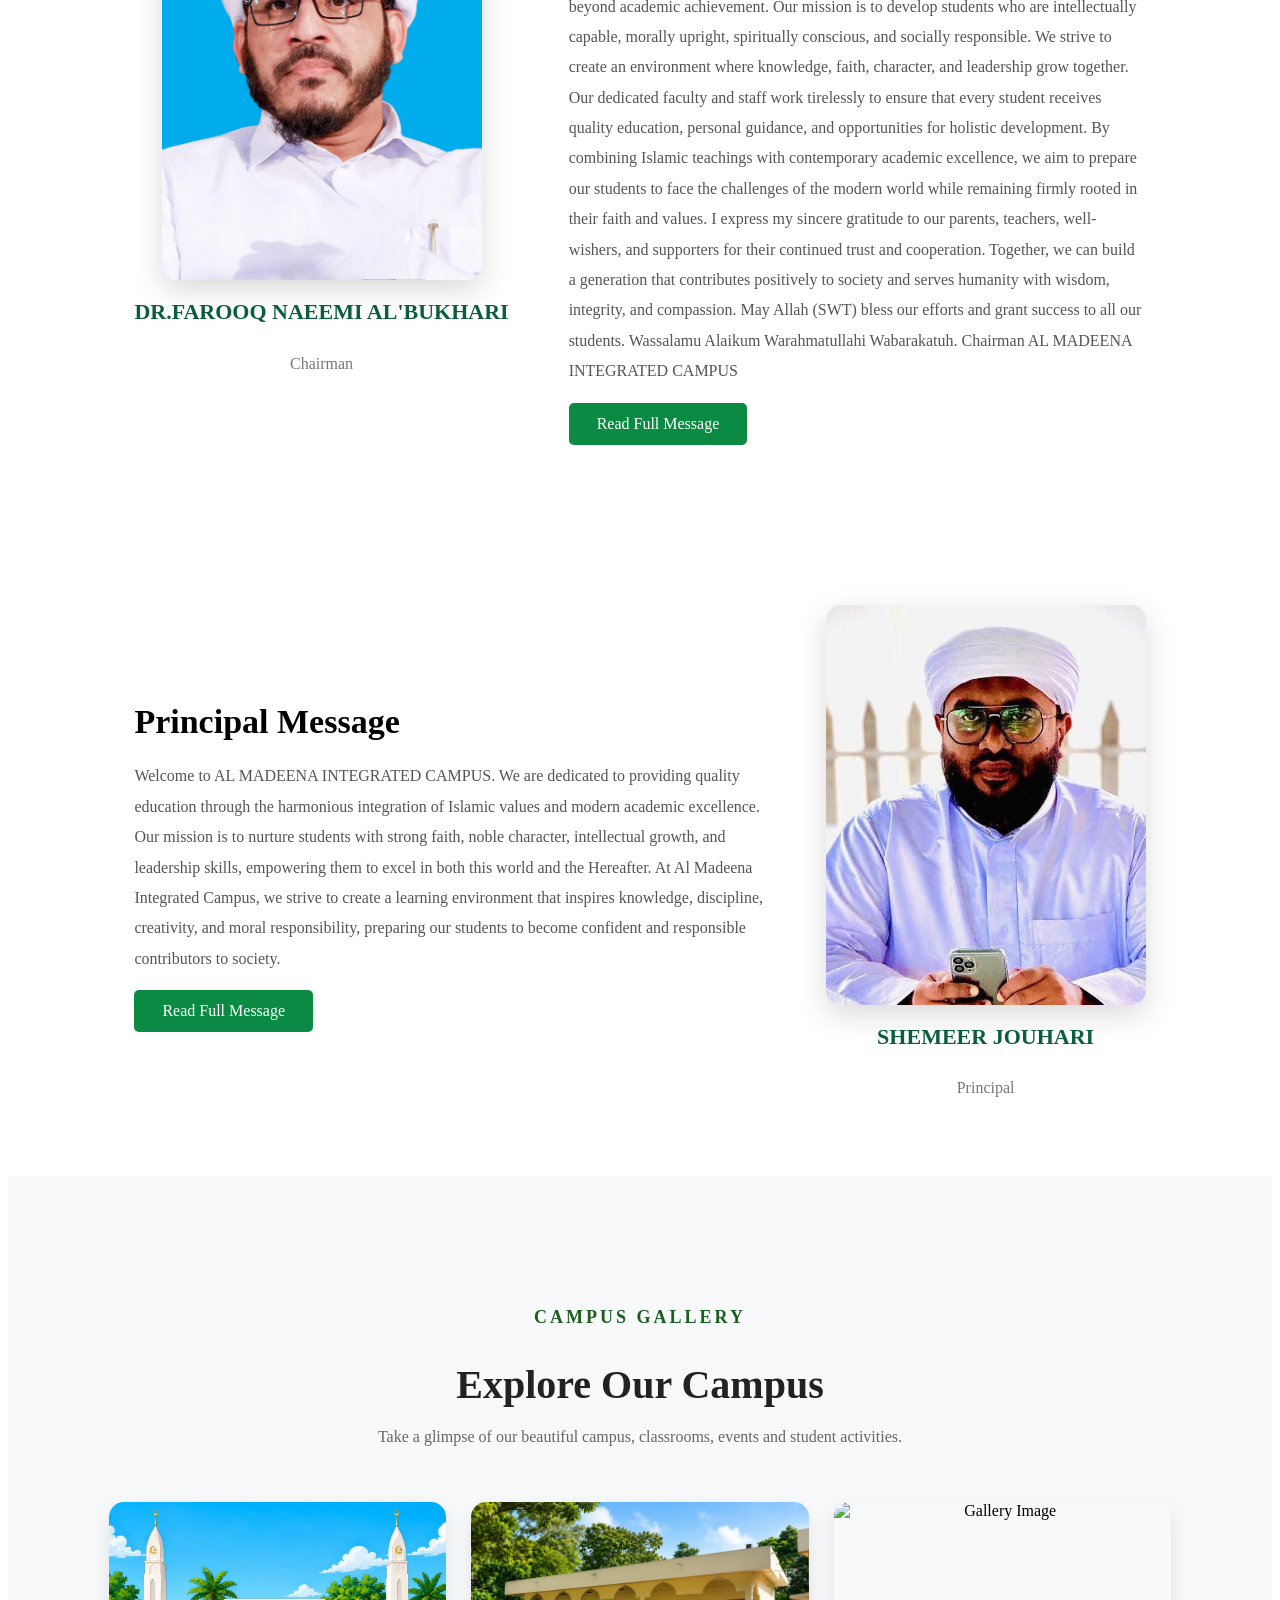
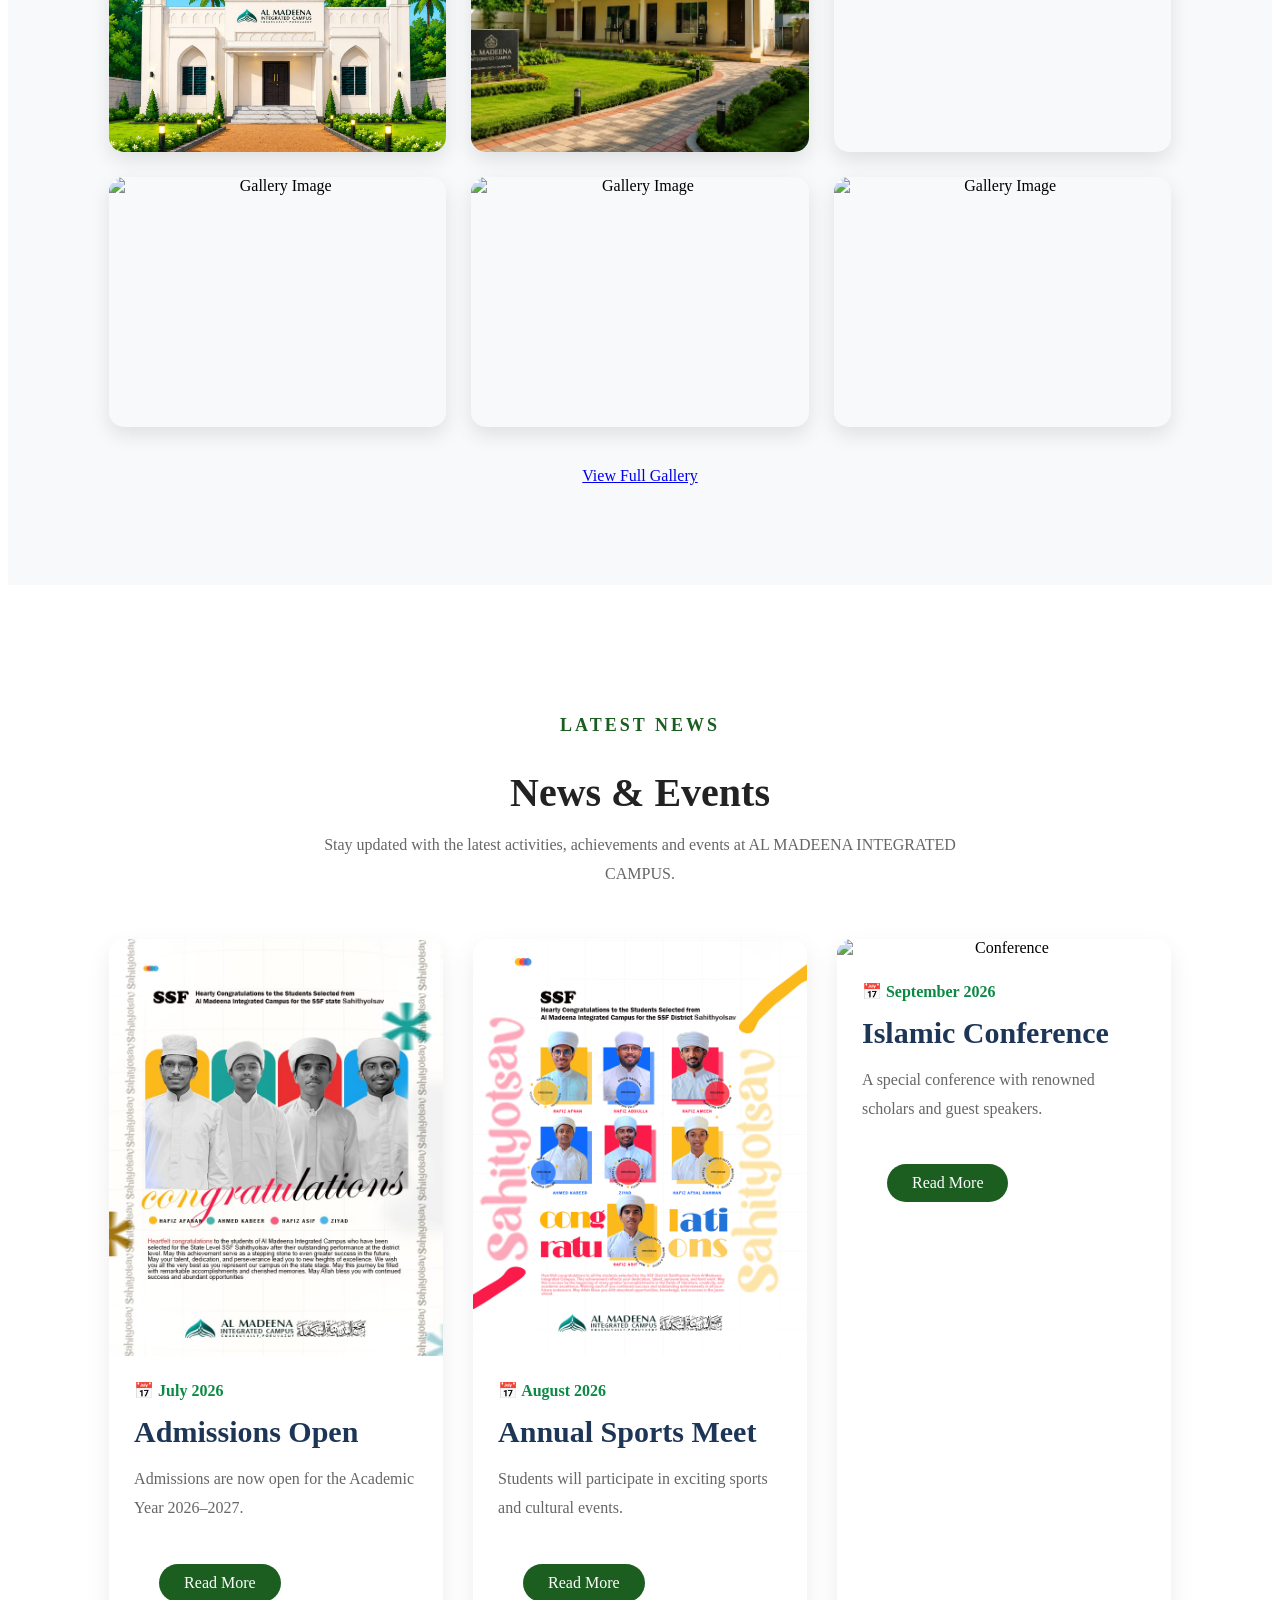
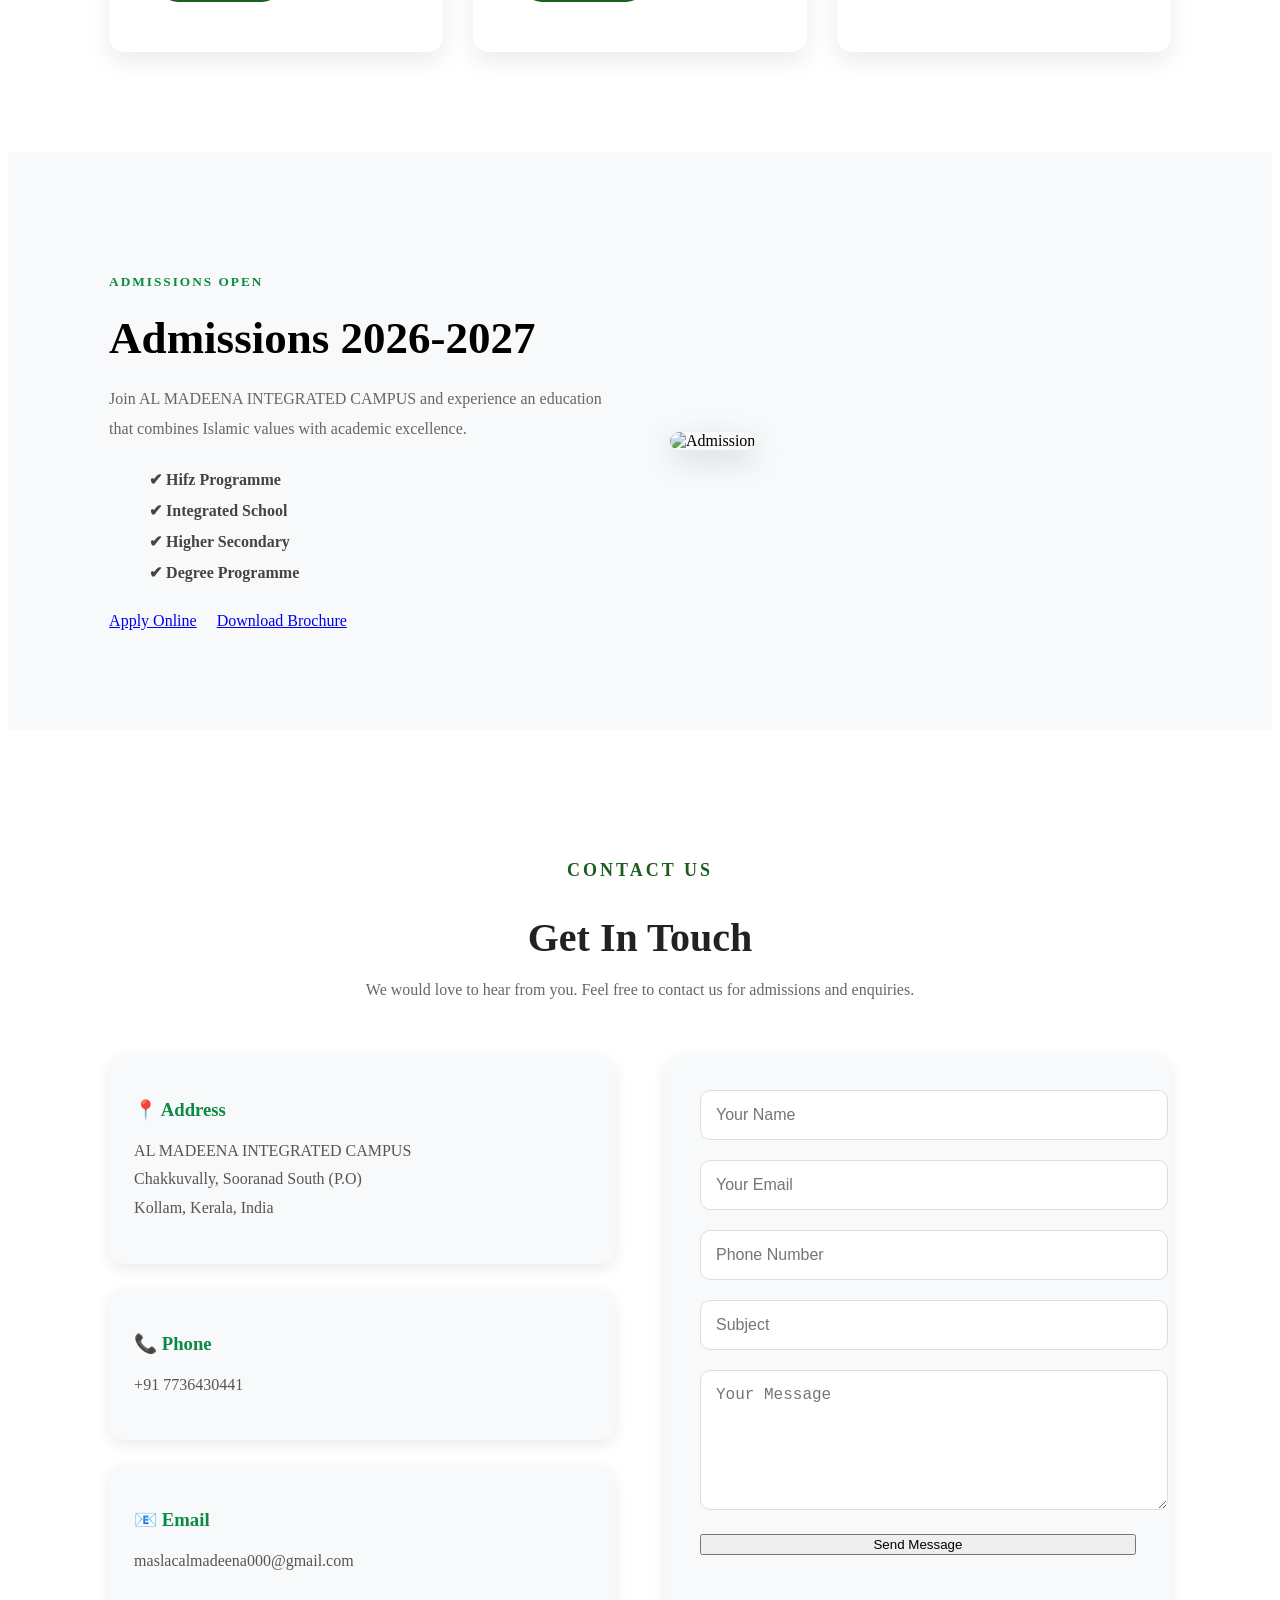
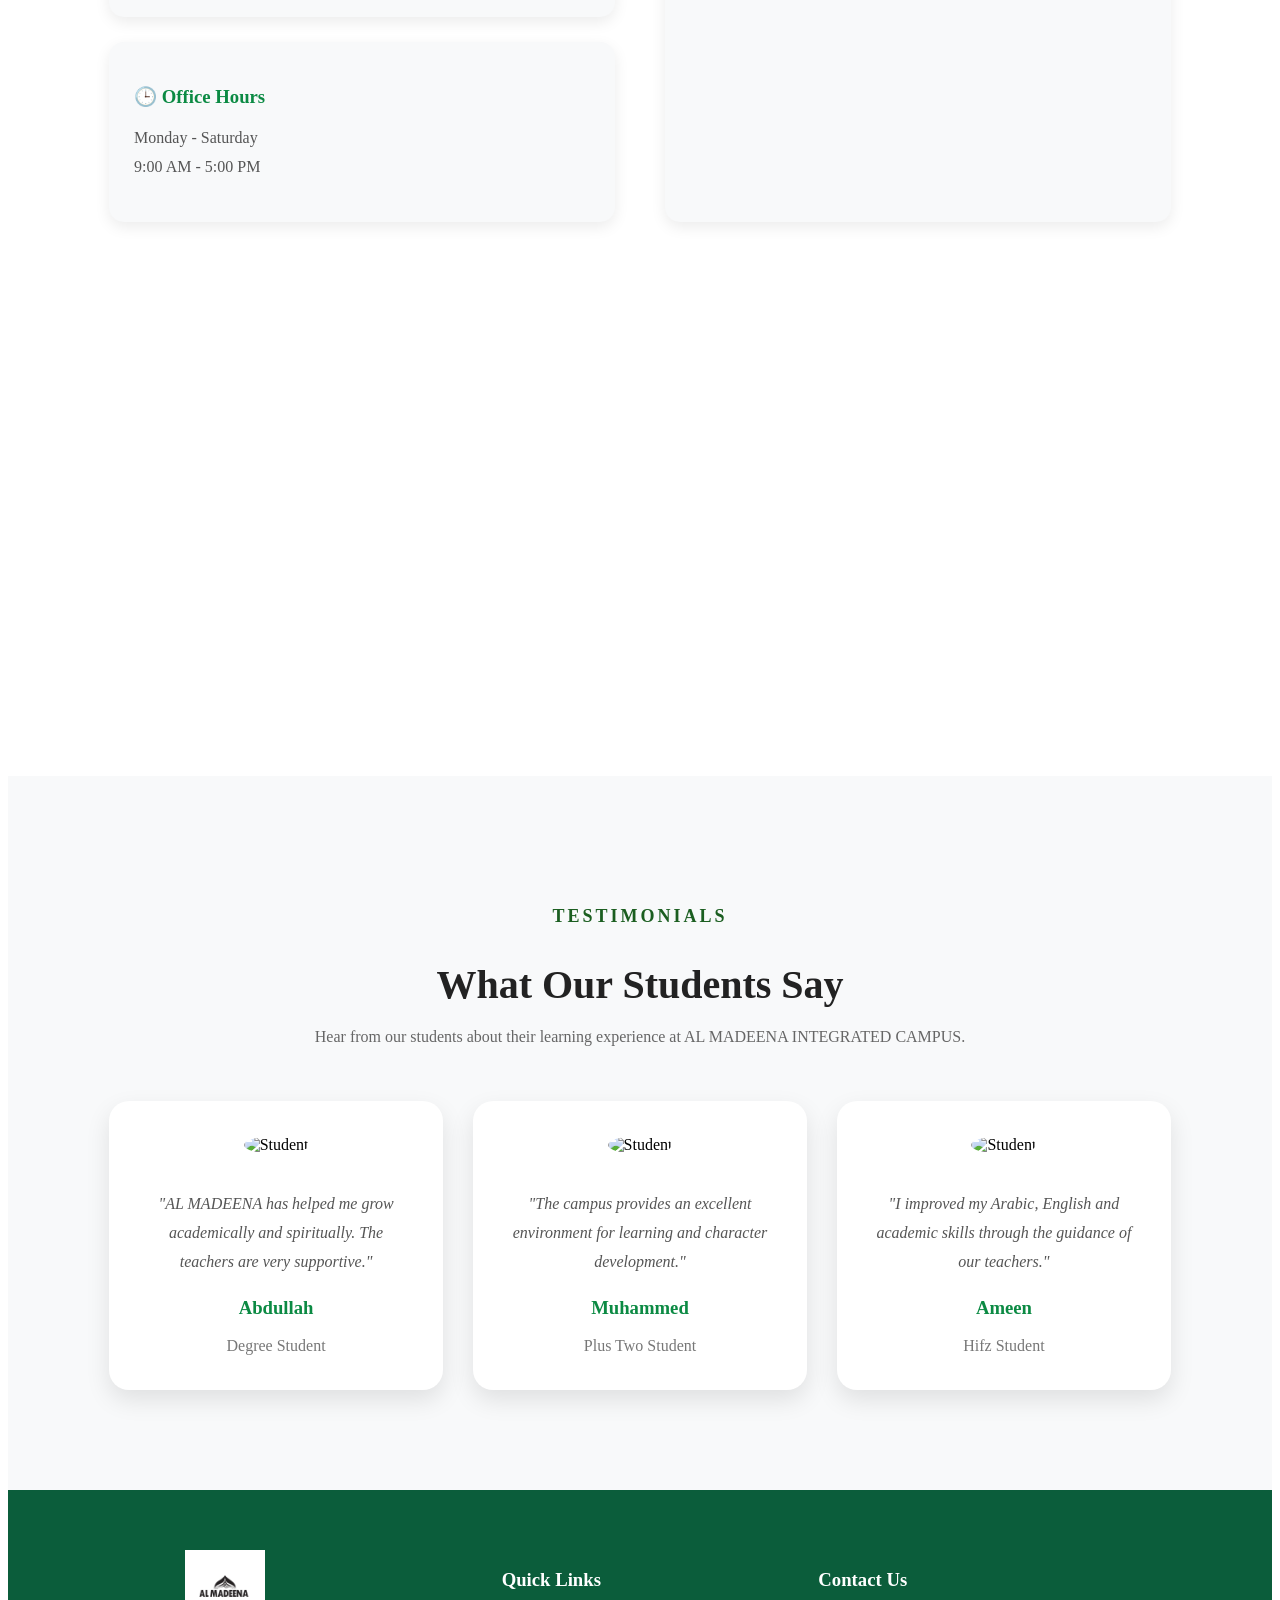
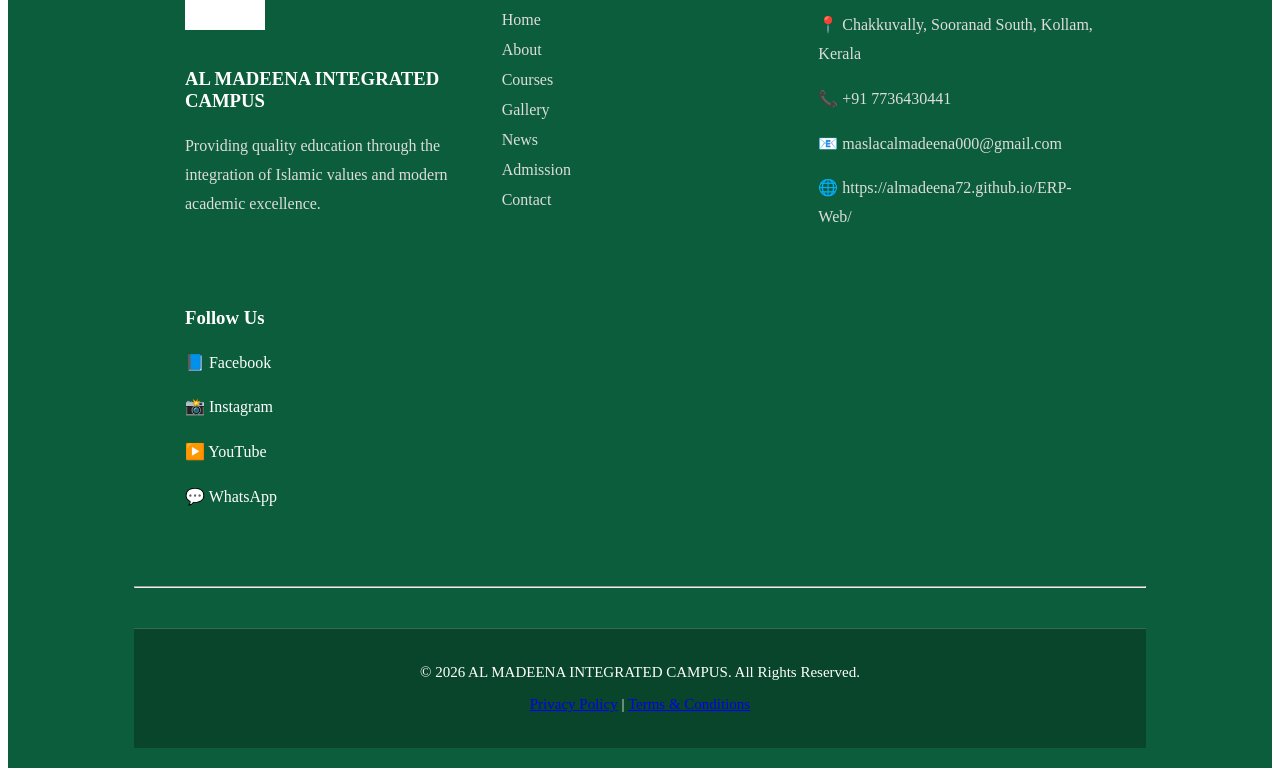
==== commit 8e00b6d2: "modified index.html" ====
--- a/index.html
+++ b/index.html
@@ -438,7 +438,7 @@
 
         <div class="news-card">
 
-            <img src="images/news.jpg" alt="Admissions">
+            <img src="images/news1.jpg" alt="Admissions">
 
             <div class="news-content">
 
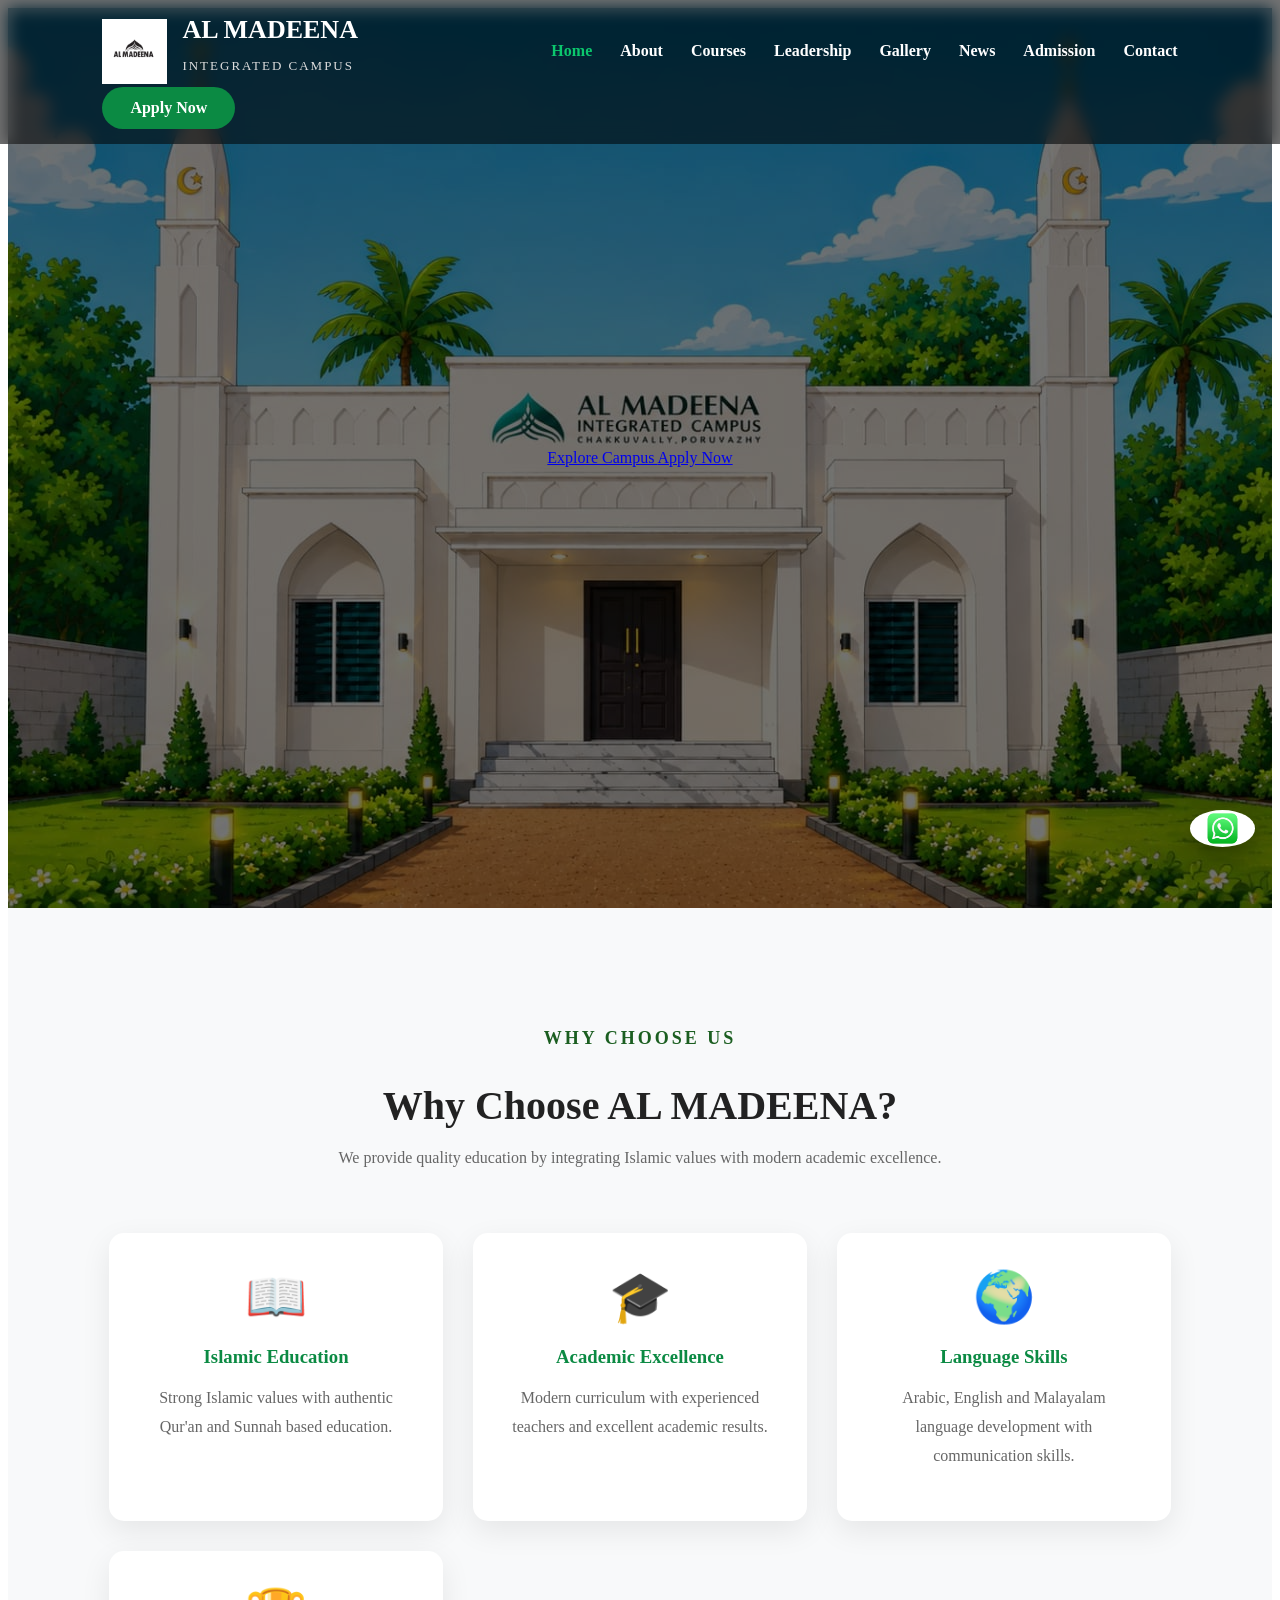
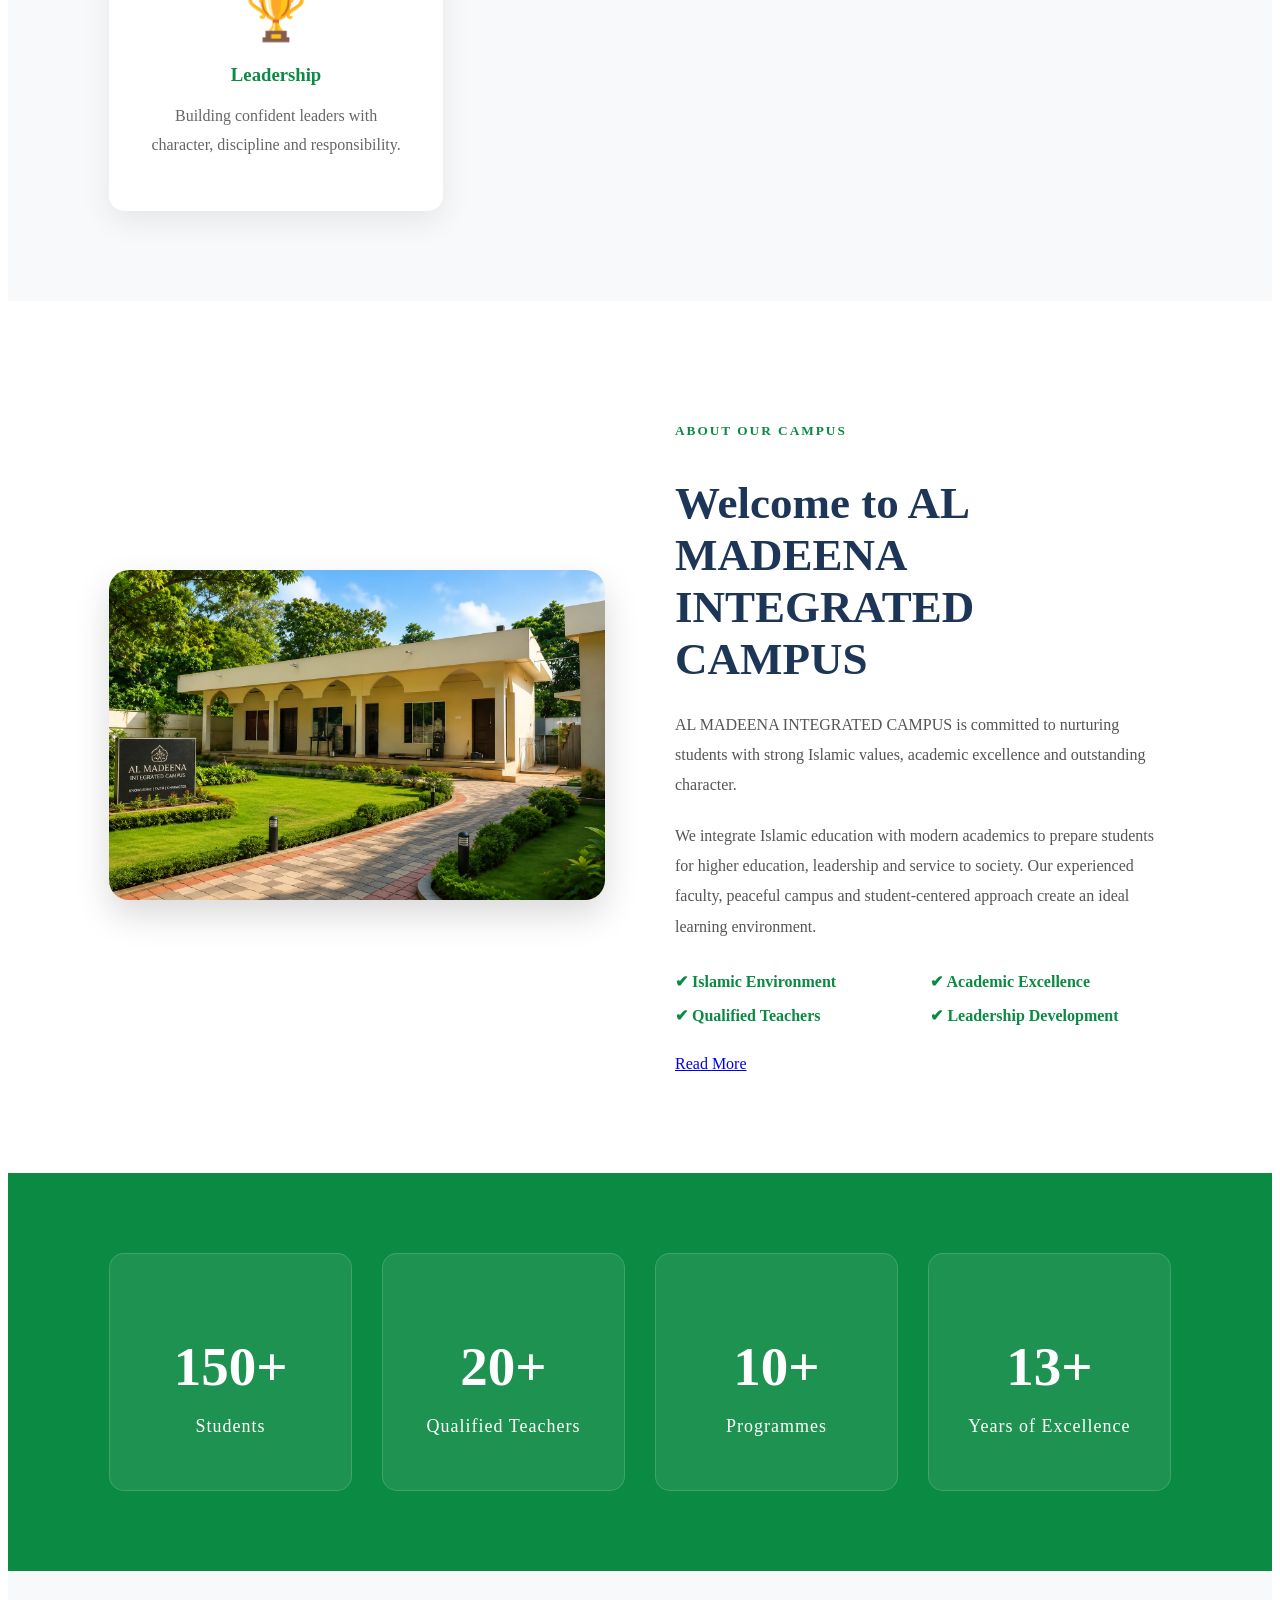
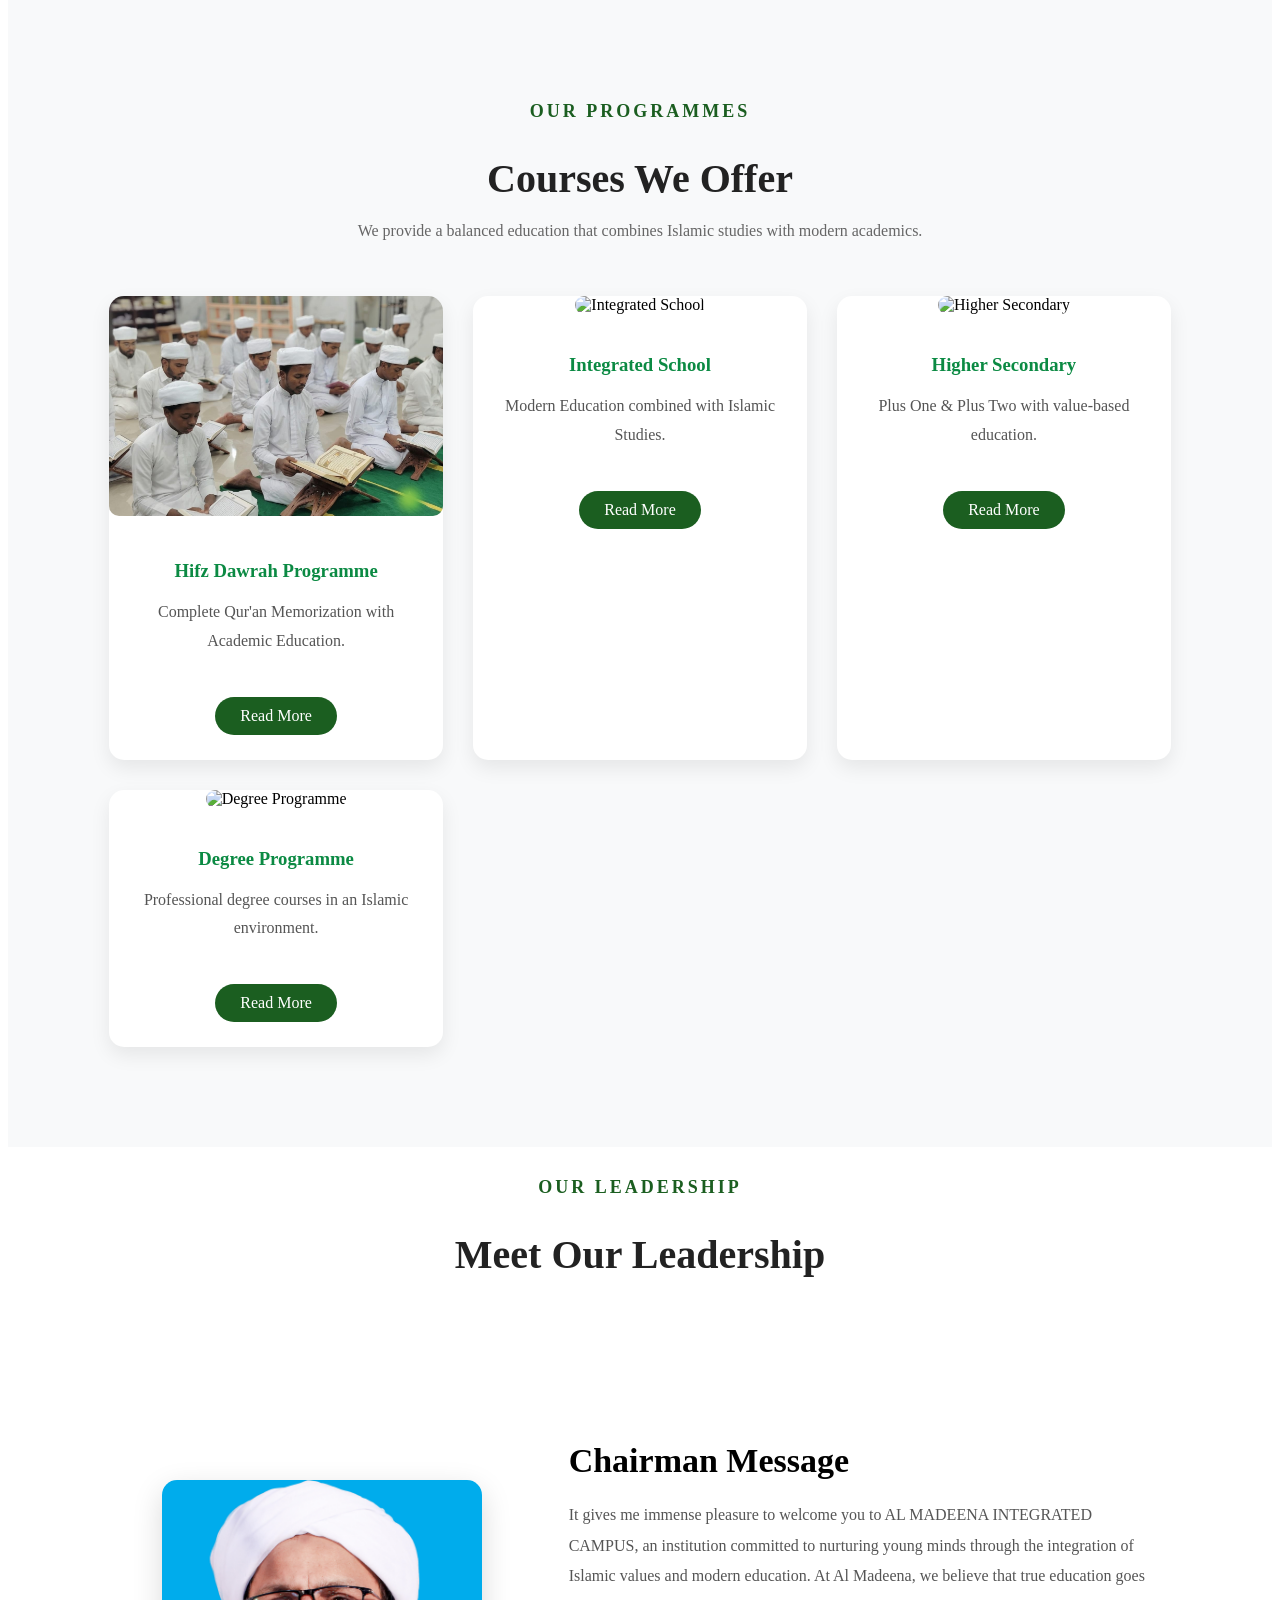
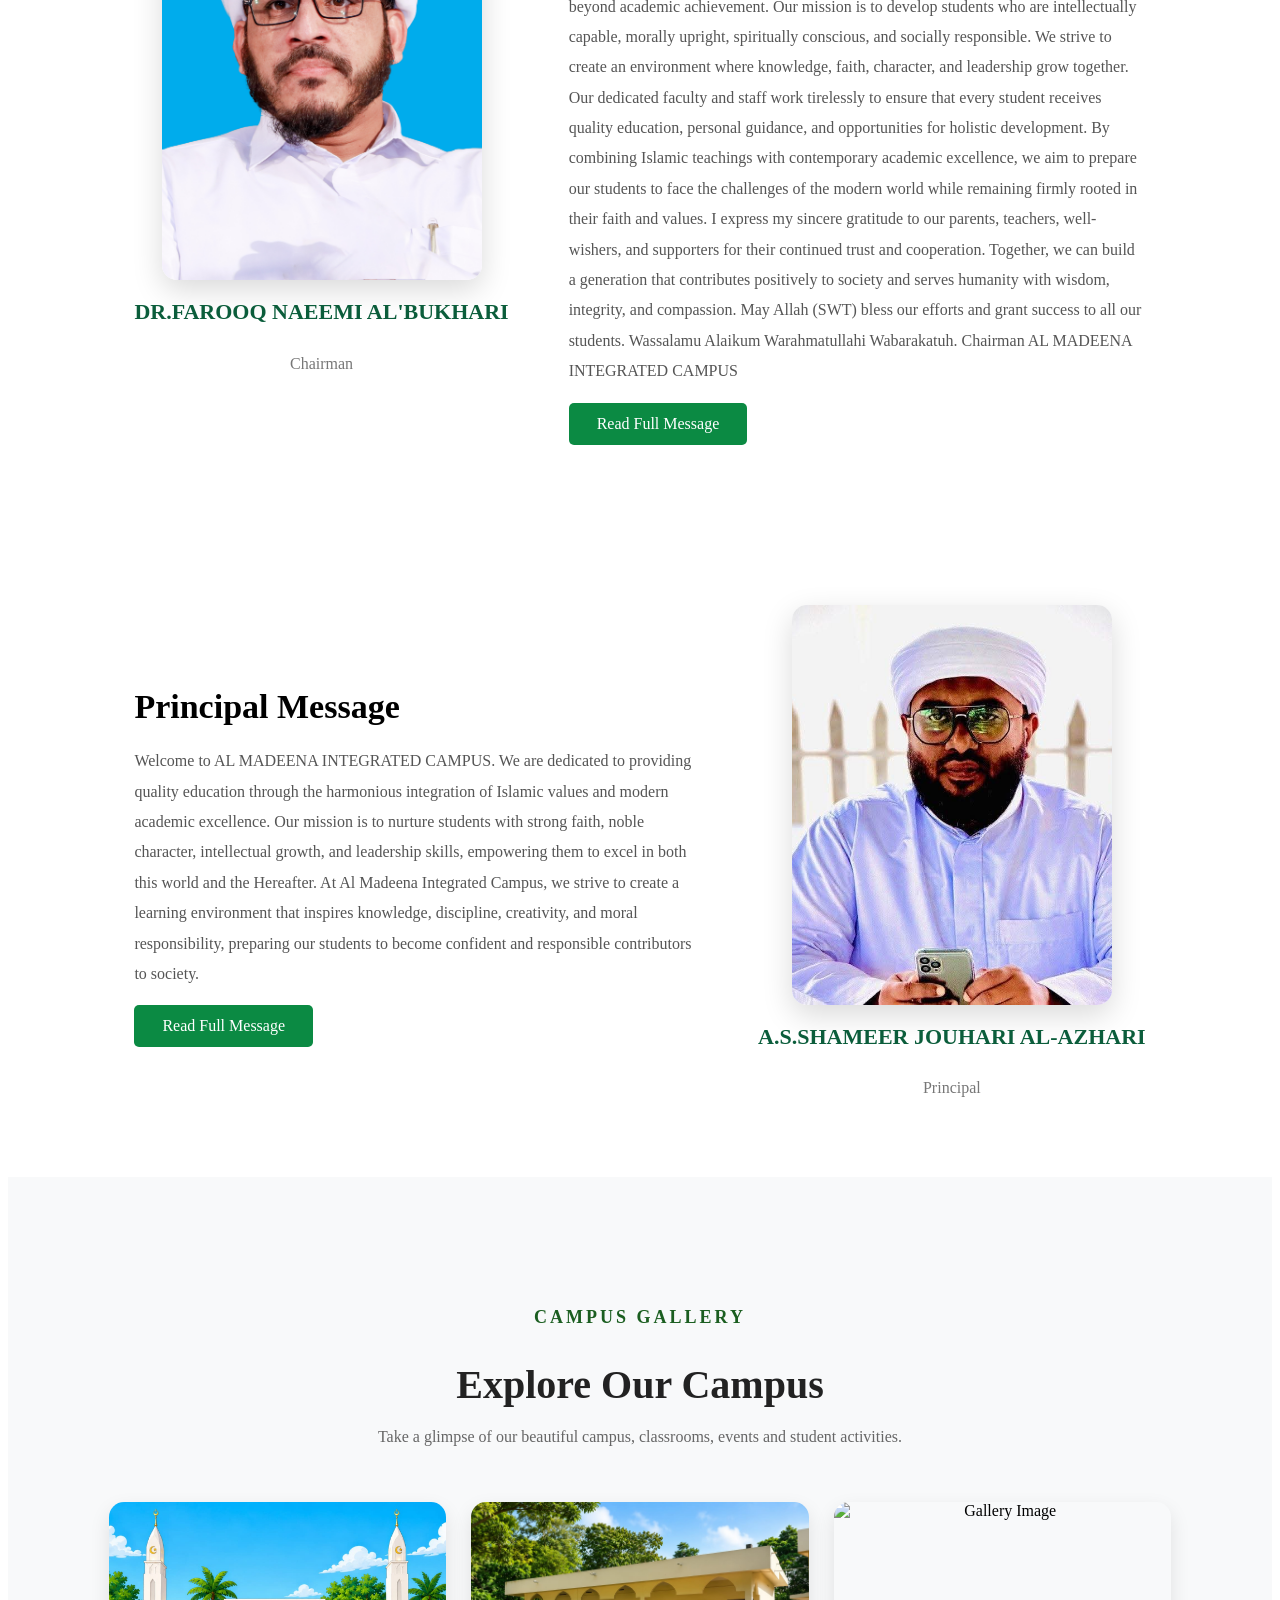
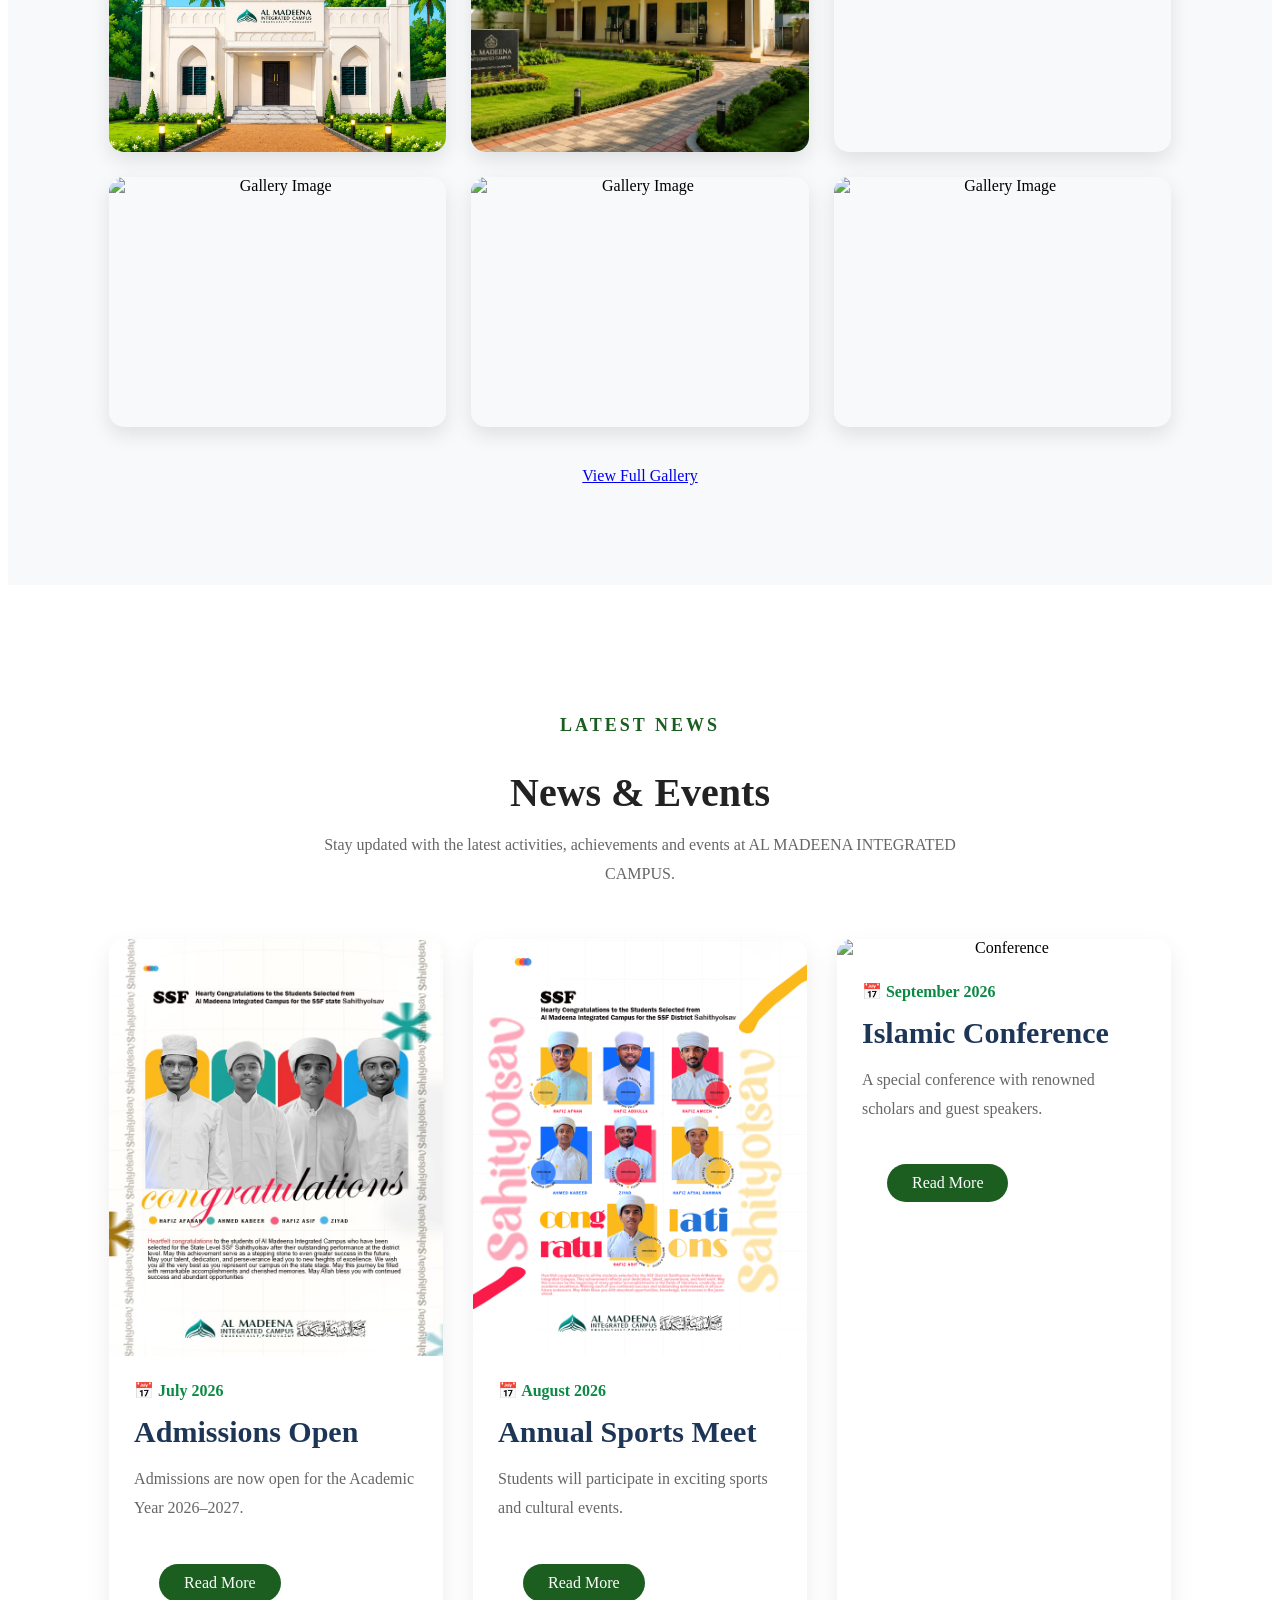
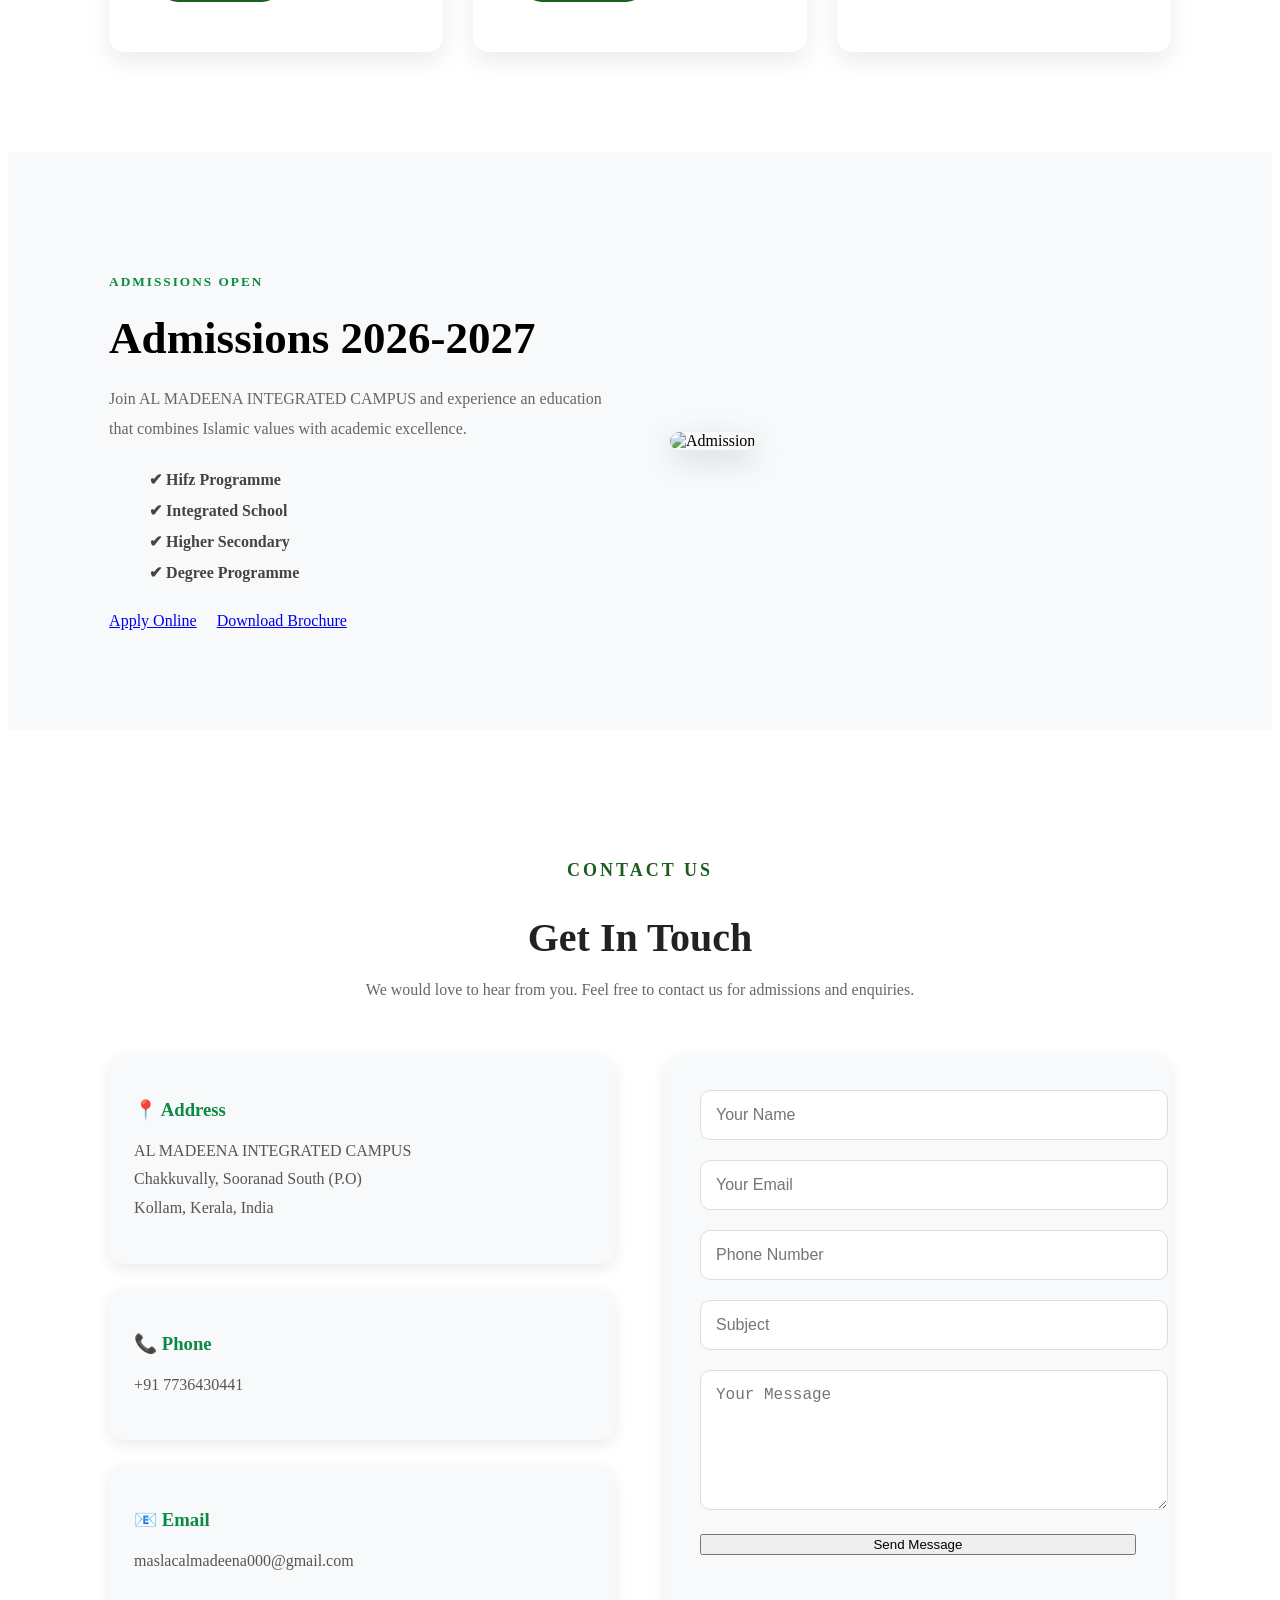
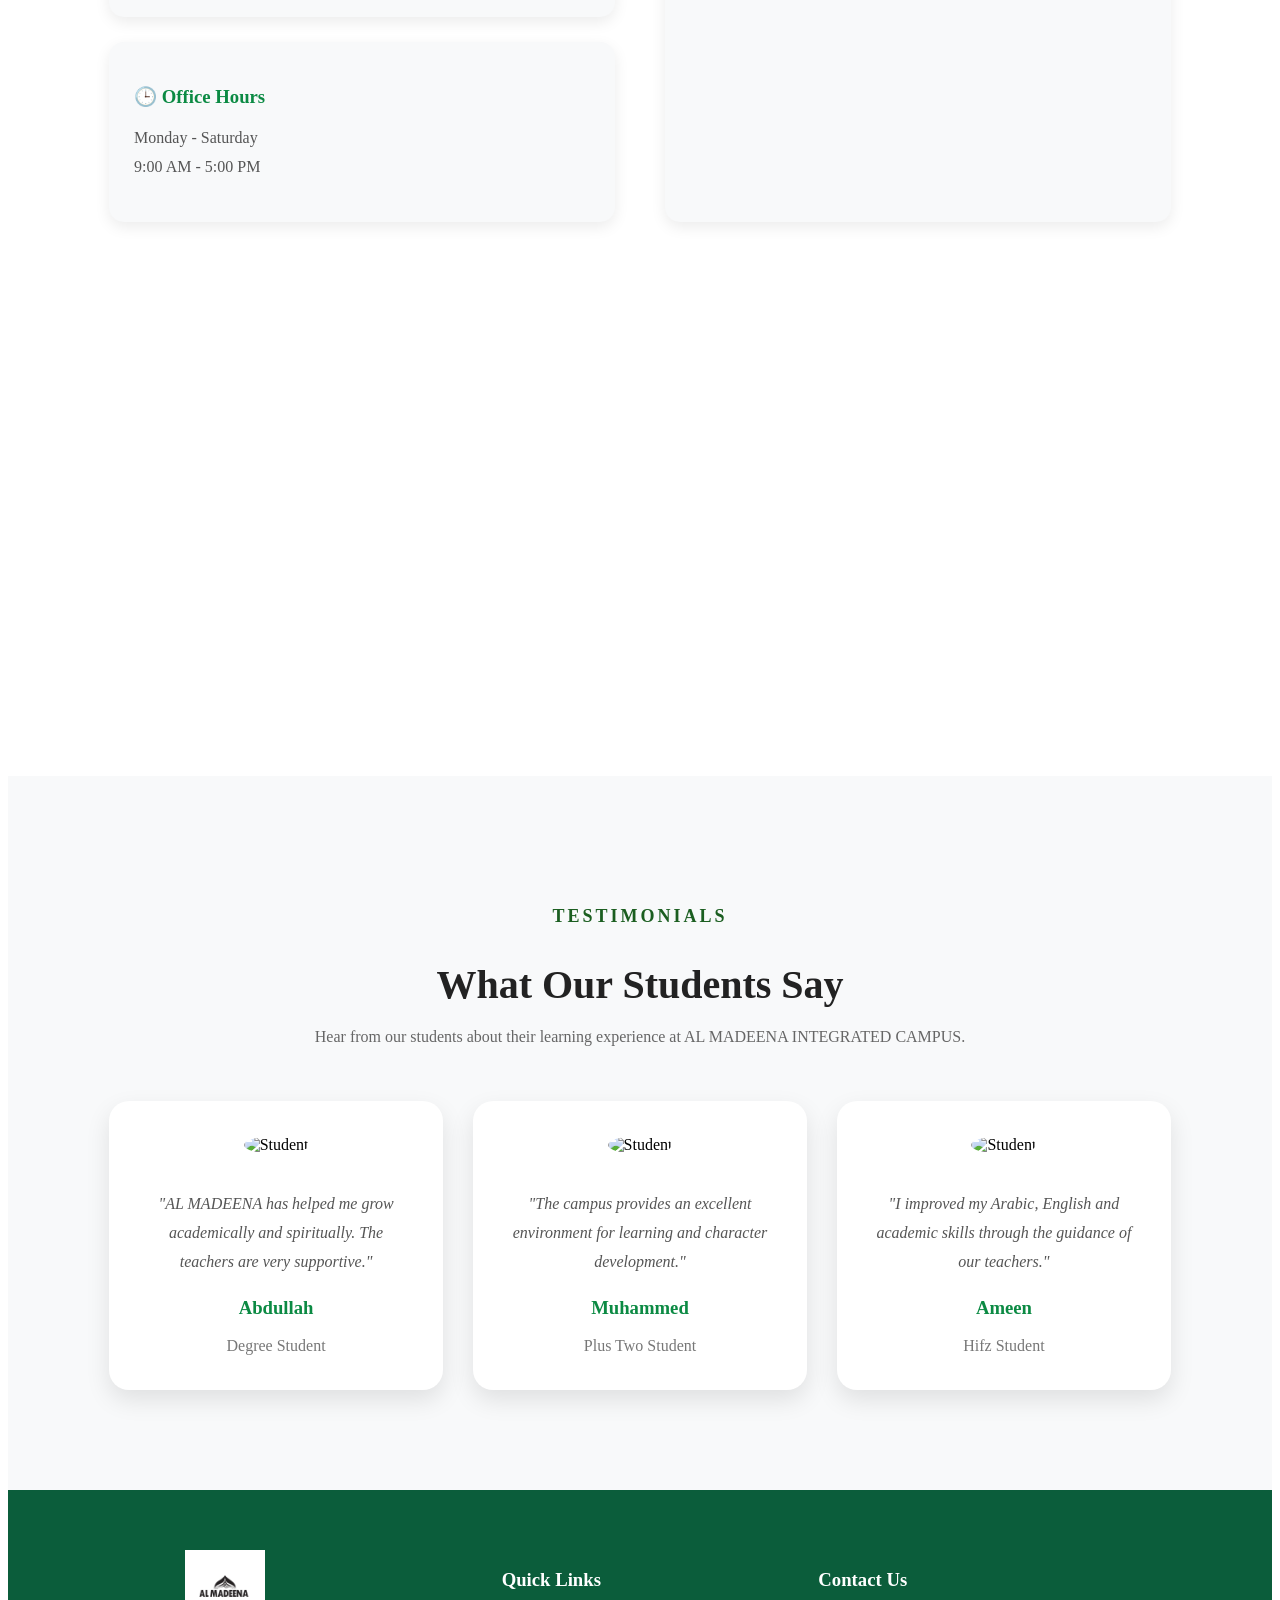
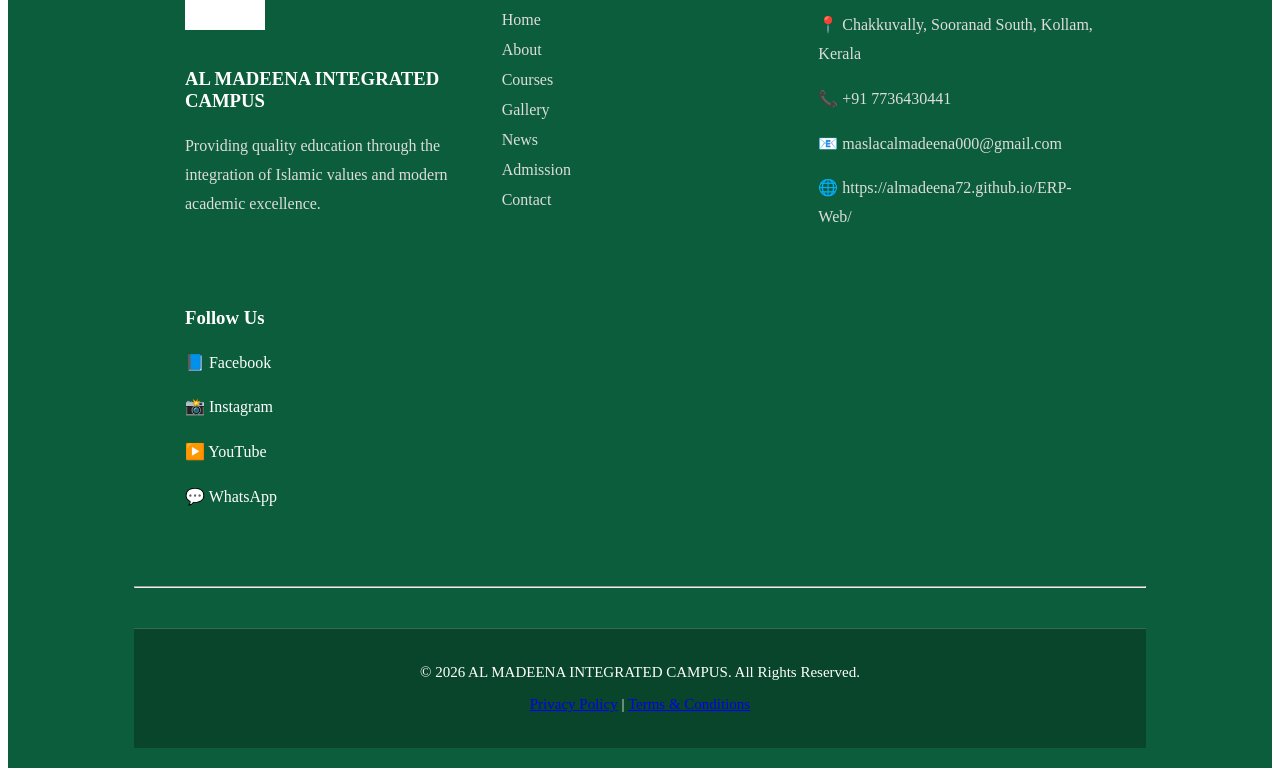
==== commit 2ca7b9b0: "modified index.html" ====
--- a/index.html
+++ b/index.html
@@ -271,7 +271,7 @@
     <div class="course-container">
 
         <div class="course-card">
-            <img src="images/hifz.jpg" alt="Hifz Dawrah Programme">
+            <img src="images/gallery3.png" alt="Hifz Dawrah Programme">
             <h3>Hifz Dawrah Programme</h3>
             <p>Complete Qur'an Memorization with Academic Education.</p>
             <a href="courses.html" class="btn-small">Read More</a>
@@ -355,7 +355,7 @@
         <div class="principal-image">
             <img src="principal.jpg.jpg" alt="Principal">
 
-            <h4>SHEMEER JOUHARI</h4>
+            <h4>A.S.SHAMEER JOUHARI AL-AZHARI</h4>
 
             <span>Principal</span>
         </div>
